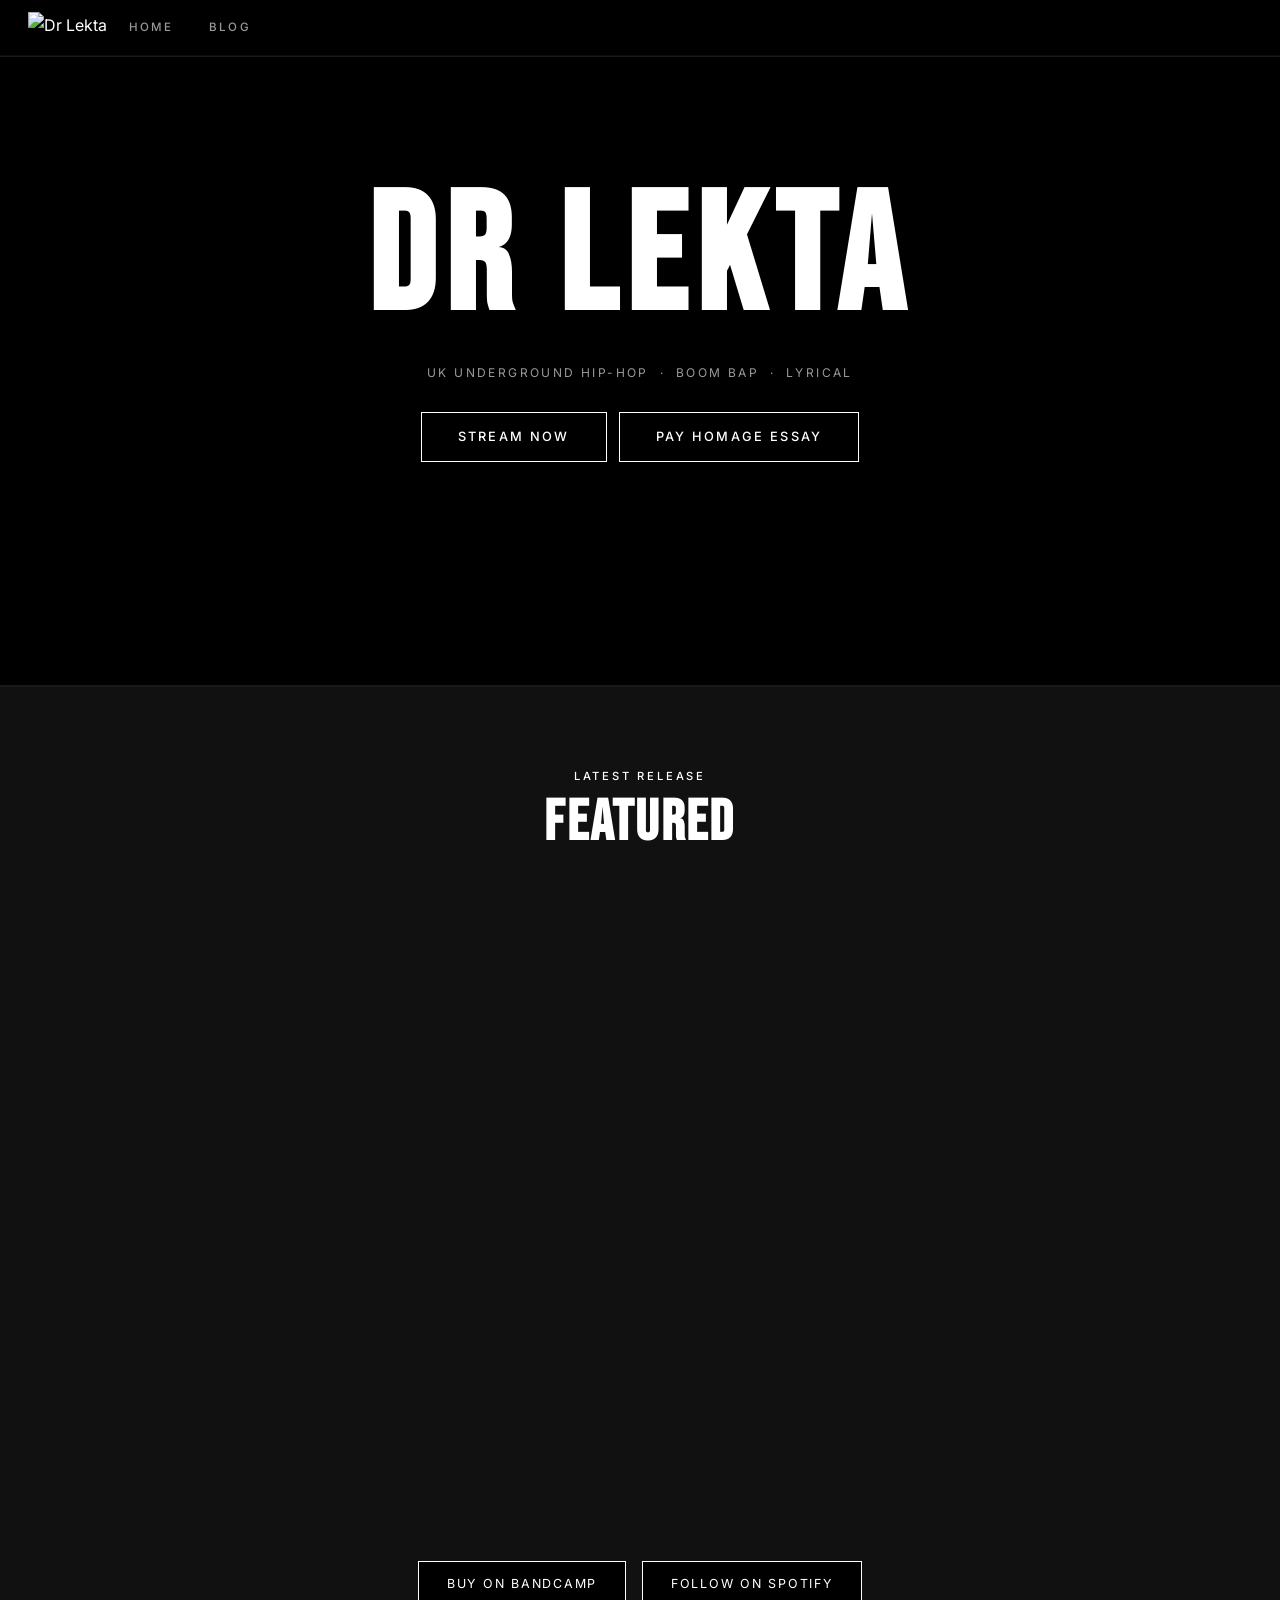
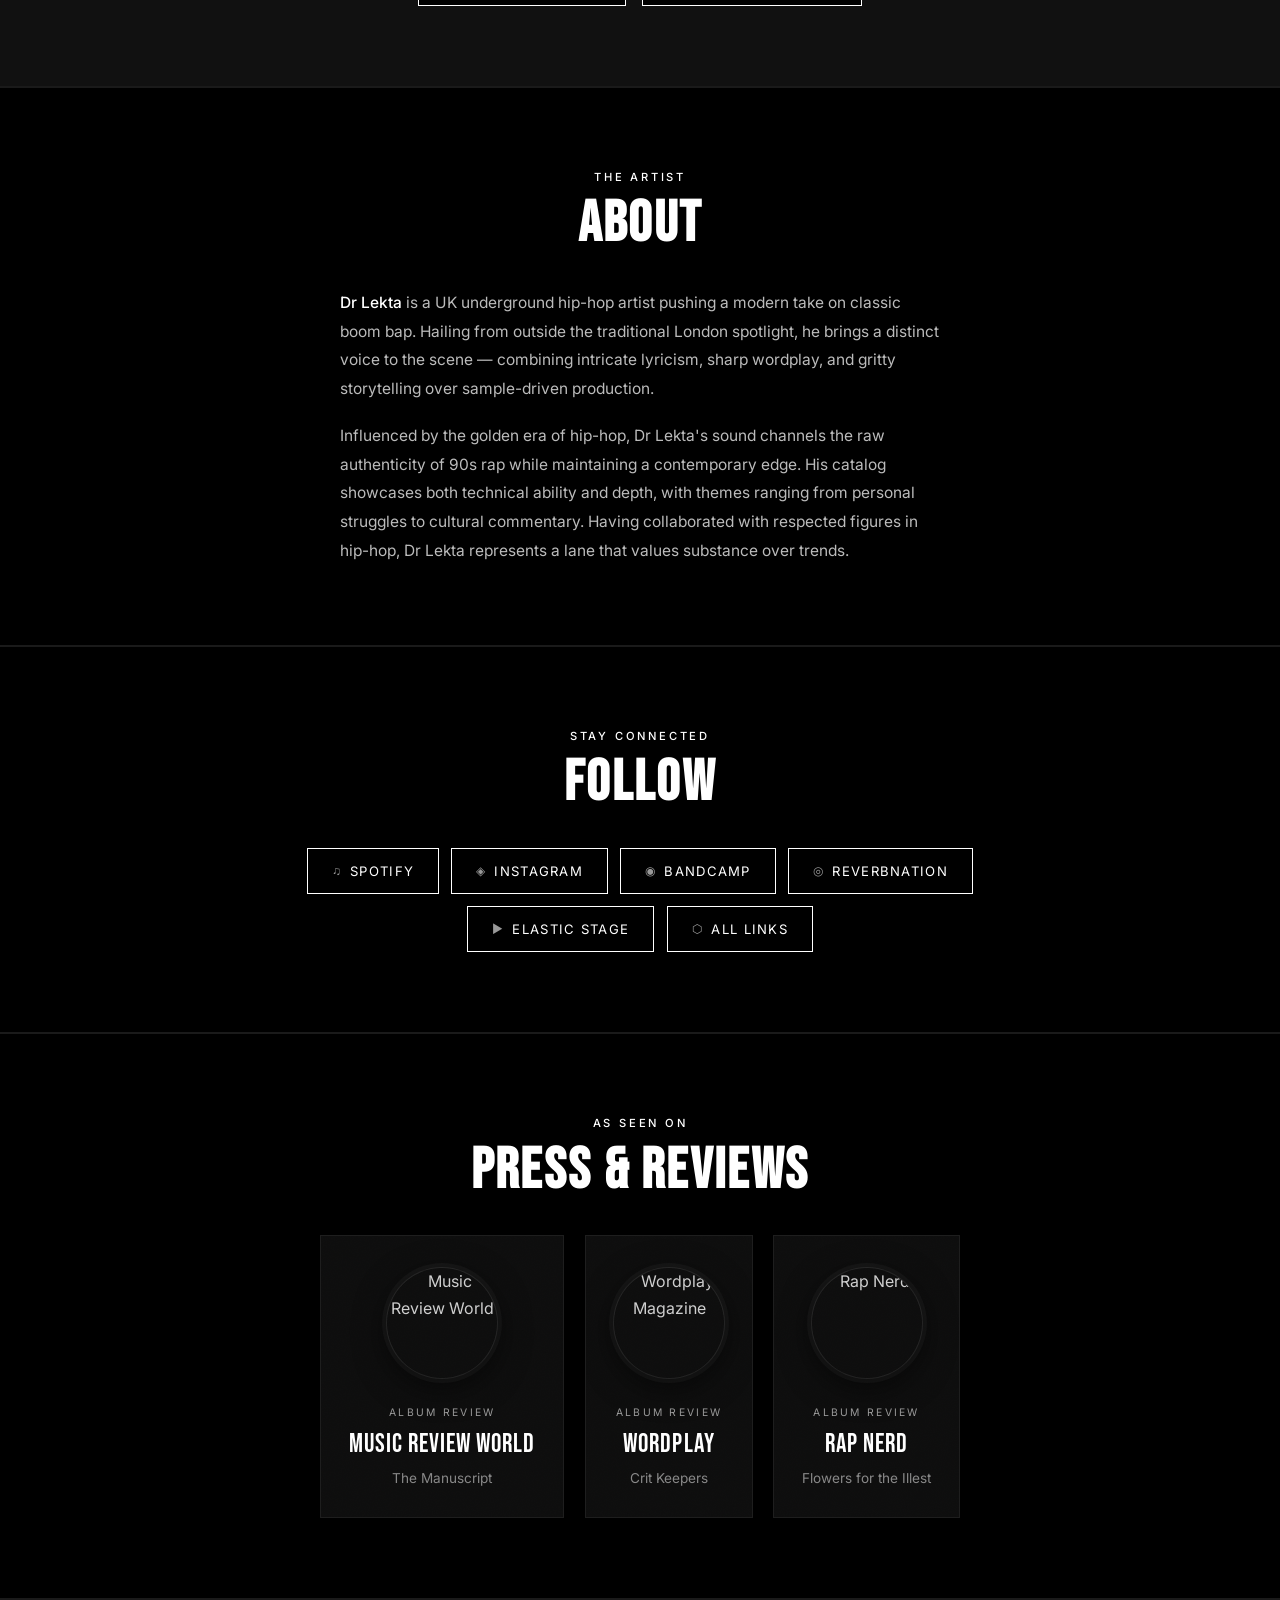
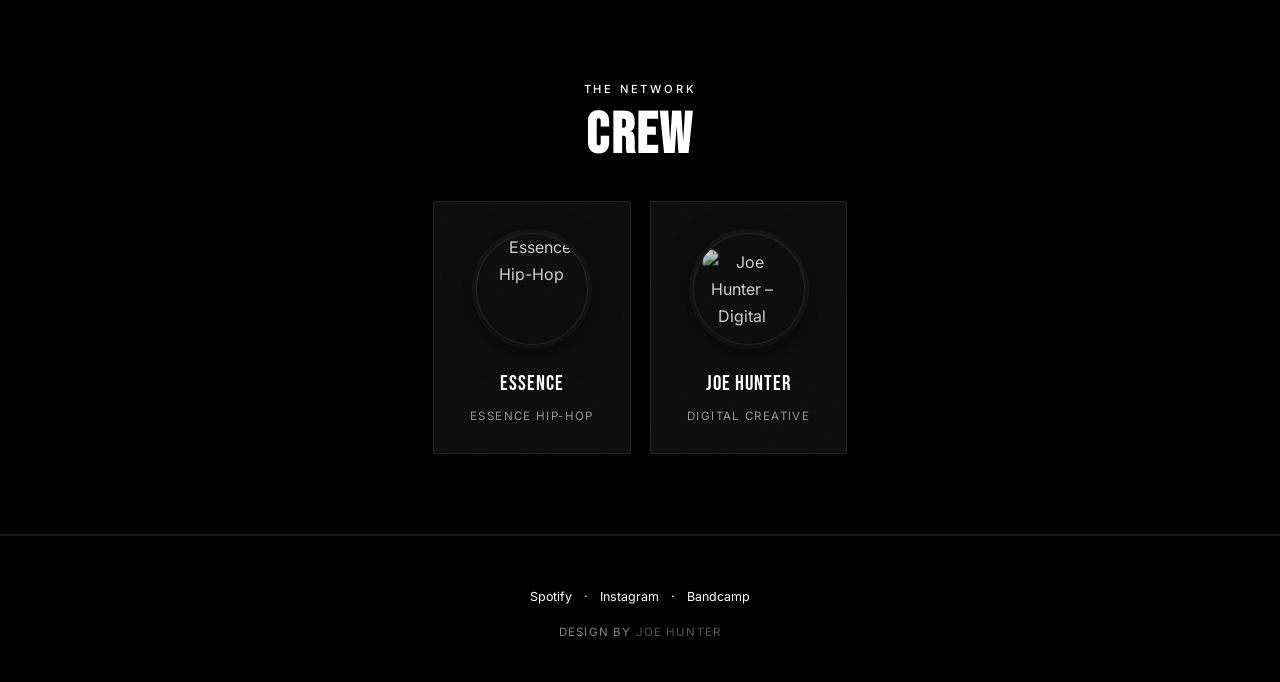
==== index.html @ f854d4eb "style fixes" ====
<!DOCTYPE html>
<html lang="en">
<head>
  <meta charset="UTF-8">
  <meta name="viewport" content="width=device-width, initial-scale=1.0">

  <!-- SEO -->
  <title>Dr Lekta | UK Underground Hip-Hop Artist | Official Website</title>
  <meta name="description" content="Dr Lekta is a UK underground hip-hop artist known for sharp lyricism, intricate wordplay, and a raw boom bap sound. Stream his latest releases on Spotify and Bandcamp.">
  <meta name="keywords" content="Dr Lekta, UK hip hop, underground rap, boom bap, lyrical rap, UK rapper, independent hip hop">
  <meta name="author" content="Dr Lekta">
  <meta name="robots" content="index, follow">
  <link rel="canonical" href="https://drlekta.com">

  <!-- Open Graph -->
  <meta property="og:title" content="Dr Lekta | UK Underground Hip-Hop Artist">
  <meta property="og:description" content="Sharp lyricism. Raw boom bap. Gritty storytelling. Dr Lekta — UK underground hip-hop.">
  <meta property="og:image" content="https://drlekta.com/assets/img/example.png">
  <meta property="og:image:width" content="1200">
  <meta property="og:image:height" content="630">
  <meta property="og:image:alt" content="Dr Lekta – UK Underground Hip-Hop Artist">
  <meta property="og:url" content="https://drlekta.com">
  <meta property="og:type" content="website">
  <meta property="og:locale" content="en_GB">
  <meta property="og:site_name" content="Dr Lekta">

  <!-- Twitter / X Card -->
  <meta name="twitter:card" content="summary_large_image">
  <meta name="twitter:title" content="Dr Lekta | UK Underground Hip-Hop Artist">
  <meta name="twitter:description" content="Sharp lyricism. Raw boom bap. Gritty storytelling. Dr Lekta — UK underground hip-hop.">
  <meta name="twitter:image" content="https://drlekta.com/assets/img/example.png">
  <meta name="twitter:image:alt" content="Dr Lekta – UK Underground Hip-Hop Artist">

  <!-- Structured Data -->
  <script type="application/ld+json">
  {
    "@context": "https://schema.org",
    "@type": "MusicGroup",
    "name": "Dr Lekta",
    "url": "https://drlekta.com",
    "image": "https://drlekta.com/assets/img/example.png",
    "description": "Dr Lekta is a UK underground hip-hop artist known for sharp lyricism, intricate wordplay, and a raw boom bap sound.",
    "genre": ["Hip-Hop", "Boom Bap", "Underground Rap"],
    "foundingLocation": {
      "@type": "Place",
      "name": "United Kingdom"
    },
    "sameAs": [
      "https://open.spotify.com/artist/6hvGmFElbqUN22vo4gByUM",
      "https://www.instagram.com/drlekta_hiphop/",
      "https://drlekta.bandcamp.com/",
      "https://www.reverbnation.com/drlekta",
      "https://linktr.ee/drlekta1"
    ]
  }
  </script>

  <!-- Favicons -->
  <link rel="icon" type="image/x-icon" href="assets/img/icon/favicon.ico">
  <link rel="icon" type="image/png" sizes="16x16" href="assets/img/icon/favicon-16x16.png">
  <link rel="icon" type="image/png" sizes="32x32" href="assets/img/icon/favicon-32x32.png">
  <link rel="icon" type="image/png" sizes="96x96" href="assets/img/icon/favicon-96x96.png">
  <link rel="apple-touch-icon" href="assets/img/icon/apple-icon.png">
  <link rel="apple-touch-icon" sizes="57x57" href="assets/img/icon/apple-icon-57x57.png">
  <link rel="apple-touch-icon" sizes="60x60" href="assets/img/icon/apple-icon-60x60.png">
  <link rel="apple-touch-icon" sizes="72x72" href="assets/img/icon/apple-icon-72x72.png">
  <link rel="apple-touch-icon" sizes="76x76" href="assets/img/icon/apple-icon-76x76.png">
  <link rel="apple-touch-icon" sizes="114x114" href="assets/img/icon/apple-icon-114x114.png">
  <link rel="apple-touch-icon" sizes="120x120" href="assets/img/icon/apple-icon-120x120.png">
  <link rel="apple-touch-icon" sizes="144x144" href="assets/img/icon/apple-icon-144x144.png">
  <link rel="apple-touch-icon" sizes="152x152" href="assets/img/icon/apple-icon-152x152.png">
  <link rel="apple-touch-icon" sizes="180x180" href="assets/img/icon/apple-icon-180x180.png">
  <link rel="manifest" href="assets/img/icon/manifest.json">
  <meta name="msapplication-config" content="assets/img/icon/browserconfig.xml">
  <meta name="theme-color" content="#000000">

  <!-- Font -->
  <link rel="preconnect" href="https://fonts.googleapis.com">
  <link rel="preconnect" href="https://fonts.gstatic.com" crossorigin>
  <link href="https://fonts.googleapis.com/css2?family=Bebas+Neue&family=Inter:wght@300;400;500&display=swap" rel="stylesheet">

  <!-- AOS -->
  <link rel="stylesheet" href="https://unpkg.com/aos@2.3.4/dist/aos.css">

  <!-- CSS -->
  <link rel="stylesheet" href="assets/css/styles.css">
  <!-- <link rel="stylesheet" href="assets/css/glitch-variants.css"> -->
</head>
<body class="page--home">

  <!-- ========== SITE NAV ========== -->
  <div data-partial="nav"></div>

  <!-- ========== INTRO SPLASH ========== -->
  <div class="intro-overlay" id="intro">
    <div class="intro-logo-wrap">
      <img src="assets/img/logo-larger.jpg" alt="Dr Lekta" class="intro-logo">
    </div>
  </div>

  <!-- ========== MAIN CONTENT ========== -->
  <main class="site-main">

    <!-- HERO -->
    <section class="hero">
      <div class="hero-inner">
        <!-- <img src="assets/img/logo-larger.jpg" alt="Dr Lekta Logo" class="hero-logo"> -->
        <div class="hero-text-wrap">
          <h1 class="glitch" data-text="Dr Lekta">Dr Lekta</h1>
          <video
            class="hero-text-video"
            data-src="assets/video/white-green-bg.mp4"
            muted loop playsinline
            aria-hidden="true">
          </video>
        </div>
        <p class="tagline">UK Underground Hip-Hop &nbsp;·&nbsp; Boom Bap &nbsp;·&nbsp; Lyrical</p>
        <div class="cta-row">
          <a href="https://open.spotify.com/artist/6hvGmFElbqUN22vo4gByUM" target="_blank" rel="noopener" class="cta">Stream Now</a>
          <a href="/blog/pay-homage/" target="_blank" rel="noopener" class="cta">Pay Homage Essay</a>
        </div>

      </div>
    </section>

    <!-- FEATURED RELEASE -->
    <section class="featured" id="music" data-aos="flip-up" data-aos-delay="80" data-video-bg-flip="assets/video/down-blob-bg.mp4">
      <div class="section-inner">
        <p class="section-label" data-aos="flip-left">Latest Release</p>
        <h2 data-aos="flip-left" data-aos-delay="80">Featured</h2>

        <div class="video-wrap" data-aos="flip-up" data-aos-delay="150">
          <iframe
            src="https://www.youtube.com/embed/zjRoAbbeLpk"
            title="Dr Lekta – Latest Release"
            frameborder="0"
            allow="accelerometer; autoplay; clipboard-write; encrypted-media; gyroscope; picture-in-picture"
            allowfullscreen>
          </iframe>
        </div>

        <div class="spotify-wrap" data-aos="flip-right" data-aos-delay="200">
          <iframe
            style="border-radius:12px"
            src="https://open.spotify.com/embed/artist/6hvGmFElbqUN22vo4gByUM?utm_source=generator&theme=0"
            width="100%"
            height="152"
            frameborder="0"
            allow="autoplay; clipboard-write; encrypted-media; fullscreen; picture-in-picture"
            loading="lazy">
          </iframe>
        </div>

        <div class="featured-links">
          <a href="https://drlekta.bandcamp.com/" target="_blank" rel="noopener" class="btn-outline" data-aos="flip-up" data-aos-delay="260">Buy on Bandcamp</a>
          <a href="https://open.spotify.com/artist/6hvGmFElbqUN22vo4gByUM" target="_blank" rel="noopener" class="btn-outline" data-aos="flip-right" data-aos-delay="260">Follow on Spotify</a>
        </div>
      </div>
    </section>

    <!-- BIO -->
    <section class="bio" id="about">
      <div class="section-inner section-inner--narrow">
        <p class="section-label" data-aos="flip-left">The Artist</p>
        <h2 data-aos="flip-left" data-aos-delay="80">About</h2>
        <p class="bio-text" data-aos="flip-up" data-aos-delay="150">
          <strong>Dr Lekta</strong> is a UK underground hip-hop artist pushing a modern take on classic boom bap. Hailing from outside the traditional London spotlight, he brings a distinct voice to the scene — combining intricate lyricism, sharp wordplay, and gritty storytelling over sample-driven production.
        </p>
        <p class="bio-text" data-aos="flip-right" data-aos-delay="220">
          Influenced by the golden era of hip-hop, Dr Lekta's sound channels the raw authenticity of 90s rap while maintaining a contemporary edge. His catalog showcases both technical ability and depth, with themes ranging from personal struggles to cultural commentary. Having collaborated with respected figures in hip-hop, Dr Lekta represents a lane that values substance over trends.
        </p>
      </div>
    </section>

    <!-- LINKS / CONNECT -->
    <section class="connect" id="links" data-video-bg="assets/video/down-blob-bg.mp4">
      <div class="section-inner">
        <p class="section-label" data-aos="flip-left">Stay Connected</p>
        <h2 data-aos="flip-left" data-aos-delay="80">Follow</h2>
        <div class="link-grid">
          <a href="https://open.spotify.com/artist/6hvGmFElbqUN22vo4gByUM" target="_blank" rel="noopener" class="link-pill" data-aos="flip-up" data-aos-delay="100">
            <span class="link-icon">♫</span> Spotify
          </a>
          <a href="https://www.instagram.com/drlekta_hiphop/" target="_blank" rel="noopener" class="link-pill" data-aos="flip-right" data-aos-delay="150">
            <span class="link-icon">◈</span> Instagram
          </a>
          <a href="https://drlekta.bandcamp.com/" target="_blank" rel="noopener" class="link-pill" data-aos="flip-up" data-aos-delay="200">
            <span class="link-icon">◉</span> Bandcamp
          </a>
          <a href="https://www.reverbnation.com/drlekta" target="_blank" rel="noopener" class="link-pill" data-aos="flip-right" data-aos-delay="250">
            <span class="link-icon">◎</span> ReverbNation
          </a>
          <a href="https://elasticstage.com/drlekta" target="_blank" rel="noopener" class="link-pill" data-aos="flip-up" data-aos-delay="300">
            <span class="link-icon">▶</span> Elastic Stage
          </a>
          <a href="https://linktr.ee/drlekta1" target="_blank" rel="noopener" class="link-pill" data-aos="flip-right" data-aos-delay="350">
            <span class="link-icon">⬡</span> All Links
          </a>
        </div>
      </div>
    </section>

    <!-- PRESS / REVIEWS -->
    <section class="affiliates" id="affiliates">
      <div class="section-inner">
        <p class="section-label" data-aos="flip-left">As Seen On</p>
        <h2 data-aos="flip-left" data-aos-delay="80">Press &amp; Reviews</h2>
        <div class="affiliates-grid">

          <a href="https://musicreviewworld.com/dr-lekta-the-manuscript-album-review/" target="_blank" rel="noopener" class="feature-card" data-aos="flip-up" data-aos-delay="120">
            <div class="card-avatar">
              <img src="assets/img/world-review.webp" alt="Music Review World">
            </div>
            <span class="feature-card__label">Album Review</span>
            <span class="feature-card__title">Music Review World</span>
            <p class="feature-card__body">The Manuscript</p>
          </a>

          <a href="https://www.wordplaymagazine.com/blog-1/2022/6/30/dr-lekta-ft-caine-pyrex-crit-keepers-album" target="_blank" rel="noopener" class="feature-card" data-aos="flip-left" data-aos-delay="180">
            <div class="card-avatar">
              <img src="assets/img/wordplay.gif" alt="Wordplay Magazine">
            </div>
            <span class="feature-card__label">Album Review</span>
            <span class="feature-card__title">Wordplay</span>
            <p class="feature-card__body">Crit Keepers</p>
          </a>

          <a href="https://www.rapnerd.com/post/dr-lekta-flowers-for-the-illest-rap-nerd-reviews" target="_blank" rel="noopener" class="feature-card" data-aos="flip-right" data-aos-delay="240">
            <div class="card-avatar">
              <img src="assets/img/rap-nerd-radio.png" alt="Rap Nerd">
            </div>
            <span class="feature-card__label">Album Review</span>
            <span class="feature-card__title">Rap Nerd</span>
            <p class="feature-card__body">Flowers for the Illest</p>
          </a>

        </div>
      </div>
    </section>

    <!-- CREW -->
    <section class="crew" id="crew" data-video-bg="assets/video/tri-color-bg.mp4">
      <div class="section-inner">
        <p class="section-label" data-aos="flip-left">The Network</p>
        <h2 data-aos="flip-left" data-aos-delay="80">Crew</h2>
        <div class="affiliates-grid">

          <a href="https://www.instagram.com/essence_hiphop" target="_blank" rel="noopener" class="affiliate-card affiliate-card--cutout" data-aos="flip-left" data-aos-delay="180">
            <div class="card-avatar">
              <img src="assets/img/essence-logo.jpg" alt="Essence Hip-Hop">
            </div>
            <span class="affiliate-name">Essence</span>
            <span class="affiliate-sub">Essence Hip-Hop</span>
          </a>

          <a href="https://joehunter.es" target="_blank" rel="noopener" class="affiliate-card affiliate-card--cutout" data-aos="flip-right" data-aos-delay="240">
            <div class="card-avatar" aria-label="Joe Hunter logo">
              <img src="assets/img/logo_joe_hunter.png" alt="Joe Hunter – Digital Creative">
            </div>
            <span class="affiliate-name">Joe Hunter</span>
            <span class="affiliate-sub">Digital Creative</span>
          </a>

        </div>
      </div>
    </section>

    <!-- FOOTER -->
    <div data-partial="footer"></div>

  </main>

  <script src="/assets/js/partials.js"></script>

  <!-- AOS -->
  <script src="https://unpkg.com/aos@2.3.4/dist/aos.js"></script>

  <!-- Site scripts -->
  <script src="/assets/js/main.js"></script>
</body>
</html>
---- assets/css/styles.css ----
/* =========================================
   SITE NAV
   ========================================= */
.site-nav {
  position: fixed;
  top: 0;
  left: 0;
  right: 0;
  z-index: 10000;
  display: flex;
  align-items: center;
  justify-content: flex-start;
  gap: 8px;
  padding: 0 28px;
  height: 56px;
  background: rgba(0, 0, 0, 0.72);
  backdrop-filter: blur(12px);
  -webkit-backdrop-filter: blur(12px);
  border-bottom: 1px solid rgba(255,255,255,0.05);
  transition: background 0.3s ease;
}

.nav-logo img {
  height: 32px;
  width: auto;
  display: block;
  opacity: 1;
  transition: opacity 0.2s ease;
}

.nav-logo:hover img {
  opacity: 1;
}

.nav-links {
  display: flex;
  align-items: center;
  gap: 8px;
  list-style: none;
  margin: 0;
  padding: 0;
}

.nav-item--has-dropdown {
  position: relative;
}

.nav-link {
  display: inline-block;
  padding: 8px 14px;
  font-family: var(--font-body);
  font-size: 0.72rem;
  font-weight: 500;
  letter-spacing: 0.18em;
  text-transform: uppercase;
  color: var(--grey-text);
  transition: color 0.2s ease;
}

.nav-link:hover,
.nav-link--active {
  color: var(--white);
}

/* dropdown */
.nav-dropdown {
  position: absolute;
  top: calc(100% + 8px);
  left: 0;
  min-width: 160px;
  background: #111;
  border: 1px solid #222;
  list-style: none;
  padding: 6px 0;
  opacity: 0;
  visibility: hidden;
  transform: translateY(-6px);
  transition: opacity 0.2s ease, transform 0.2s ease, visibility 0.2s;
}

.nav-item--has-dropdown:hover .nav-dropdown,
.nav-item--has-dropdown:focus-within .nav-dropdown {
  opacity: 1;
  visibility: visible;
  transform: translateY(0);
}

.nav-dropdown li a {
  display: block;
  padding: 9px 18px;
  font-size: 0.7rem;
  letter-spacing: 0.14em;
  text-transform: uppercase;
  color: var(--grey-text);
  transition: color 0.2s ease, background 0.2s ease;
}

.nav-dropdown li a:hover {
  color: var(--white);
  background: rgba(255,255,255,0.04);
}

/* hamburger toggle (mobile) */
.nav-toggle {
  display: none;
  flex-direction: column;
  justify-content: center;
  gap: 5px;
  background: none;
  border: none;
  cursor: pointer;
  padding: 6px;
}

.nav-toggle span {
  display: block;
  width: 22px;
  height: 1px;
  background: var(--white);
  transition: transform 0.25s ease, opacity 0.25s ease;
}

.nav-toggle.is-open span:nth-child(1) { transform: translateY(6px) rotate(45deg); }
.nav-toggle.is-open span:nth-child(2) { opacity: 0; }
.nav-toggle.is-open span:nth-child(3) { transform: translateY(-6px) rotate(-45deg); }

/* offset page content so it doesn't hide under fixed nav */
.site-main {
  padding-top: 56px;
  overflow-x: clip;
}

/* subtle grey divider between every section */
.site-main > section {
  border-top: 1px solid #1a1a1a;
  border-bottom: 1px solid #1a1a1a;
}

@media (max-width: 600px) {
  .nav-toggle {
    display: flex;
  }

  .site-nav {
    flex-wrap: wrap;
    height: auto;
    padding: 0;
    align-items: stretch;
  }

  .nav-logo {
    display: flex;
    align-items: center;
    padding: 0 16px;
    height: 56px;
  }

  .nav-toggle {
    margin-left: auto;
    height: 56px;
    padding: 0 16px;
  }

  .nav-links {
    /* full-width panel that collapses to 0 height when closed */
    width: 100%;
    flex-direction: column;
    align-items: flex-start;
    gap: 0;
    padding: 0;
    max-height: 0;
    overflow: hidden;
    background: #000;
    border-top: 1px solid #1a1a1a;
    transition: max-height 0.35s ease, padding 0.35s ease;
    /* remove any positioning that causes leaking */
    position: static;
    transform: none;
  }

  .nav-links.is-open {
    max-height: 400px;
    padding: 8px 0 16px;
  }

  .nav-link {
    padding: 12px 24px;
    width: 100%;
  }

  .nav-dropdown {
    position: static;
    border: none;
    background: transparent;
    opacity: 1;
    visibility: visible;
    transform: none;
    padding: 0 0 0 16px;
  }

  .nav-dropdown li a {
    padding: 8px 24px;
  }

  /* sub-pages: nav stays within flow so content below it naturally */
  .page--inner .site-main {
    padding-top: 0;
  }
}

/* =========================================
   RESET & BASE
   ========================================= */
*, *::before, *::after {
  margin: 0;
  padding: 0;
  box-sizing: border-box;
}

:root {
  --black: #000;
  --white: #fff;
  --grey-dark: #111;
  --grey-mid: #222;
  --grey-text: #999;
  --accent: #fff;
  --font-heading: 'Bebas Neue', Impact, sans-serif;
  --font-body: 'Inter', Arial, sans-serif;
}

html {
  scroll-behavior: smooth;
}

body {
  font-family: var(--font-body);
  background: var(--black);
  color: var(--white);
  line-height: 1.7;
  text-align: center;
}

a {
  color: inherit;
  text-decoration: none;
}

/* =========================================
   INTRO SPLASH OVERLAY
   ========================================= */
@keyframes introLogoIn {
  0%   { opacity: 0; transform: scale(0.92); }
  30%  { opacity: 1; transform: scale(1); }
  75%  { opacity: 1; transform: scale(1); }
  100% { opacity: 0; transform: scale(1.04); }
}

@keyframes overlayOut {
  0%,  70% { opacity: 1; visibility: visible; }
  99%       { opacity: 0; visibility: visible; }
  100%      { opacity: 0; visibility: hidden; }
}

.intro-overlay {
  position: fixed;
  inset: 0;
  background: var(--black);
  display: flex;
  align-items: center;
  justify-content: center;
  z-index: 9999;
  animation: overlayOut 3.6s ease forwards;
}

.intro-logo-wrap {
  display: flex;
  align-items: center;
  justify-content: center;
}

.intro-logo {
  width: min(340px, 70vw);
  animation: introLogoIn 3.6s ease forwards;
  filter: drop-shadow(0 0 40px rgba(255,255,255,0.08));
}

/* =========================================
   MAIN CONTENT (fades in after intro)
   ========================================= */
@keyframes mainFadeIn {
  from { opacity: 0; }
  to   { opacity: 1; }
}

/* Homepage: delayed fade-in after intro splash */
.page--home .site-main {
  animation: mainFadeIn 1s ease forwards;
  animation-delay: 3s;
  opacity: 0;
}

/* =========================================
   SHARED SECTION LAYOUT
   ========================================= */
.section-inner {
  max-width: 860px;
  margin: 0 auto;
  padding: 0 20px;
}

.section-inner--narrow {
  max-width: 640px;
}

section {
  padding: 80px 20px;
}

.section-label {
  font-family: var(--font-body);
  font-size: 0.7rem;
  font-weight: 500;
  letter-spacing: 0.25em;
  text-transform: uppercase;
  color: var(--white);
  margin-bottom: 8px;
}

h2 {
  font-family: var(--font-heading);
  font-size: clamp(2.2rem, 6vw, 3.6rem);
  letter-spacing: 0.04em;
  margin-bottom: 36px;
  line-height: 1;
}

/* =========================================
   HERO
   ========================================= */
.hero {
  min-height: 70vh;
  display: flex;
  align-items: flex-start;
  justify-content: center;
  padding: 120px 20px 40px;
  background: var(--black);
  position: relative;
}

.hero::after {
  content: '';
  position: absolute;
  bottom: 0;
  left: 0;
  right: 0;
  height: 200px;
  background: linear-gradient(to bottom, transparent, var(--black));
  pointer-events: none;
}

.hero-inner {
  display: flex;
  flex-direction: column;
  align-items: center;
  gap: 16px;
}

.hero-inner .cta-row {
  display: flex;
  flex-direction: row;
  gap: 12px;
  flex-wrap: wrap;
  justify-content: center;
}

.hero-logo {
  width: min(280px, 55vw);
  margin-bottom: 8px;
  filter: drop-shadow(0 0 60px rgba(255,255,255,0.06));
}

/* ---- VIDEO TEXT MASK ---- */
.hero-text-wrap {
  position: relative;
  display: inline-block;
  line-height: 1;
  overflow: hidden;
}

.hero-text-video {
  position: absolute;
  inset: 0;
  width: 100%;
  height: 100%;
  object-fit: cover;
  mix-blend-mode: multiply;
  pointer-events: none;
  border-radius: 0;
  opacity: 1;
  z-index: 2;
}

/* h1 is white so multiply blend lets video colour show only through letter pixels */
h1.glitch {
  font-family: var(--font-heading);
  font-size: clamp(4.5rem, 15vw, 10.4rem);
  letter-spacing: 0.06em;
  line-height: 1;
  position: relative;
  color: var(--white);
  z-index: 1;
}

/* suppress all glitch pseudo-element lines while video text effect is active */
h1.glitch::before,
h1.glitch::after {
  display: none;
}

/* GLITCH LINES — saved for later, re-enable by uncommenting
h1.glitch::before,
h1.glitch::after {
  content: attr(data-text);
  position: absolute;
  top: 0;
  left: 0;
  right: 0;
  overflow: hidden;
  font-family: inherit;
  font-size: inherit;
  letter-spacing: inherit;
}

h1.glitch::before {
  color: #0ff;
  animation: glitch-1 3.5s infinite linear;
  clip-path: polygon(0 20%, 100% 20%, 100% 40%, 0 40%);
  opacity: 0.7;
}

h1.glitch::after {
  color: #f0f;
  animation: glitch-2 3.5s infinite linear;
  clip-path: polygon(0 60%, 100% 60%, 100% 80%, 0 80%);
  opacity: 0.7;
}
*/

/* Glitch variants → assets/css/glitch-variants.css */

@keyframes glitch-1 {
  0%   { transform: translate(0); }
  2%   { transform: translate(-3px, 1px); }
  4%   { transform: translate(0); }
  48%  { transform: translate(0); }
  50%  { transform: translate(2px, -1px); }
  52%  { transform: translate(0); }
  94%  { transform: translate(0); }
  96%  { transform: translate(-2px, 2px); }
  98%  { transform: translate(0); }
  100% { transform: translate(0); }
}

@keyframes glitch-2 {
  0%   { transform: translate(0); }
  3%   { transform: translate(3px, -1px); }
  5%   { transform: translate(0); }
  49%  { transform: translate(0); }
  51%  { transform: translate(-3px, 1px); }
  53%  { transform: translate(0); }
  95%  { transform: translate(0); }
  97%  { transform: translate(2px, -2px); }
  99%  { transform: translate(0); }
  100% { transform: translate(0); }
}

/* ---- TAGLINE & CTA ---- */
.tagline {
  font-size: 0.75rem;
  letter-spacing: 0.2em;
  text-transform: uppercase;
  color: var(--grey-text);
  margin-top: 4px;
}

.cta {
  display: inline-block;
  margin-top: 12px;
  padding: 13px 36px;
  border: 1px solid var(--white);
  background: var(--black);
  color: var(--white);
  font-family: var(--font-body);
  font-size: 0.8rem;
  font-weight: 500;
  letter-spacing: 0.18em;
  text-transform: uppercase;
  transition: background 0.25s ease, color 0.25s ease;
}

.cta:hover {
  background: var(--white);
  color: var(--black);
}

/* =========================================
   SECTION BACKGROUND VIDEO
   ========================================= */
.section-video-bg {
  position: absolute;
  inset: 0;
  width: 100%;
  height: 100%;
  object-fit: cover;
  object-position: center;
  opacity: 0.06;
  z-index: 0;
  pointer-events: none;
}

/* sections that host a background video need stacking context */
.featured,
.bio,
.affiliates {
  position: relative;
  overflow: hidden;
}

/* keep content above the video layer */
.featured .section-inner,
.bio .section-inner,
.affiliates .section-inner {
  position: relative;
  z-index: 1;
}

/* =========================================
   FEATURED RELEASE
   ========================================= */
.featured {
  background: var(--grey-dark);
  border-top: 1px solid #1a1a1a;
  border-bottom: 1px solid #1a1a1a;
}

.video-wrap {
  position: relative;
  padding-bottom: 56.25%;
  height: 0;
  overflow: hidden;
  border-radius: 4px;
  margin-bottom: 24px;
}

.video-wrap iframe {
  position: absolute;
  top: 0;
  left: 0;
  width: 100%;
  height: 100%;
}

.spotify-wrap {
  margin-bottom: 28px;
}

.featured-links {
  display: flex;
  justify-content: center;
  gap: 16px;
  flex-wrap: wrap;
}

.btn-outline {
  display: inline-block;
  padding: 11px 28px;
  border: 1px solid var(--white);
  background: var(--black);
  color: var(--white);
  font-size: 0.78rem;
  letter-spacing: 0.14em;
  text-transform: uppercase;
  transition: background 0.2s ease, color 0.2s ease;
}

.btn-outline:hover {
  background: var(--white);
  color: var(--black);
}

/* =========================================
   BIO
   ========================================= */
.bio {
  background: var(--black);
}

.bio-text {
  color: #bbb;
  font-size: 0.97rem;
  line-height: 1.85;
  margin-bottom: 18px;
  text-align: left;
}

.bio-text strong {
  color: var(--white);
  font-weight: 500;
}

.bio-text:last-child {
  margin-bottom: 0;
}

/* =========================================
   CONNECT / LINKS
   ========================================= */
.connect {
  background: var(--grey-dark);
  border-top: 1px solid #1a1a1a;
  border-bottom: 1px solid #1a1a1a;
}

.link-grid {
  display: flex;
  justify-content: center;
  gap: 12px;
  flex-wrap: wrap;
}

.link-pill {
  display: inline-flex;
  align-items: center;
  gap: 8px;
  padding: 11px 24px;
  border: 1px solid var(--white);
  background: var(--black);
  font-size: 0.82rem;
  letter-spacing: 0.1em;
  text-transform: uppercase;
  color: var(--white);
  transition: border-color 0.2s ease, background 0.2s ease, color 0.2s ease;
}

.link-pill:hover {
  background: var(--white);
  color: var(--black);
}

.link-icon {
  font-style: normal;
  font-size: 0.9em;
  opacity: 0.6;
}

/* =========================================
   AFFILIATES
   ========================================= */
.affiliates {
  background: var(--black);
}

.affiliates .section-label {
  color: var(--white);
}

.affiliates-grid {
  display: flex;
  justify-content: center;
  gap: 20px;
  flex-wrap: wrap;
}

.affiliate-card {
  display: flex;
  flex-direction: column;
  align-items: center;
  justify-content: center;
  gap: 6px;
  padding: 28px 36px;
  border: 1px solid #222;
  background: #000;
  min-width: 200px;
  transition: border-color 0.2s ease;
}

.affiliate-card:hover {
  border-color: #555;
}

.affiliate-card--logo img {
  max-width: 140px;
  max-height: 60px;
  width: auto;
  height: auto;
  object-fit: contain;
  filter: brightness(0) invert(1);
  opacity: 0.6;
  transition: opacity 0.2s ease;
}

.affiliate-card--logo:hover img {
  opacity: 1;
}

.affiliate-card--photo img {
  max-width: 140px;
  max-height: 80px;
  width: auto;
  height: auto;
  object-fit: cover;
  border-radius: 4px;
  opacity: 0.6;
  transition: opacity 0.2s ease;
}

.affiliate-card--photo:hover img {
  opacity: 1;
}

/* CREW */
.crew {
  background: var(--grey-dark);
  border-top: 1px solid #1a1a1a;
  border-bottom: 1px solid #1a1a1a;
}

.affiliate-name {
  font-family: var(--font-heading);
  font-size: 1.3rem;
  letter-spacing: 0.05em;
}

.affiliate-sub {
  font-size: 0.72rem;
  letter-spacing: 0.12em;
  text-transform: uppercase;
  color: var(--grey-text);
}

/* =========================================
   FEATURE CARD (generic reusable dark card)
   Usage: <div class="feature-card"> … </div>
   Modifiers:
     .feature-card--sm   — compact padding
     .feature-card--row  — horizontal layout
   ========================================= */
.feature-card {
  display: flex;
  flex-direction: column;
  align-items: center;
  gap: 10px;
  padding: 32px 28px 26px;
  background: #0d0d0d;
  border: 1px solid #1e1e1e;
  position: relative;
  overflow: hidden;
  transition: border-color 0.2s ease;
}

.feature-card:hover {
  border-color: #444;
}

/* grain overlay — same as cutout card */
.feature-card::before {
  content: '';
  position: absolute;
  inset: 0;
  background-image: url("data:image/svg+xml,%3Csvg viewBox='0 0 200 200' xmlns='http://www.w3.org/2000/svg'%3E%3Cfilter id='n'%3E%3CfeTurbulence type='fractalNoise' baseFrequency='0.9' numOctaves='4' stitchTiles='stitch'/%3E%3C/filter%3E%3Crect width='100%25' height='100%25' filter='url(%23n)' opacity='0.04'/%3E%3C/svg%3E");
  pointer-events: none;
  opacity: 0.35;
  z-index: 0;
}

/* all direct children sit above grain */
.feature-card > * {
  position: relative;
  z-index: 1;
}

.feature-card__label {
  font-size: 0.65rem;
  letter-spacing: 0.22em;
  text-transform: uppercase;
  color: var(--grey-text);
}

.feature-card__title {
  font-family: var(--font-heading);
  font-size: 1.6rem;
  letter-spacing: 0.04em;
  line-height: 1;
  color: var(--white);
}

.feature-card__body {
  font-size: 0.85rem;
  color: #888;
  line-height: 1.75;
  text-align: center;
}

.feature-card__cta {
  display: inline-block;
  margin-top: 6px;
  padding: 9px 22px;
  border: 1px solid #444;
  font-size: 0.75rem;
  letter-spacing: 0.14em;
  text-transform: uppercase;
  color: var(--white);
  transition: border-color 0.2s ease, background 0.2s ease, color 0.2s ease;
}

.feature-card__cta:hover {
  border-color: var(--white);
  background: var(--white);
  color: var(--black);
}

/* modifier: compact */
.feature-card--sm {
  padding: 20px 20px 18px;
  gap: 8px;
}

/* modifier: horizontal row layout */
.feature-card--row {
  flex-direction: row;
  align-items: flex-start;
  text-align: left;
  gap: 20px;
}

/* =========================================
   CUTOUT / PROFILE IMAGE CARD
   ========================================= */
.affiliate-card--cutout {
  padding: 32px 36px 26px;
  background: #0d0d0d;
  min-width: 180px;
  position: relative;
  overflow: hidden;
}

/* subtle grain texture overlay */
.affiliate-card--cutout::before {
  content: '';
  position: absolute;
  inset: 0;
  background-image: url("data:image/svg+xml,%3Csvg viewBox='0 0 200 200' xmlns='http://www.w3.org/2000/svg'%3E%3Cfilter id='n'%3E%3CfeTurbulence type='fractalNoise' baseFrequency='0.9' numOctaves='4' stitchTiles='stitch'/%3E%3C/filter%3E%3Crect width='100%25' height='100%25' filter='url(%23n)' opacity='0.04'/%3E%3C/svg%3E");
  pointer-events: none;
  opacity: 0.35;
  z-index: 0;
}

/* circle avatar cutout */
.card-avatar {
  position: relative;
  z-index: 1;
  width: 110px;
  height: 110px;
  border-radius: 50%;
  overflow: hidden;
  margin: 0 auto 16px;
  /* double-ring effect */
  box-shadow:
    0 0 0 1px rgba(255,255,255,0.08),
    0 0 0 5px rgba(255,255,255,0.03),
    0 8px 32px rgba(0,0,0,0.6);
  transition: box-shadow 0.3s ease;
}

.affiliate-card--cutout:hover .card-avatar {
  box-shadow:
    0 0 0 1px rgba(255,255,255,0.28),
    0 0 0 5px rgba(255,255,255,0.06),
    0 8px 40px rgba(0,0,0,0.7);
}

.card-avatar--sm {
  width: 68px;
  height: 68px;
}

/* logo / SVG variant — transparent bg, no circle clip, no image filters */
.card-avatar--svg {
  width: 90px;
  height: 78px;
  border-radius: 0;
  background: transparent;
  box-shadow: none;
  overflow: visible;
}

.affiliate-card--cutout:hover .card-avatar--svg {
  box-shadow: none;
}

.card-avatar--svg svg {
  width: 100%;
  height: 100%;
  display: block;
  opacity: 0.75;
  transition: opacity 0.25s ease, transform 0.35s ease;
}

.affiliate-card--cutout:hover .card-avatar--svg svg {
  opacity: 1;
  transform: scale(1.06);
}

.card-avatar img {
  width: 100%;
  height: 100%;
  object-fit: cover;
  object-position: center top;
  display: block;
  filter: grayscale(20%) contrast(1.05);
  opacity: 0.8;
  transition: opacity 0.25s ease, filter 0.25s ease, transform 0.35s ease;
}

.affiliate-card--cutout:hover .card-avatar img {
  opacity: 1;
  filter: grayscale(0%) contrast(1.05);
  transform: scale(1.04);
}

/* Joe Hunter PNG logo — contain so it stays crisp */
.affiliate-card--cutout .card-avatar img[src*="logo_joe_hunter"] {
  width: 72%;
  height: 72%;
  object-fit: contain;
  position: absolute;
  top: 50%;
  left: 44%;
  transform: translate(-50%, -50%);
}

/* text sits above the grain overlay */
.affiliate-card--cutout .affiliate-name,
.affiliate-card--cutout .affiliate-sub {
  position: relative;
  z-index: 1;
}

/* =========================================
   BLOG — LISTING PAGE
   ========================================= */
.blog-hero {
  padding: 90px 20px 50px;
  background: var(--black);
  border-bottom: 1px solid #1a1a1a;
}

.blog-hero-title {
  font-family: var(--font-heading);
  font-size: clamp(2.8rem, 8vw, 5rem);
  letter-spacing: 0.04em;
  line-height: 1;
  margin-bottom: 12px;
}

.blog-hero-sub {
  color: var(--grey-text);
  font-size: 0.85rem;
  letter-spacing: 0.1em;
}

.blog-listing {
  padding: 60px 20px 80px;
  background: var(--black);
}

.blog-grid {
  display: grid;
  grid-template-columns: repeat(auto-fill, minmax(280px, 1fr));
  gap: 20px;
  text-align: left;
}

.blog-card {
  display: flex;
  flex-direction: column;
  gap: 10px;
  padding: 32px 28px;
  border: 1px solid #1e1e1e;
  background: #0a0a0a;
  transition: border-color 0.2s ease;
  text-decoration: none;
}

.blog-card:hover {
  border-color: #444;
}

.blog-card-label {
  font-size: 0.65rem;
  letter-spacing: 0.22em;
  text-transform: uppercase;
  color: var(--grey-text);
}

.blog-card-title {
  font-family: var(--font-heading);
  font-size: 2rem;
  letter-spacing: 0.04em;
  line-height: 1;
  color: var(--white);
}

.blog-card-excerpt {
  font-size: 0.85rem;
  color: #888;
  line-height: 1.75;
  flex: 1;
}

.blog-card-read {
  font-size: 0.72rem;
  letter-spacing: 0.14em;
  text-transform: uppercase;
  color: var(--grey-text);
  margin-top: 4px;
  transition: color 0.2s ease;
}

.blog-card:hover .blog-card-read {
  color: var(--white);
}

/* =========================================
   INNER PAGES (blog articles, sub-pages)
   ========================================= */
.inner-hero {
  padding: 90px 20px 40px;
  background: var(--black);
  border-bottom: 1px solid #1a1a1a;
}

.inner-hero-title {
  font-family: var(--font-heading);
  font-size: clamp(2.8rem, 9vw, 5.5rem);
  letter-spacing: 0.04em;
  line-height: 1;
  margin-bottom: 12px;
}

.inner-hero-meta {
  font-size: 0.72rem;
  letter-spacing: 0.16em;
  text-transform: uppercase;
  color: var(--grey-text);
}

.inner-hero .section-label a {
  color: var(--grey-text);
  text-decoration: none;
  transition: color 0.2s ease;
}

.inner-hero .section-label a:hover {
  color: var(--white);
}

.inner-article {
  padding: 60px 20px 80px;
  background: var(--black);
  text-align: left;
}

.inner-article p {
  font-size: 1rem;
  color: #bbb;
  line-height: 1.9;
  margin-bottom: 24px;
  max-width: 640px;
}

.inner-article h2 {
  font-family: var(--font-heading);
  font-size: clamp(1.6rem, 4vw, 2.4rem);
  letter-spacing: 0.04em;
  margin: 40px 0 16px;
  color: var(--white);
}

.inner-article strong {
  color: var(--white);
  font-weight: 500;
}

.article-back {
  margin-top: 48px;
}

/* =========================================
   FOOTER
   ========================================= */
.site-footer {
  padding: 50px 20px 40px;
  background: var(--black);
  border-top: 1px solid #1a1a1a;
}

.footer-logo {
  width: 60px;
  opacity: 0.6;
  margin-bottom: 16px;
  display: block;
  margin-left: auto;
  margin-right: auto;
}

.footer-copy {
  font-size: 0.78rem;
  color: #444;
  margin-bottom: 10px;
}

.footer-links-row {
  display: flex;
  justify-content: center;
  align-items: center;
  gap: 12px;
  font-size: 0.78rem;
  color: var(--white);
}

.footer-links-row a {
  color: var(--white);
  transition: color 0.2s ease;
}

.footer-links-row a:hover {
  color: var(--white);
}

.footer-dev {
  margin-top: 16px;
  font-size: 0.72rem;
  letter-spacing: 0.1em;
  text-transform: uppercase;
  color: #888;
}

.footer-dev-link {
  color: #ccc;
  text-decoration: none;
  transition: color 0.2s ease;
}

.footer-dev-link:hover {
  color: var(--white);
}

.footer-dev-link {
  display: inline-flex;
  align-items: center;
  gap: 6px;
  color: #555;
  transition: color 0.2s ease;
}

.footer-dev-link:hover {
  color: var(--white);
}

.footer-dev-logo {
  width: 36px;
  height: 36px;
  object-fit: contain;
  opacity: 1;
  transition: opacity 0.2s ease;
}

.footer-dev-link:hover .footer-dev-logo {
  opacity: 1;
}

/* =========================================
   RESPONSIVE
   ========================================= */
@media (max-width: 480px) {
  .bio-text {
    text-align: center;
  }

  .affiliate-card {
    min-width: 160px;
    padding: 20px 24px;
  }

  .featured-links {
    flex-direction: column;
    align-items: center;
  }
}

/* =========================================
   VIDEO BACKGROUND SECTIONS — OVERRIDES
   Make section backgrounds transparent so
   the injected section-video-bg shows through
   ========================================= */
[data-video-bg].featured,
[data-video-bg].connect,
[data-video-bg].crew {
  background: transparent;
}

/* sections that host a background video need stacking context */
[data-video-bg].connect,
[data-video-bg].crew {
  position: relative;
  overflow: hidden;
}

[data-video-bg].connect .section-inner,
[data-video-bg].crew .section-inner {
  position: relative;
  z-index: 1;
}

/* video opacity — full color for video bg sections */
[data-video-bg] .section-video-bg,
[data-video-bg-flip] .section-video-bg {
  opacity: 1;
}

/* flip the video vertically — add data-video-bg-flip to the section */
[data-video-bg-flip] .section-video-bg {
  transform: scaleY(-1);
}
---- assets/css/glitch-variants.css ----
/* =========================================
   GLITCH VARIANTS
   Usage: add class to h1.glitch alongside
   e.g. <h1 class="glitch glitch--streak">
   ========================================= */

/* -- Purple / Pink (static) -- */
h1.glitch--purple::before {
  color: #bf5fff;
  opacity: 0.8;
}

h1.glitch--purple::after {
  color: #ff4daa;
  opacity: 0.8;
}

/* -- White / Grey (static) -- */
h1.glitch--mono::before {
  color: #fff;
  opacity: 0.5;
}

h1.glitch--mono::after {
  color: #666;
  opacity: 0.6;
}

/* -- Light grey / Dark grey (static) -- */
h1.glitch--grey::before {
  color: #aaa;
  opacity: 0.55;
}

h1.glitch--grey::after {
  color: #444;
  opacity: 0.65;
}

/* -- Gradient cycling (hue-rotate on gradient text) --
h1.glitch--gradient {
  background: linear-gradient(to right, #0ff, #f0f);
  -webkit-background-clip: text;
  -webkit-text-fill-color: transparent;
  background-clip: text;
  animation: hue-cycle 10s linear infinite;
}

h1.glitch--gradient::before,
h1.glitch--gradient::after {
  display: none;
}

@keyframes hue-cycle {
  from { filter: hue-rotate(0deg); }
  to   { filter: hue-rotate(360deg); }
}
-- */

/* -- Streak: cyan/magenta lines cycling hues through white text -- */
h1.glitch--streak {
  color: var(--white);
}

h1.glitch--streak::before {
  color: #0ff;
  clip-path: polygon(0 25%, 100% 25%, 100% 45%, 0 45%);
  transform: none;
  opacity: 1;
  animation: glitch-1 3.5s infinite linear, hue-cycle-a 8s linear infinite;
}

h1.glitch--streak::after {
  color: #f0f;
  clip-path: polygon(0 57%, 100% 57%, 100% 77%, 0 77%);
  transform: none;
  opacity: 1;
  animation: glitch-2 3.5s infinite linear, hue-cycle-b 8s linear infinite;
}

@keyframes hue-cycle-a {
  from { filter: hue-rotate(0deg); }
  to   { filter: hue-rotate(360deg); }
}

@keyframes hue-cycle-b {
  from { filter: hue-rotate(180deg); }
  to   { filter: hue-rotate(540deg); }
}

/* -- Streak: purple/pink static lines through white text -- */
h1.glitch--streak-pp {
  color: var(--white);
}

h1.glitch--streak-pp::before {
  color: #bf5fff;
  clip-path: polygon(0 25%, 100% 25%, 100% 45%, 0 45%);
  transform: none;
  opacity: 1;
  animation: glitch-1 3.5s infinite linear;
}

h1.glitch--streak-pp::after {
  color: #ff4daa;
  clip-path: polygon(0 57%, 100% 57%, 100% 77%, 0 77%);
  transform: none;
  opacity: 1;
  animation: glitch-2 3.5s infinite linear;
}
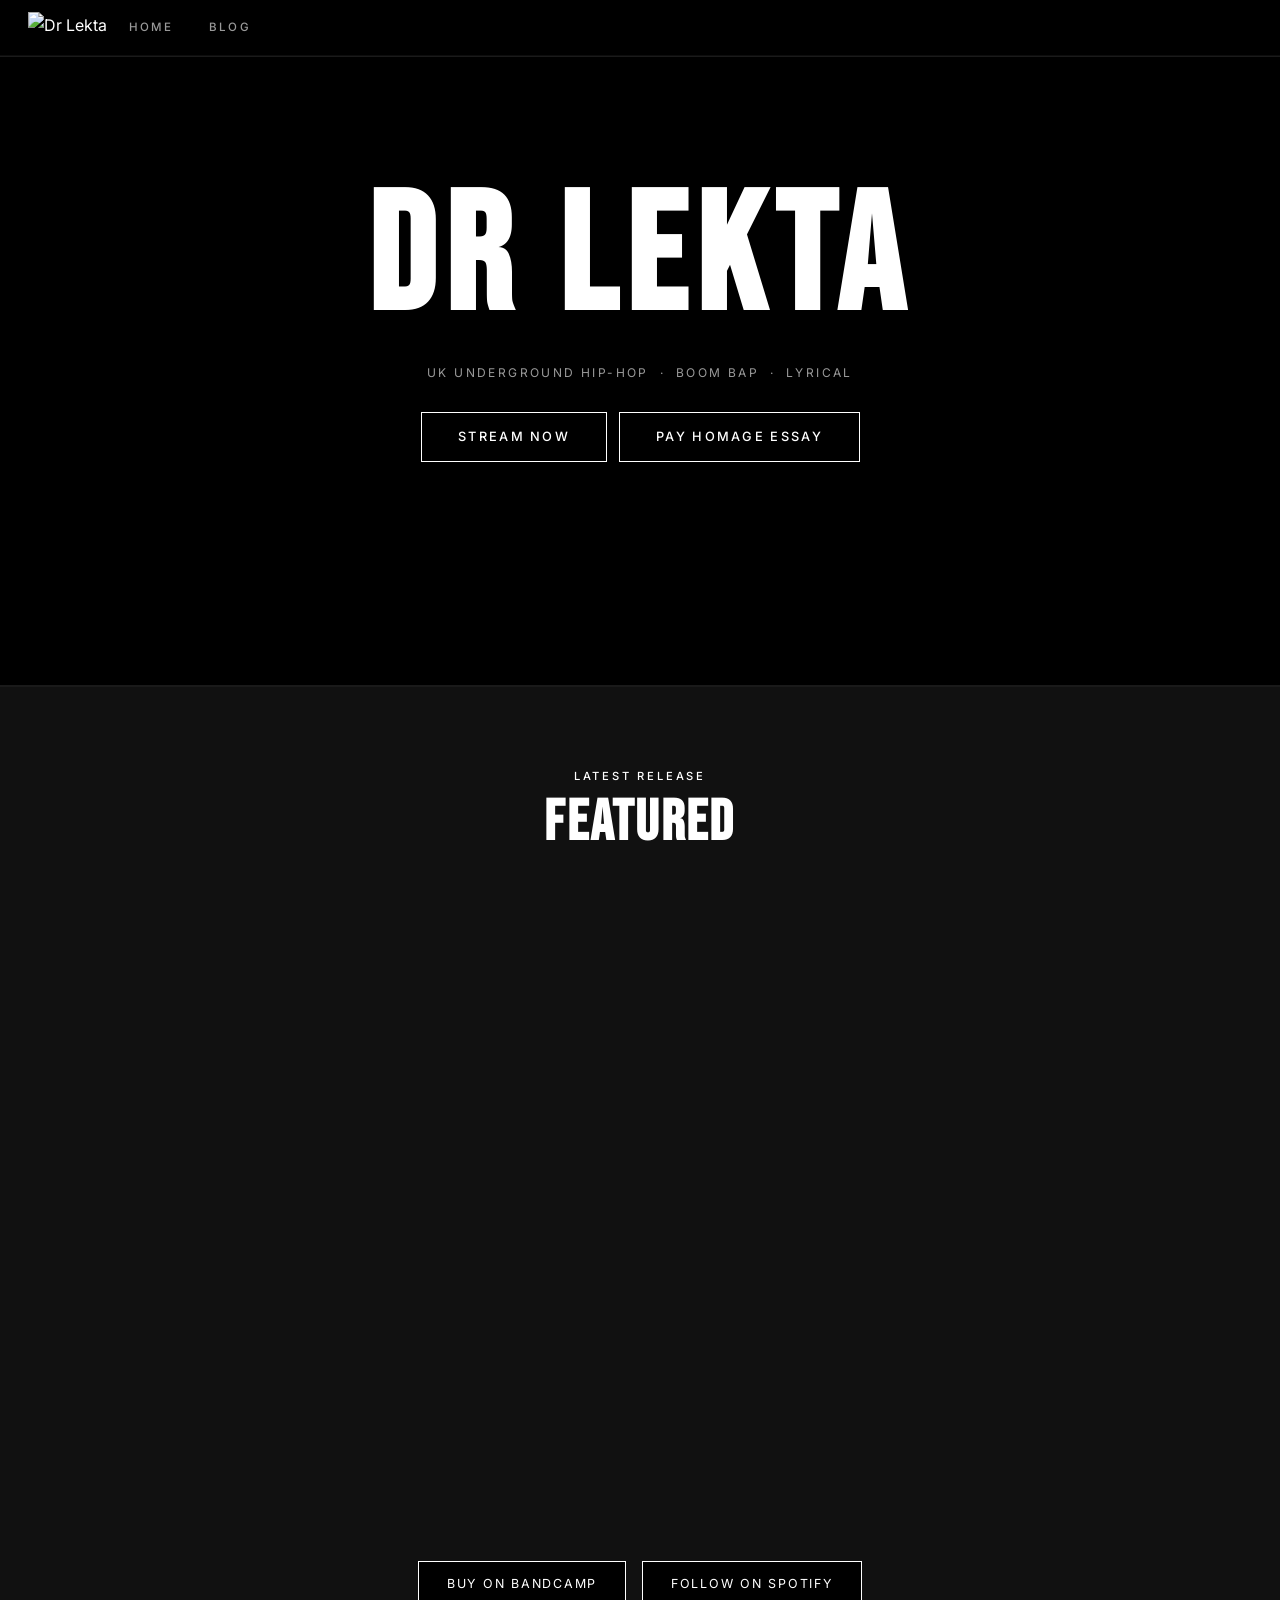
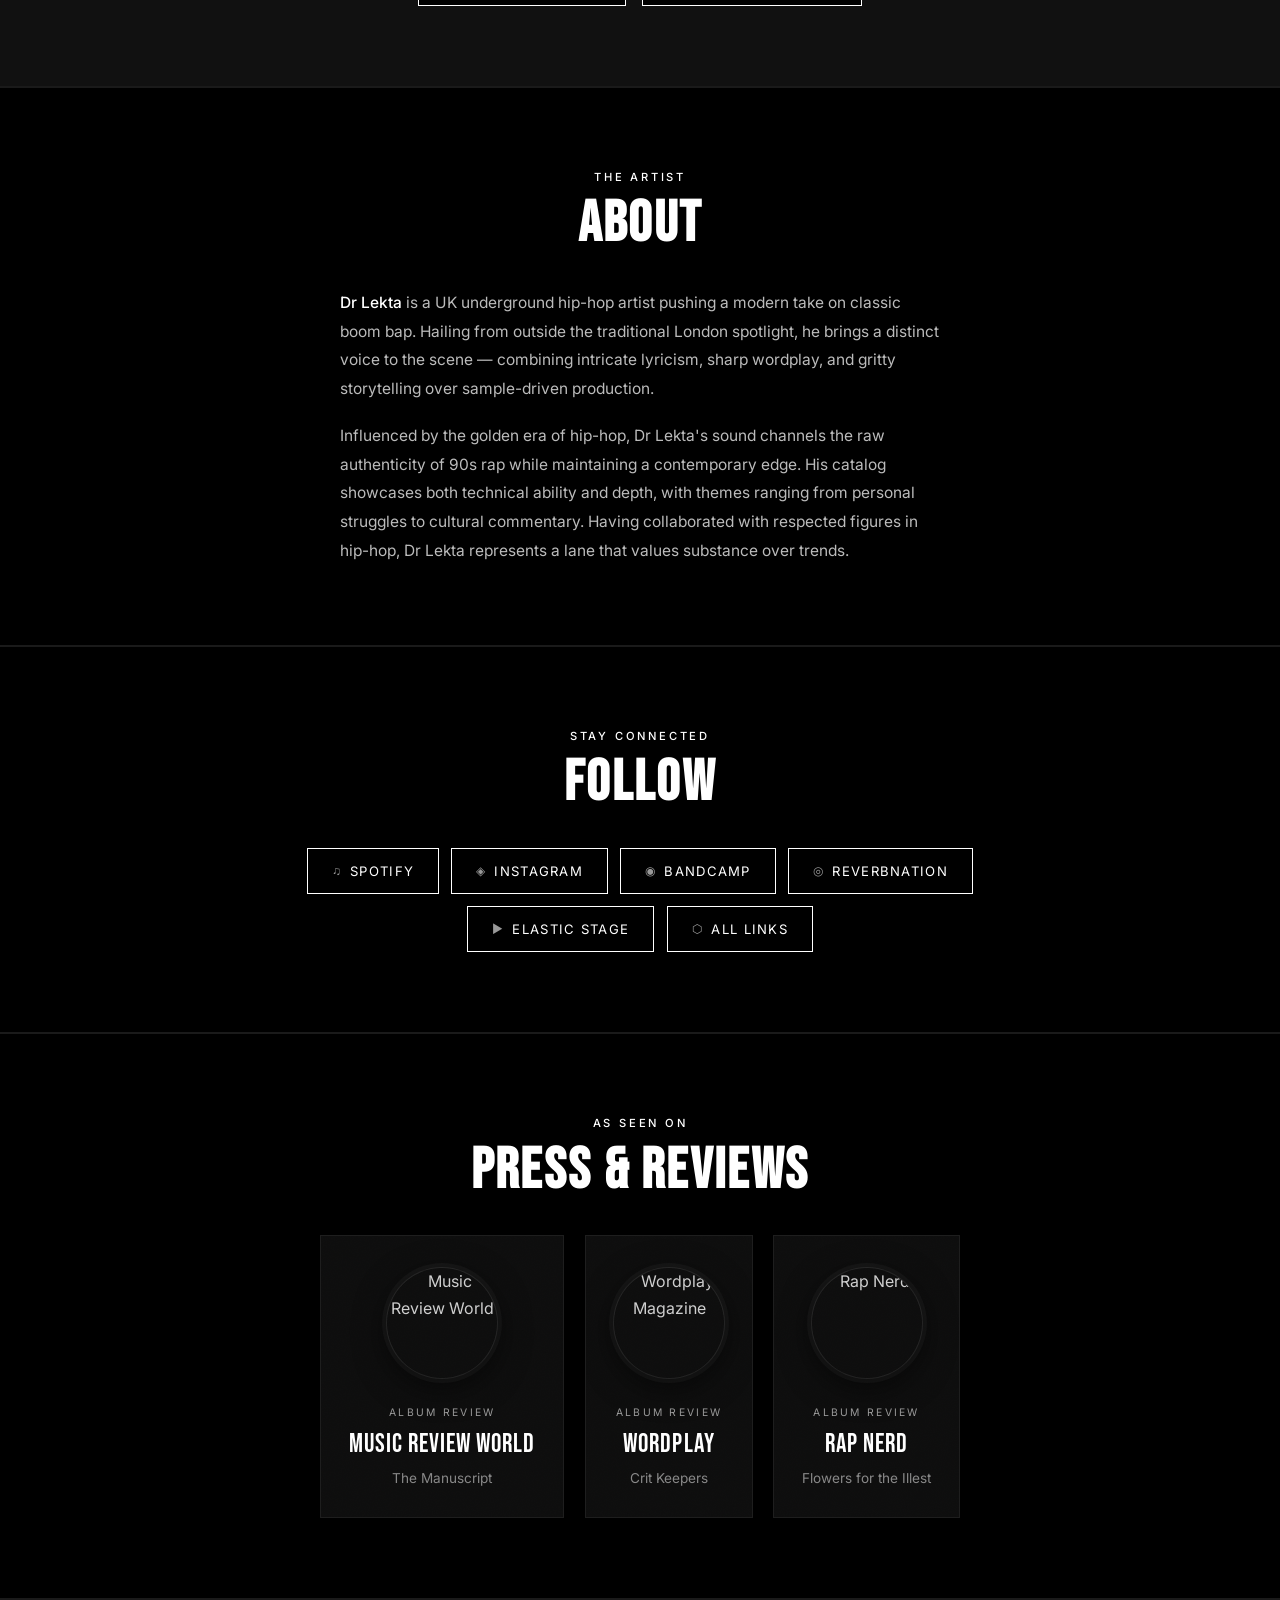
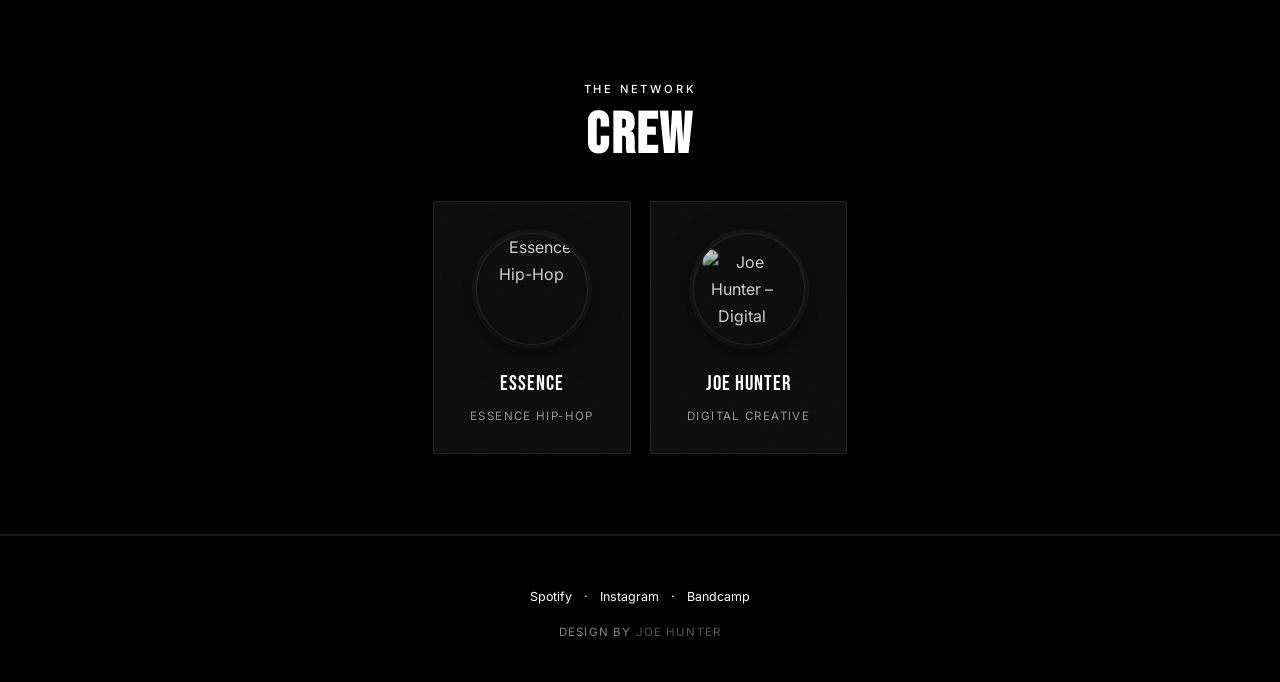
==== commit b06d2e74: "general styles" ====
--- a/index.html
+++ b/index.html
@@ -115,8 +115,8 @@
           </video>
         </div>
         <p class="tagline">UK Underground Hip-Hop &nbsp;·&nbsp; Boom Bap &nbsp;·&nbsp; Lyrical</p>
-        <div class="cta-row">
-          <a href="https://open.spotify.com/artist/6hvGmFElbqUN22vo4gByUM" target="_blank" rel="noopener" class="cta">Stream Now</a>
+        <div class="cta-row" data-aos-delay="80" data-aos="flip-up">
+          <a href="https://open.spotify.com/artist/6hvGmFElbqUN22vo4gByUM" target="_blank" rel="noopener"  class="cta">Stream Now</a>
           <a href="/blog/pay-homage/" target="_blank" rel="noopener" class="cta">Pay Homage Essay</a>
         </div>
 
@@ -124,7 +124,7 @@
     </section>
 
     <!-- FEATURED RELEASE -->
-    <section class="featured" id="music" data-aos="flip-up" data-aos-delay="80" data-video-bg-flip="assets/video/down-blob-bg.mp4">
+    <section class="featured" id="music"  data-video-bg-flip="assets/video/down-blob-bg.mp4">
       <div class="section-inner">
         <p class="section-label" data-aos="flip-left">Latest Release</p>
         <h2 data-aos="flip-left" data-aos-delay="80">Featured</h2>
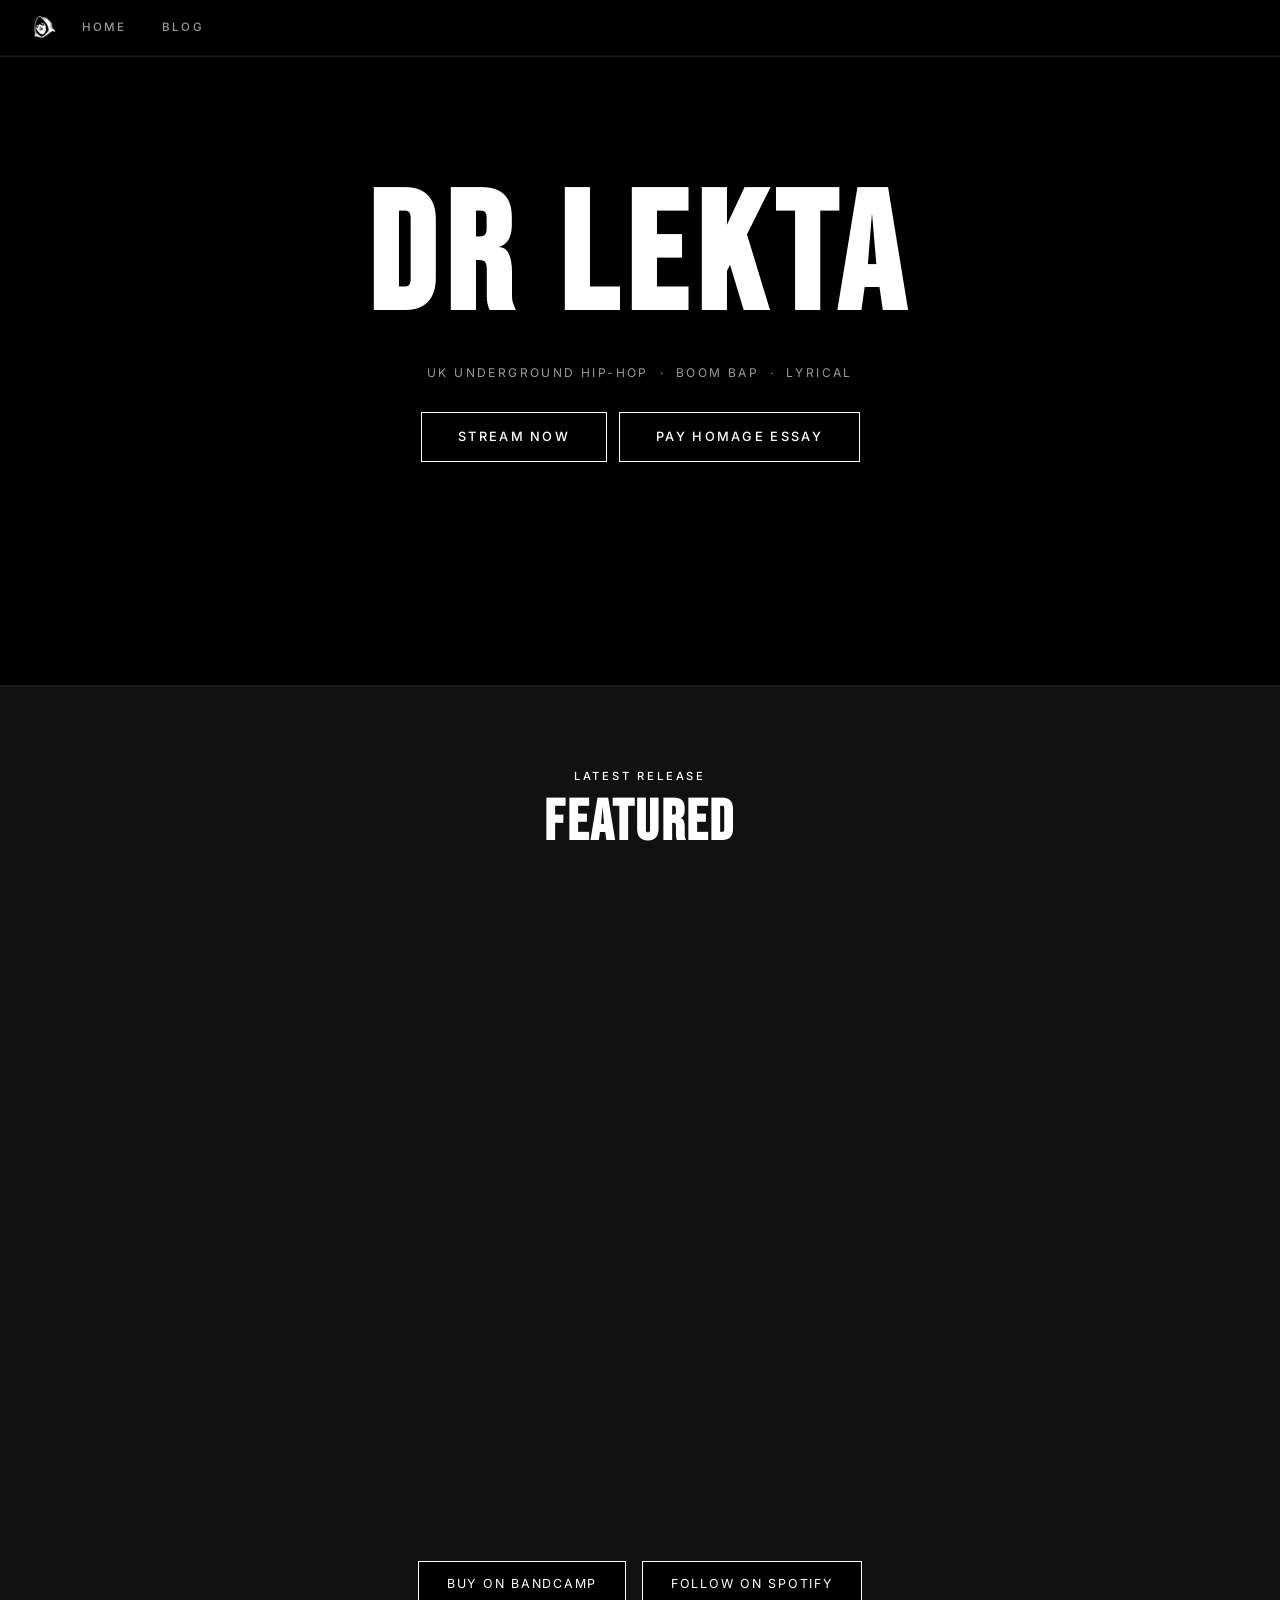
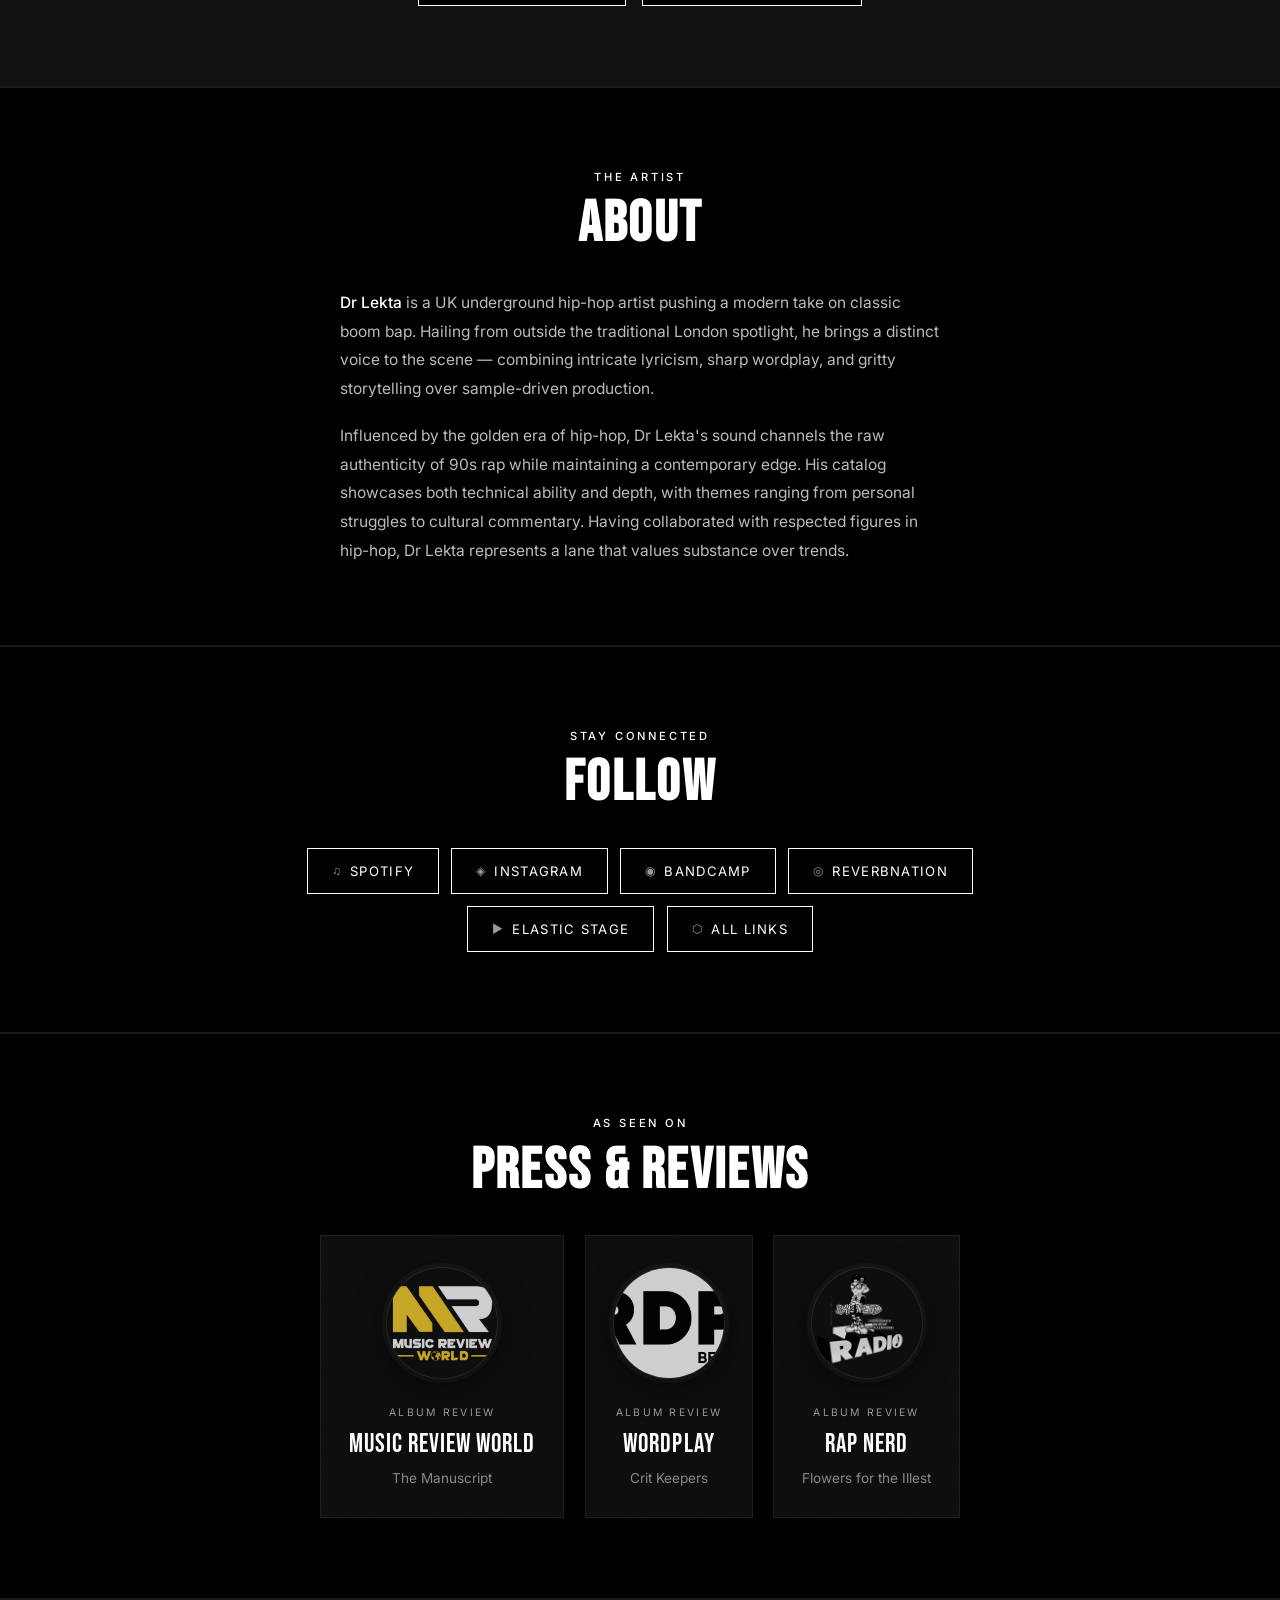
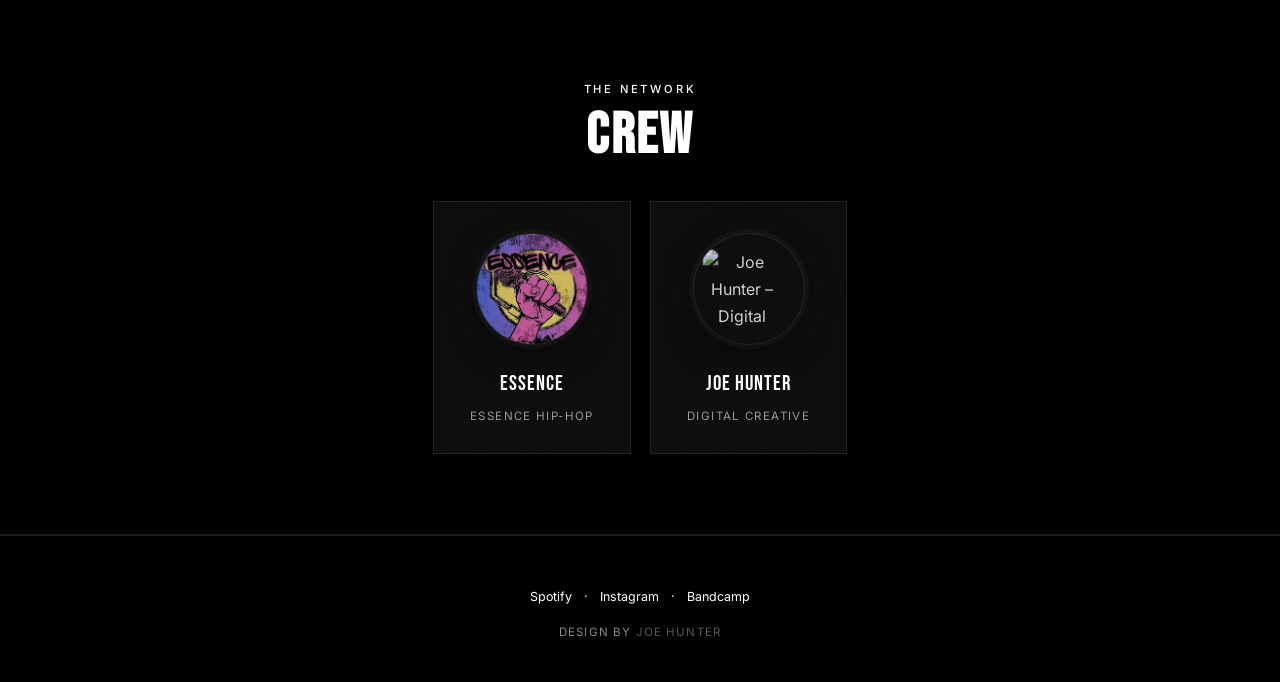
==== commit 633bedfa: "seo optimized" ====
--- a/index.html
+++ b/index.html
@@ -56,22 +56,22 @@
   </script>
 
   <!-- Favicons -->
-  <link rel="icon" type="image/x-icon" href="assets/img/icon/favicon.ico">
-  <link rel="icon" type="image/png" sizes="16x16" href="assets/img/icon/favicon-16x16.png">
-  <link rel="icon" type="image/png" sizes="32x32" href="assets/img/icon/favicon-32x32.png">
-  <link rel="icon" type="image/png" sizes="96x96" href="assets/img/icon/favicon-96x96.png">
-  <link rel="apple-touch-icon" href="assets/img/icon/apple-icon.png">
-  <link rel="apple-touch-icon" sizes="57x57" href="assets/img/icon/apple-icon-57x57.png">
-  <link rel="apple-touch-icon" sizes="60x60" href="assets/img/icon/apple-icon-60x60.png">
-  <link rel="apple-touch-icon" sizes="72x72" href="assets/img/icon/apple-icon-72x72.png">
-  <link rel="apple-touch-icon" sizes="76x76" href="assets/img/icon/apple-icon-76x76.png">
-  <link rel="apple-touch-icon" sizes="114x114" href="assets/img/icon/apple-icon-114x114.png">
-  <link rel="apple-touch-icon" sizes="120x120" href="assets/img/icon/apple-icon-120x120.png">
-  <link rel="apple-touch-icon" sizes="144x144" href="assets/img/icon/apple-icon-144x144.png">
-  <link rel="apple-touch-icon" sizes="152x152" href="assets/img/icon/apple-icon-152x152.png">
-  <link rel="apple-touch-icon" sizes="180x180" href="assets/img/icon/apple-icon-180x180.png">
-  <link rel="manifest" href="assets/img/icon/manifest.json">
-  <meta name="msapplication-config" content="assets/img/icon/browserconfig.xml">
+  <link rel="icon" type="image/x-icon" href="/assets/img/icon/favicon.ico">
+  <link rel="icon" type="image/png" sizes="16x16" href="/assets/img/icon/favicon-16x16.png">
+  <link rel="icon" type="image/png" sizes="32x32" href="/assets/img/icon/favicon-32x32.png">
+  <link rel="icon" type="image/png" sizes="96x96" href="/assets/img/icon/favicon-96x96.png">
+  <link rel="apple-touch-icon" href="/assets/img/icon/apple-icon.png">
+  <link rel="apple-touch-icon" sizes="57x57" href="/assets/img/icon/apple-icon-57x57.png">
+  <link rel="apple-touch-icon" sizes="60x60" href="/assets/img/icon/apple-icon-60x60.png">
+  <link rel="apple-touch-icon" sizes="72x72" href="/assets/img/icon/apple-icon-72x72.png">
+  <link rel="apple-touch-icon" sizes="76x76" href="/assets/img/icon/apple-icon-76x76.png">
+  <link rel="apple-touch-icon" sizes="114x114" href="/assets/img/icon/apple-icon-114x114.png">
+  <link rel="apple-touch-icon" sizes="120x120" href="/assets/img/icon/apple-icon-120x120.png">
+  <link rel="apple-touch-icon" sizes="144x144" href="/assets/img/icon/apple-icon-144x144.png">
+  <link rel="apple-touch-icon" sizes="152x152" href="/assets/img/icon/apple-icon-152x152.png">
+  <link rel="apple-touch-icon" sizes="180x180" href="/assets/img/icon/apple-icon-180x180.png">
+  <link rel="manifest" href="/assets/img/icon/manifest.json">
+  <meta name="msapplication-config" content="/assets/img/icon/browserconfig.xml">
   <meta name="theme-color" content="#000000">
 
   <!-- Font -->
@@ -94,7 +94,7 @@
   <!-- ========== INTRO SPLASH ========== -->
   <div class="intro-overlay" id="intro">
     <div class="intro-logo-wrap">
-      <img src="assets/img/logo-larger.jpg" alt="Dr Lekta" class="intro-logo">
+      <img src="/assets/img/logo-larger.jpg" alt="Dr Lekta" class="intro-logo" fetchpriority="high" decoding="async">
     </div>
   </div>
 
@@ -134,6 +134,7 @@
             src="https://www.youtube.com/embed/zjRoAbbeLpk"
             title="Dr Lekta – Latest Release"
             frameborder="0"
+            loading="lazy"
             allow="accelerometer; autoplay; clipboard-write; encrypted-media; gyroscope; picture-in-picture"
             allowfullscreen>
           </iframe>
@@ -209,7 +210,7 @@
 
           <a href="https://musicreviewworld.com/dr-lekta-the-manuscript-album-review/" target="_blank" rel="noopener" class="feature-card" data-aos="flip-up" data-aos-delay="120">
             <div class="card-avatar">
-              <img src="assets/img/world-review.webp" alt="Music Review World">
+              <img src="/assets/img/world-review.webp" alt="Music Review World" loading="lazy" decoding="async">
             </div>
             <span class="feature-card__label">Album Review</span>
             <span class="feature-card__title">Music Review World</span>
@@ -218,7 +219,7 @@
 
           <a href="https://www.wordplaymagazine.com/blog-1/2022/6/30/dr-lekta-ft-caine-pyrex-crit-keepers-album" target="_blank" rel="noopener" class="feature-card" data-aos="flip-left" data-aos-delay="180">
             <div class="card-avatar">
-              <img src="assets/img/wordplay.gif" alt="Wordplay Magazine">
+              <img src="/assets/img/wordplay.gif" alt="Wordplay Magazine" loading="lazy" decoding="async">
             </div>
             <span class="feature-card__label">Album Review</span>
             <span class="feature-card__title">Wordplay</span>
@@ -227,7 +228,7 @@
 
           <a href="https://www.rapnerd.com/post/dr-lekta-flowers-for-the-illest-rap-nerd-reviews" target="_blank" rel="noopener" class="feature-card" data-aos="flip-right" data-aos-delay="240">
             <div class="card-avatar">
-              <img src="assets/img/rap-nerd-radio.png" alt="Rap Nerd">
+              <img src="/assets/img/rap-nerd-radio.png" alt="Rap Nerd" loading="lazy" decoding="async">
             </div>
             <span class="feature-card__label">Album Review</span>
             <span class="feature-card__title">Rap Nerd</span>
@@ -247,7 +248,7 @@
 
           <a href="https://www.instagram.com/essence_hiphop" target="_blank" rel="noopener" class="affiliate-card affiliate-card--cutout" data-aos="flip-left" data-aos-delay="180">
             <div class="card-avatar">
-              <img src="assets/img/essence-logo.jpg" alt="Essence Hip-Hop">
+              <img src="/assets/img/essence-logo.jpg" alt="Essence Hip-Hop" loading="lazy" decoding="async">
             </div>
             <span class="affiliate-name">Essence</span>
             <span class="affiliate-sub">Essence Hip-Hop</span>
@@ -255,7 +256,7 @@
 
           <a href="https://joehunter.es" target="_blank" rel="noopener" class="affiliate-card affiliate-card--cutout" data-aos="flip-right" data-aos-delay="240">
             <div class="card-avatar" aria-label="Joe Hunter logo">
-              <img src="assets/img/logo_joe_hunter.png" alt="Joe Hunter – Digital Creative">
+              <img src="/assets/img/logo_joe_hunter.png" alt="Joe Hunter – Digital Creative" loading="lazy" decoding="async">
             </div>
             <span class="affiliate-name">Joe Hunter</span>
             <span class="affiliate-sub">Digital Creative</span>
--- a/assets/css/styles.css
+++ b/assets/css/styles.css
@@ -26,6 +26,14 @@
   display: block;
   opacity: 1;
   transition: opacity 0.2s ease;
+}
+
+.nav-logo-text {
+  font-family: 'Bebas Neue', sans-serif;
+  font-size: 1.4rem;
+  letter-spacing: 0.08em;
+  color: var(--white);
+  line-height: 1;
 }
 
 .nav-logo:hover img {
@@ -1038,6 +1046,7 @@
   padding: 90px 20px 40px;
   background: var(--black);
   border-bottom: 1px solid #1a1a1a;
+  text-align: center;
 }
 
 .inner-hero-title {
@@ -1053,6 +1062,24 @@
   letter-spacing: 0.16em;
   text-transform: uppercase;
   color: var(--grey-text);
+}
+
+/* center all h2s in inner articles */
+.inner-article h2 {
+  text-align: center;
+}
+
+.inner-article blockquote {
+  border-left: 3px solid var(--white);
+  margin: 40px auto;
+  padding: 16px 24px;
+  font-family: var(--font-heading);
+  font-size: clamp(1.4rem, 4vw, 2.2rem);
+  letter-spacing: 0.08em;
+  text-transform: uppercase;
+  color: var(--white);
+  text-align: center;
+  max-width: 600px;
 }
 
 .inner-hero .section-label a {
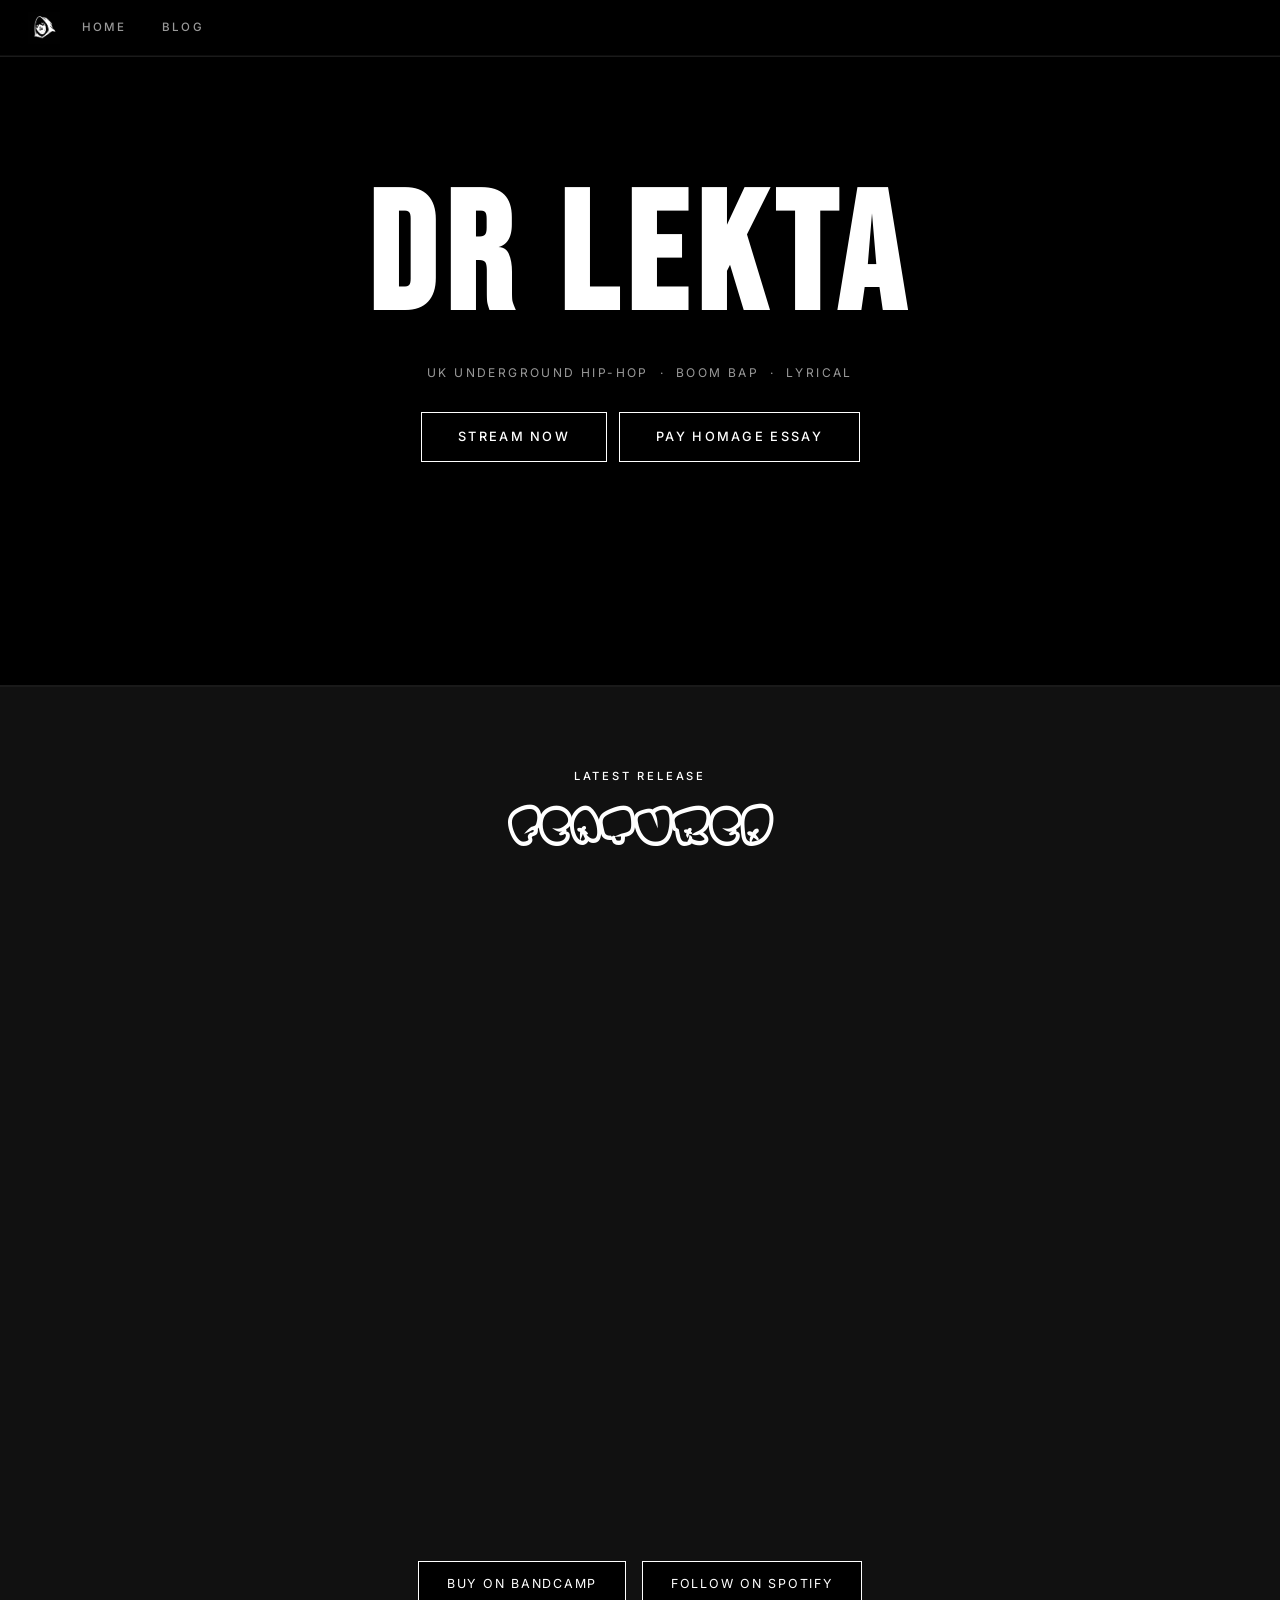
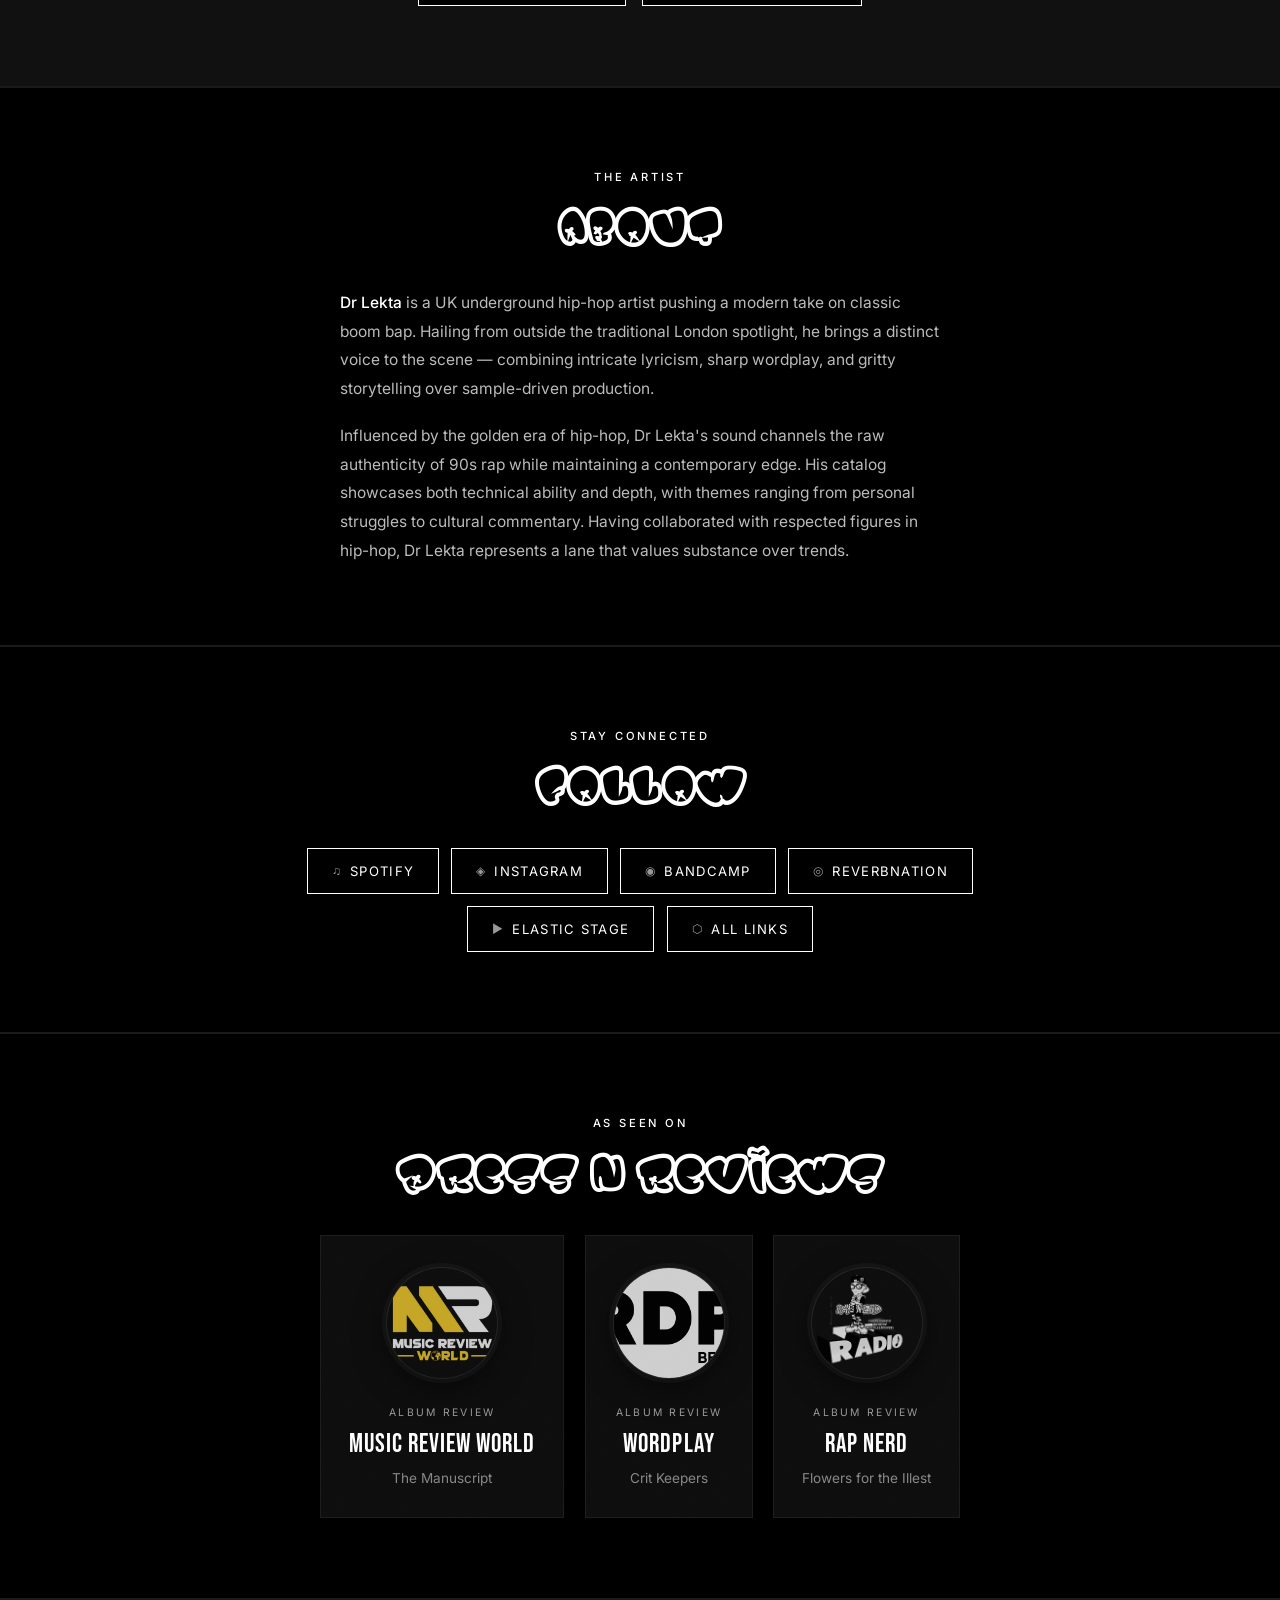
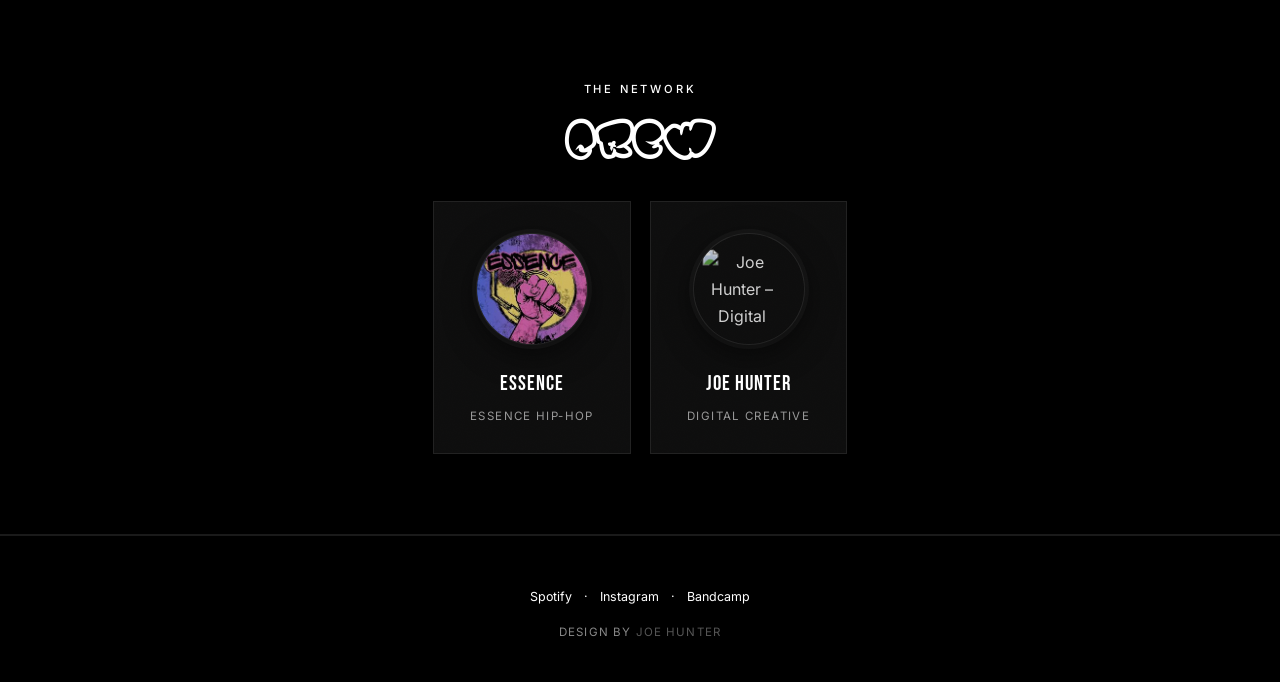
==== commit 50481aea: "brootal blog" ====
--- a/index.html
+++ b/index.html
@@ -109,7 +109,7 @@
           <h1 class="glitch" data-text="Dr Lekta">Dr Lekta</h1>
           <video
             class="hero-text-video"
-            data-src="assets/video/white-green-bg.mp4"
+            data-src="/assets/video/white-green-bg.mp4"
             muted loop playsinline
             aria-hidden="true">
           </video>
@@ -117,17 +117,17 @@
         <p class="tagline">UK Underground Hip-Hop &nbsp;·&nbsp; Boom Bap &nbsp;·&nbsp; Lyrical</p>
         <div class="cta-row" data-aos-delay="80" data-aos="flip-up">
           <a href="https://open.spotify.com/artist/6hvGmFElbqUN22vo4gByUM" target="_blank" rel="noopener"  class="cta">Stream Now</a>
-          <a href="/blog/pay-homage/" target="_blank" rel="noopener" class="cta">Pay Homage Essay</a>
+          <a href="/blog/pay-homage/" target="_blank"  rel="noopener" class="cta">Pay Homage Essay</a>
         </div>
 
       </div>
     </section>
 
     <!-- FEATURED RELEASE -->
-    <section class="featured" id="music"  data-video-bg-flip="assets/video/down-blob-bg.mp4">
+    <section class="featured" id="music"  data-video-bg-flip="/assets/video/down-blob-bg.mp4">
       <div class="section-inner">
         <p class="section-label" data-aos="flip-left">Latest Release</p>
-        <h2 data-aos="flip-left" data-aos-delay="80">Featured</h2>
+        <h2 data-aos="flip-left" class="font-bomb" data-aos-delay="80">Featured</h2>
 
         <div class="video-wrap" data-aos="flip-up" data-aos-delay="150">
           <iframe
@@ -163,7 +163,7 @@
     <section class="bio" id="about">
       <div class="section-inner section-inner--narrow">
         <p class="section-label" data-aos="flip-left">The Artist</p>
-        <h2 data-aos="flip-left" data-aos-delay="80">About</h2>
+        <h2  class="font-bomb" data-aos="flip-left" data-aos-delay="80">About</h2>
         <p class="bio-text" data-aos="flip-up" data-aos-delay="150">
           <strong>Dr Lekta</strong> is a UK underground hip-hop artist pushing a modern take on classic boom bap. Hailing from outside the traditional London spotlight, he brings a distinct voice to the scene — combining intricate lyricism, sharp wordplay, and gritty storytelling over sample-driven production.
         </p>
@@ -174,10 +174,10 @@
     </section>
 
     <!-- LINKS / CONNECT -->
-    <section class="connect" id="links" data-video-bg="assets/video/down-blob-bg.mp4">
+    <section class="connect" id="links" data-video-bg="/assets/video/down-blob-bg.mp4">
       <div class="section-inner">
         <p class="section-label" data-aos="flip-left">Stay Connected</p>
-        <h2 data-aos="flip-left" data-aos-delay="80">Follow</h2>
+        <h2  class="font-bomb" data-aos="flip-left" data-aos-delay="80">Follow</h2>
         <div class="link-grid">
           <a href="https://open.spotify.com/artist/6hvGmFElbqUN22vo4gByUM" target="_blank" rel="noopener" class="link-pill" data-aos="flip-up" data-aos-delay="100">
             <span class="link-icon">♫</span> Spotify
@@ -205,7 +205,7 @@
     <section class="affiliates" id="affiliates">
       <div class="section-inner">
         <p class="section-label" data-aos="flip-left">As Seen On</p>
-        <h2 data-aos="flip-left" data-aos-delay="80">Press &amp; Reviews</h2>
+        <h2 class="font-bomb"  data-aos="flip-left" data-aos-delay="80">Press n Reviews</h2>
         <div class="affiliates-grid">
 
           <a href="https://musicreviewworld.com/dr-lekta-the-manuscript-album-review/" target="_blank" rel="noopener" class="feature-card" data-aos="flip-up" data-aos-delay="120">
@@ -240,10 +240,10 @@
     </section>
 
     <!-- CREW -->
-    <section class="crew" id="crew" data-video-bg="assets/video/tri-color-bg.mp4">
+    <section class="crew" id="crew" data-video-bg="/assets/video/tri-color-bg.mp4">
       <div class="section-inner">
         <p class="section-label" data-aos="flip-left">The Network</p>
-        <h2 data-aos="flip-left" data-aos-delay="80">Crew</h2>
+        <h2 class="font-bomb" data-aos="flip-left" data-aos-delay="80">Crew</h2>
         <div class="affiliates-grid">
 
           <a href="https://www.instagram.com/essence_hiphop" target="_blank" rel="noopener" class="affiliate-card affiliate-card--cutout" data-aos="flip-left" data-aos-delay="180">
--- a/assets/css/styles.css
+++ b/assets/css/styles.css
@@ -225,6 +225,25 @@
   box-sizing: border-box;
 }
 
+/* =========================================
+   CUSTOM FONTS
+   ========================================= */
+@font-face {
+  font-family: 'BombFont';
+  src: url('/assets/fonts/bombfont.ttf') format('truetype');
+  font-weight: normal;
+  font-style: normal;
+  font-display: swap;
+}
+
+/* Apply Bomb Font to any element via class */
+.font-bomb,
+h1.font-bomb,
+h2.font-bomb,
+h3.font-bomb {
+  font-family: 'BombFont', 'Bebas Neue', Impact, sans-serif !important;
+}
+
 :root {
   --black: #000;
   --white: #fff;
@@ -233,6 +252,7 @@
   --grey-text: #999;
   --accent: #fff;
   --font-heading: 'Bebas Neue', Impact, sans-serif;
+  --font-bomb: 'BombFont', 'Bebas Neue', Impact, sans-serif;
   --font-body: 'Inter', Arial, sans-serif;
 }
 
@@ -1123,6 +1143,53 @@
   margin-top: 48px;
 }
 
+.album-cover {
+  display: block;
+  width: 100%;
+  max-width: 320px;
+  margin: 0 auto 8px;
+  border: 1px solid #1e1e1e;
+}
+
+.tracklist {
+  max-width: 640px;
+  margin: 0 auto 24px;
+  padding: 0;
+  list-style: none;
+  counter-reset: track;
+  text-align: left;
+}
+
+.tracklist li {
+  counter-increment: track;
+  display: flex;
+  align-items: baseline;
+  gap: 12px;
+  padding: 12px 0;
+  border-bottom: 1px solid #1a1a1a;
+  color: #bbb;
+  font-size: 0.95rem;
+}
+
+.tracklist li::before {
+  content: counter(track, decimal-leading-zero);
+  color: var(--grey-text);
+  font-size: 0.8rem;
+  letter-spacing: 0.05em;
+}
+
+.tracklist li strong {
+  color: var(--white);
+  font-weight: 500;
+  flex: 1;
+}
+
+.tracklist-time {
+  color: var(--grey-text);
+  font-size: 0.8rem;
+  letter-spacing: 0.04em;
+}
+
 /* =========================================
    FOOTER
    ========================================= */
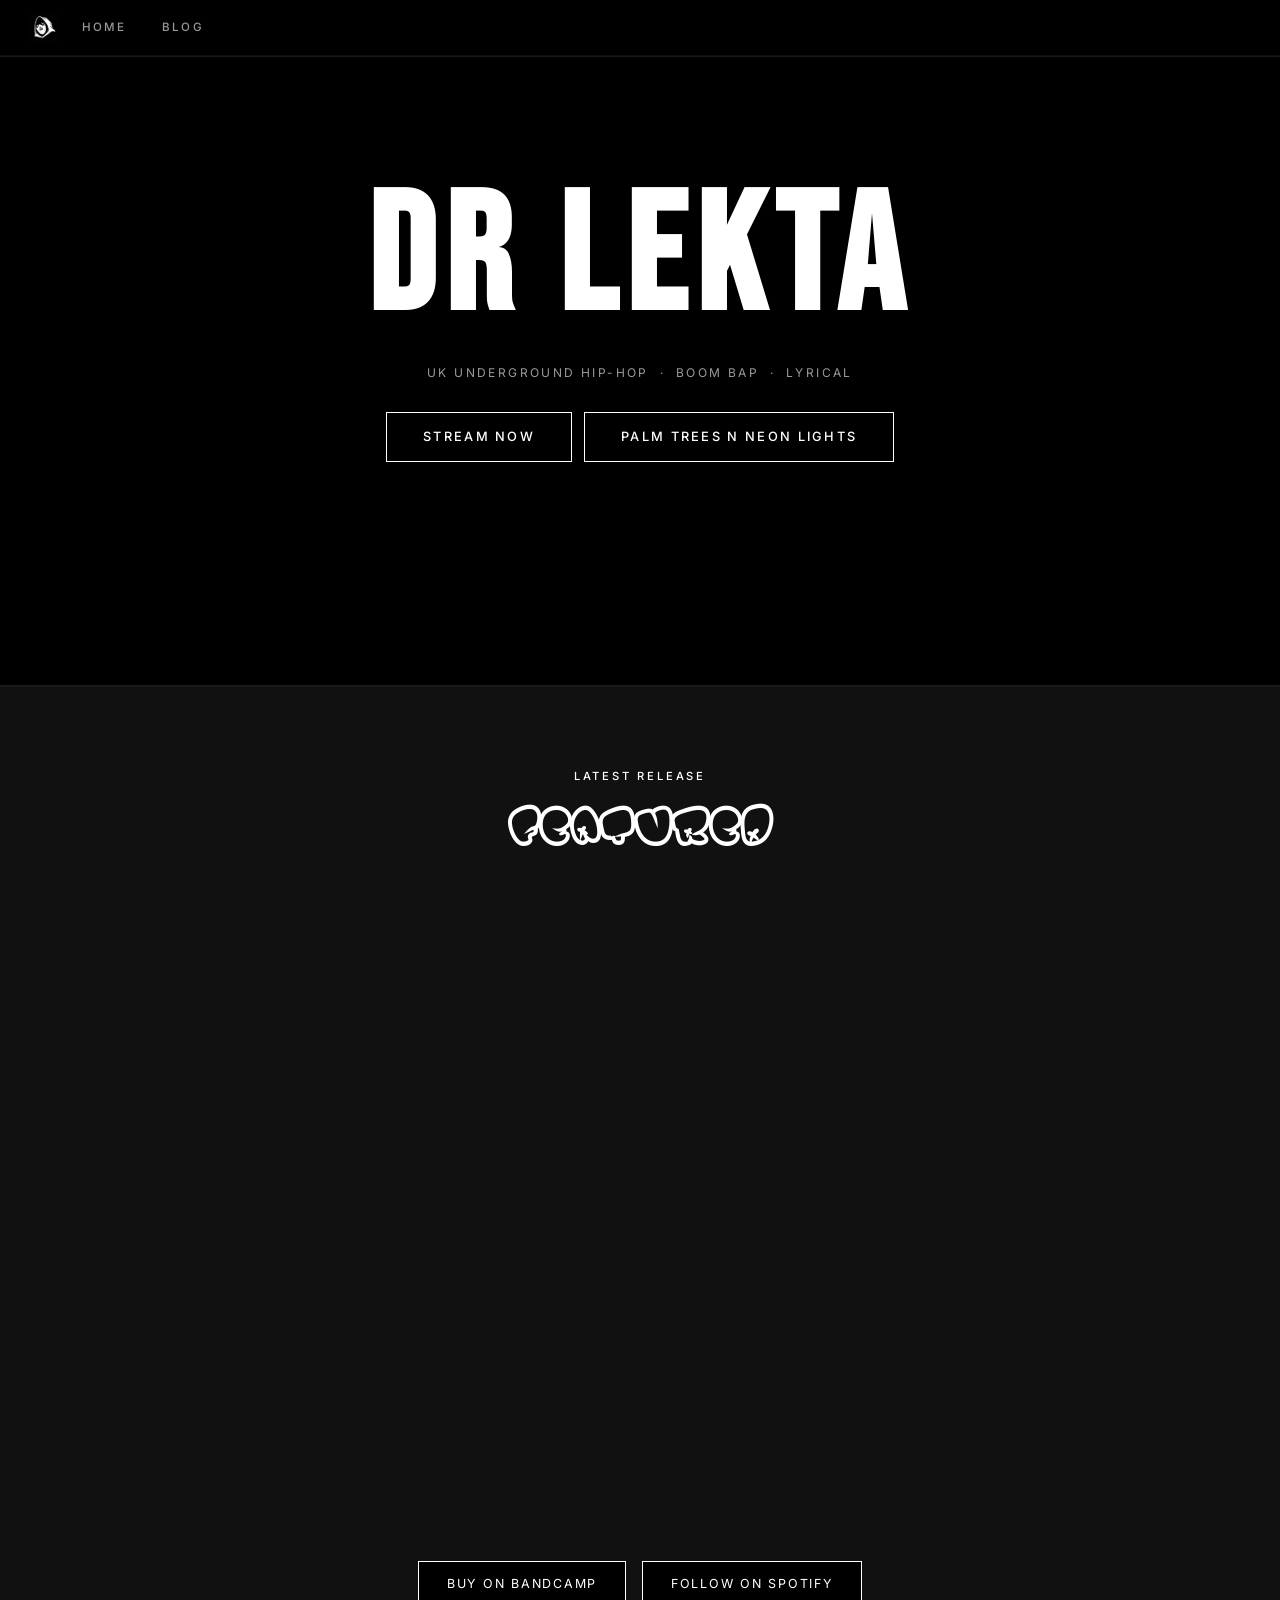
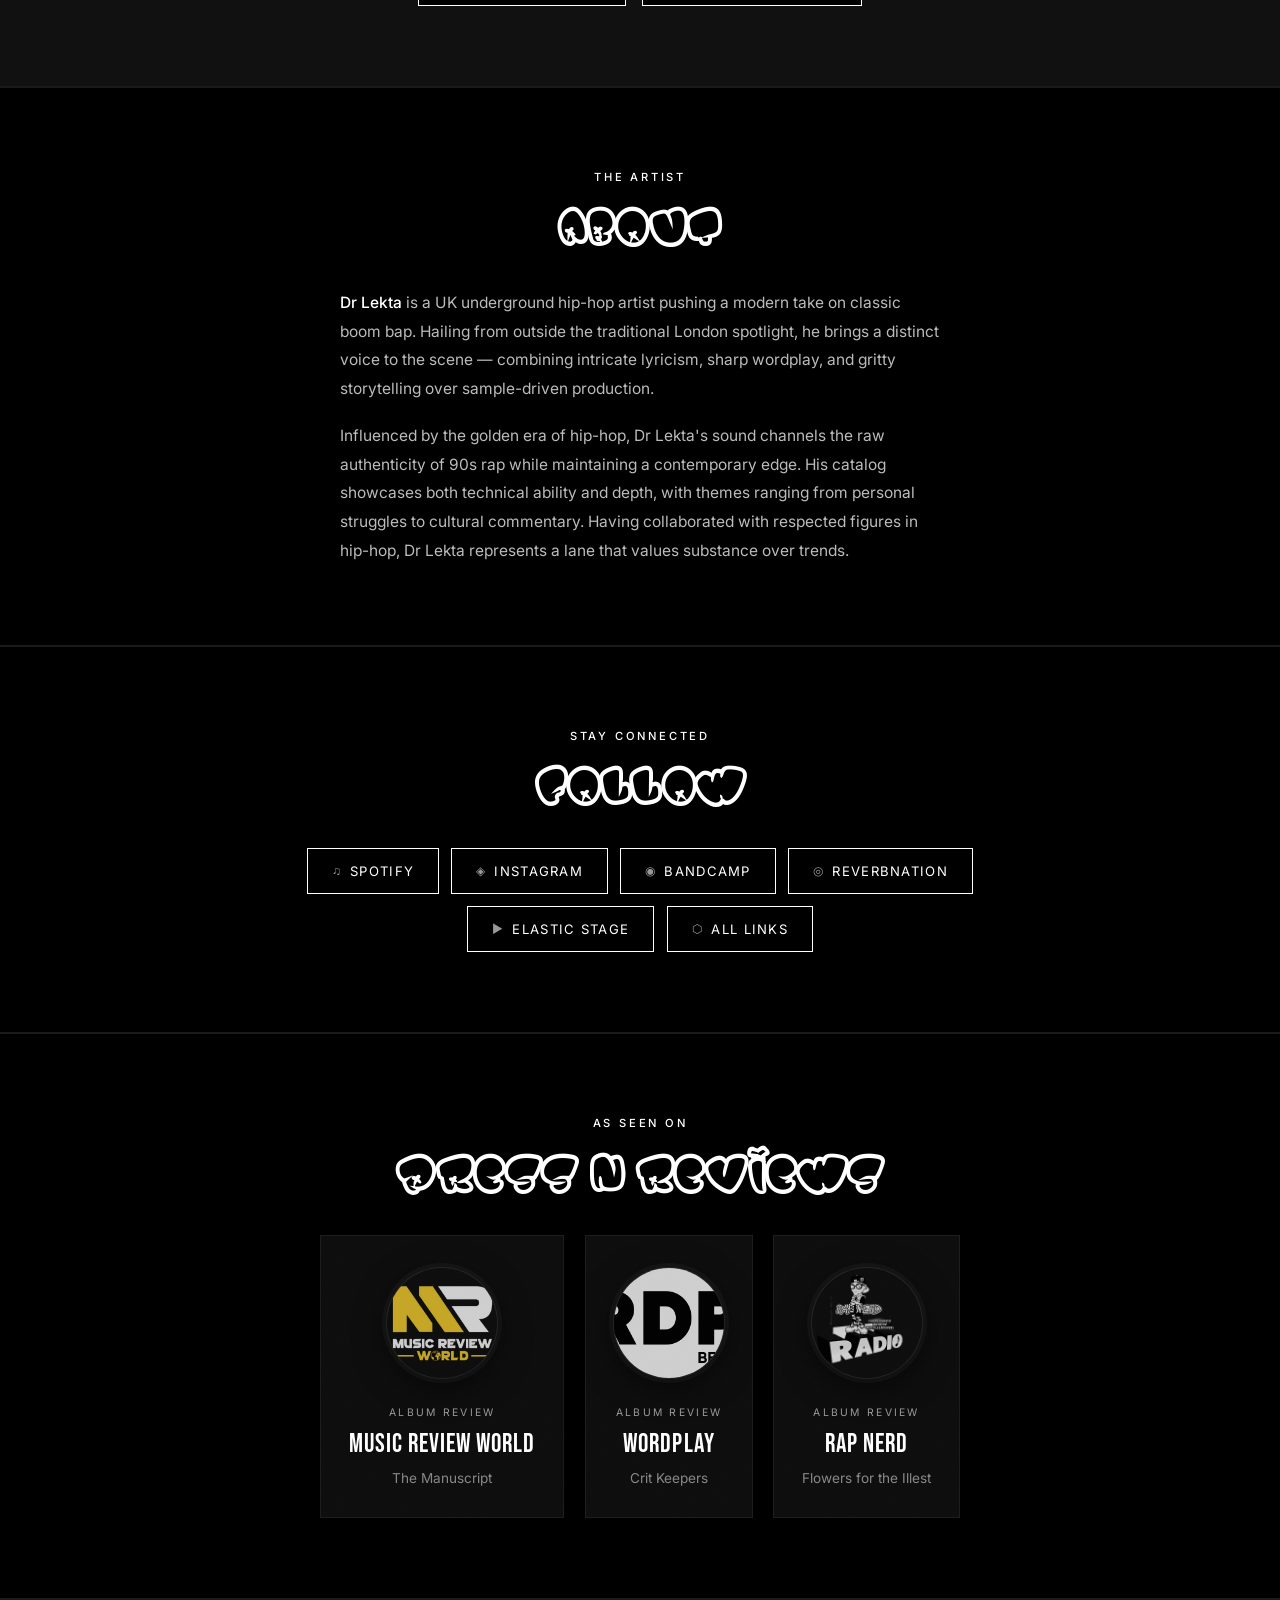
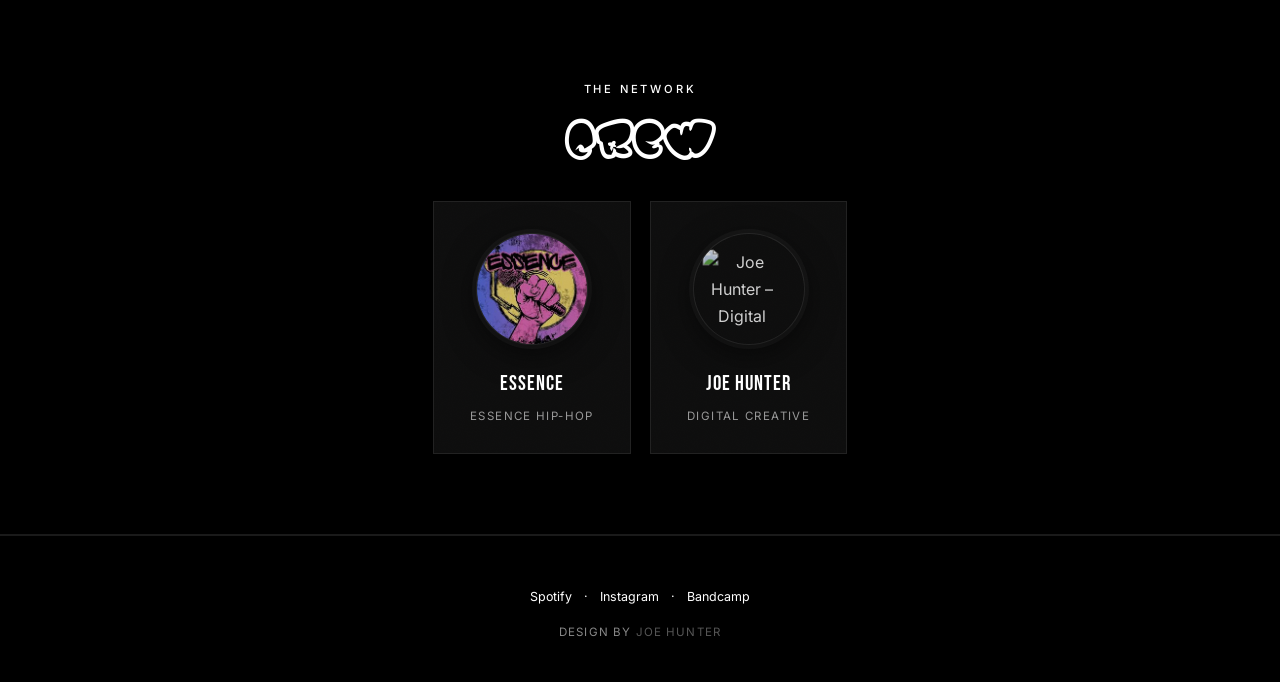
==== commit ee37209c: "feat: update blog link to 'Palm Trees n Neon Lights'" ====
--- a/index.html
+++ b/index.html
@@ -117,7 +117,7 @@
         <p class="tagline">UK Underground Hip-Hop &nbsp;·&nbsp; Boom Bap &nbsp;·&nbsp; Lyrical</p>
         <div class="cta-row" data-aos-delay="80" data-aos="flip-up">
           <a href="https://open.spotify.com/artist/6hvGmFElbqUN22vo4gByUM" target="_blank" rel="noopener"  class="cta">Stream Now</a>
-          <a href="/blog/pay-homage/" target="_blank"  rel="noopener" class="cta">Pay Homage Essay</a>
+          <a href="/blog/palm-trees-neon-lights/" target="_blank" rel="noopener" class="cta">Palm Trees n Neon Lights</a>
         </div>
 
       </div>
--- a/assets/css/styles.css
+++ b/assets/css/styles.css
@@ -592,6 +592,17 @@
   margin-bottom: 28px;
 }
 
+.bandcamp-wrap {
+  max-width: 700px;
+  margin: 0 auto 32px;
+}
+
+.bandcamp-wrap iframe {
+  display: block;
+  width: 100%;
+  border-radius: 4px;
+}
+
 .featured-links {
   display: flex;
   justify-content: center;
@@ -681,6 +692,11 @@
   opacity: 0.6;
 }
 
+.link-pill--sm {
+  padding: 7px 16px;
+  font-size: 0.7rem;
+}
+
 /* =========================================
    AFFILIATES
    ========================================= */
@@ -861,6 +877,51 @@
   gap: 20px;
 }
 
+.feature-card__content {
+  display: flex;
+  flex-direction: column;
+  align-items: flex-start;
+  gap: 6px;
+}
+
+.feature-card__content .feature-card__body {
+  text-align: left;
+  margin: 2px 0 4px;
+}
+
+.feature-card__links {
+  display: flex;
+  gap: 10px;
+  flex-wrap: wrap;
+}
+
+/* stack the row card on small screens */
+@media (max-width: 639px) {
+  .feature-card--row {
+    flex-direction: column;
+    align-items: center;
+    text-align: center;
+    gap: 12px;
+    padding: 28px 22px 24px;
+  }
+
+  .feature-card--row .card-avatar {
+    margin-bottom: 4px;
+  }
+
+  .feature-card--row .feature-card__content {
+    align-items: center;
+  }
+
+  .feature-card--row .feature-card__content .feature-card__body {
+    text-align: center;
+  }
+
+  .feature-card--row .feature-card__links {
+    justify-content: center;
+  }
+}
+
 /* =========================================
    CUTOUT / PROFILE IMAGE CARD
    ========================================= */
@@ -889,6 +950,7 @@
   z-index: 1;
   width: 110px;
   height: 110px;
+  flex-shrink: 0;
   border-radius: 50%;
   overflow: hidden;
   margin: 0 auto 16px;
@@ -1075,6 +1137,20 @@
   letter-spacing: 0.04em;
   line-height: 1;
   margin-bottom: 12px;
+  text-wrap: balance;
+}
+
+@media (min-width: 1024px) {
+  /* full width so the one-line title never overflows and stays centered */
+  .inner-hero .section-inner--narrow {
+    max-width: none;
+  }
+
+  /* sized so the full title fits on one line with the sticker in view */
+  .inner-hero-title {
+    font-size: clamp(2.8rem, 5vw, 6.5rem);
+    white-space: nowrap;
+  }
 }
 
 .inner-hero-meta {
@@ -1084,11 +1160,74 @@
   color: var(--grey-text);
 }
 
+.inner-hero-title-wrap {
+  position: relative;
+  display: inline-block;
+}
+
+.hero-sticker {
+  position: absolute;
+  top: -28px;
+  right: -120px;
+  width: 74px;
+  height: 74px;
+  display: flex;
+  align-items: center;
+  justify-content: center;
+  flex-direction: column;
+  border-radius: 50%;
+  background: var(--white);
+  color: var(--black);
+  font-family: var(--font-heading);
+  font-size: 0.95rem;
+  letter-spacing: 0.06em;
+  line-height: 1.1;
+  text-transform: uppercase;
+  text-align: center;
+  box-shadow: 0 6px 20px rgba(0,0,0,0.5);
+  transition: transform 0.2s ease, background 0.2s ease, color 0.2s ease;
+  animation: sticker-pulse 2.2s ease-in-out infinite;
+}
+
+.hero-sticker:hover {
+  animation-play-state: paused;
+  transform: rotate(0deg) scale(1.06);
+}
+
+@keyframes sticker-pulse {
+  0%, 100% {
+    transform: rotate(12deg) scale(1);
+    box-shadow: 0 6px 20px rgba(0,0,0,0.5);
+  }
+  50% {
+    transform: rotate(12deg) scale(1.08);
+    box-shadow: 0 6px 26px rgba(0,0,0,0.6), 0 0 0 8px rgba(255,255,255,0.06);
+  }
+}
+
+@media (min-width: 640px) {
+  .hero-sticker {
+    width: 92px;
+    height: 92px;
+    top: -36px;
+    right: -120px;
+    font-size: 1.15rem;
+  }
+}
+
+/* one-line title is wider — pull the sticker in so it stays on screen */
+@media (min-width: 1024px) {
+  .hero-sticker {
+    top: -42px;
+    right: -70px;
+  }
+}
+
 /* center all h2s in inner articles */
 .inner-article h2 {
   text-align: center;
 }
-
+/*test*/
 .inner-article blockquote {
   border-left: 3px solid var(--white);
   margin: 40px auto;
@@ -1151,6 +1290,52 @@
   border: 1px solid #1e1e1e;
 }
 
+/* =========================================
+   SPLIT BLOCK (text + media side by side)
+   ========================================= */
+.split-block {
+  display: flex;
+  align-items: center;
+  gap: 32px;
+  margin: 32px 0;
+}
+
+.split-block__text {
+  flex: 1;
+  min-width: 0;
+}
+
+.split-block__media {
+  flex-shrink: 0;
+  width: 200px;
+}
+
+/* modifier: media on the left */
+.split-block--reverse {
+  flex-direction: row-reverse;
+}
+
+.split-block__media .album-cover {
+  max-width: 200px;
+  margin: 0;
+}
+
+@media (max-width: 680px) {
+  .split-block {
+    flex-direction: column;
+  }
+
+  .split-block__media {
+    width: 100%;
+    order: -1;
+  }
+
+  .split-block__media .album-cover {
+    max-width: 240px;
+    margin: 0 auto;
+  }
+}
+
 .tracklist {
   max-width: 640px;
   margin: 0 auto 24px;
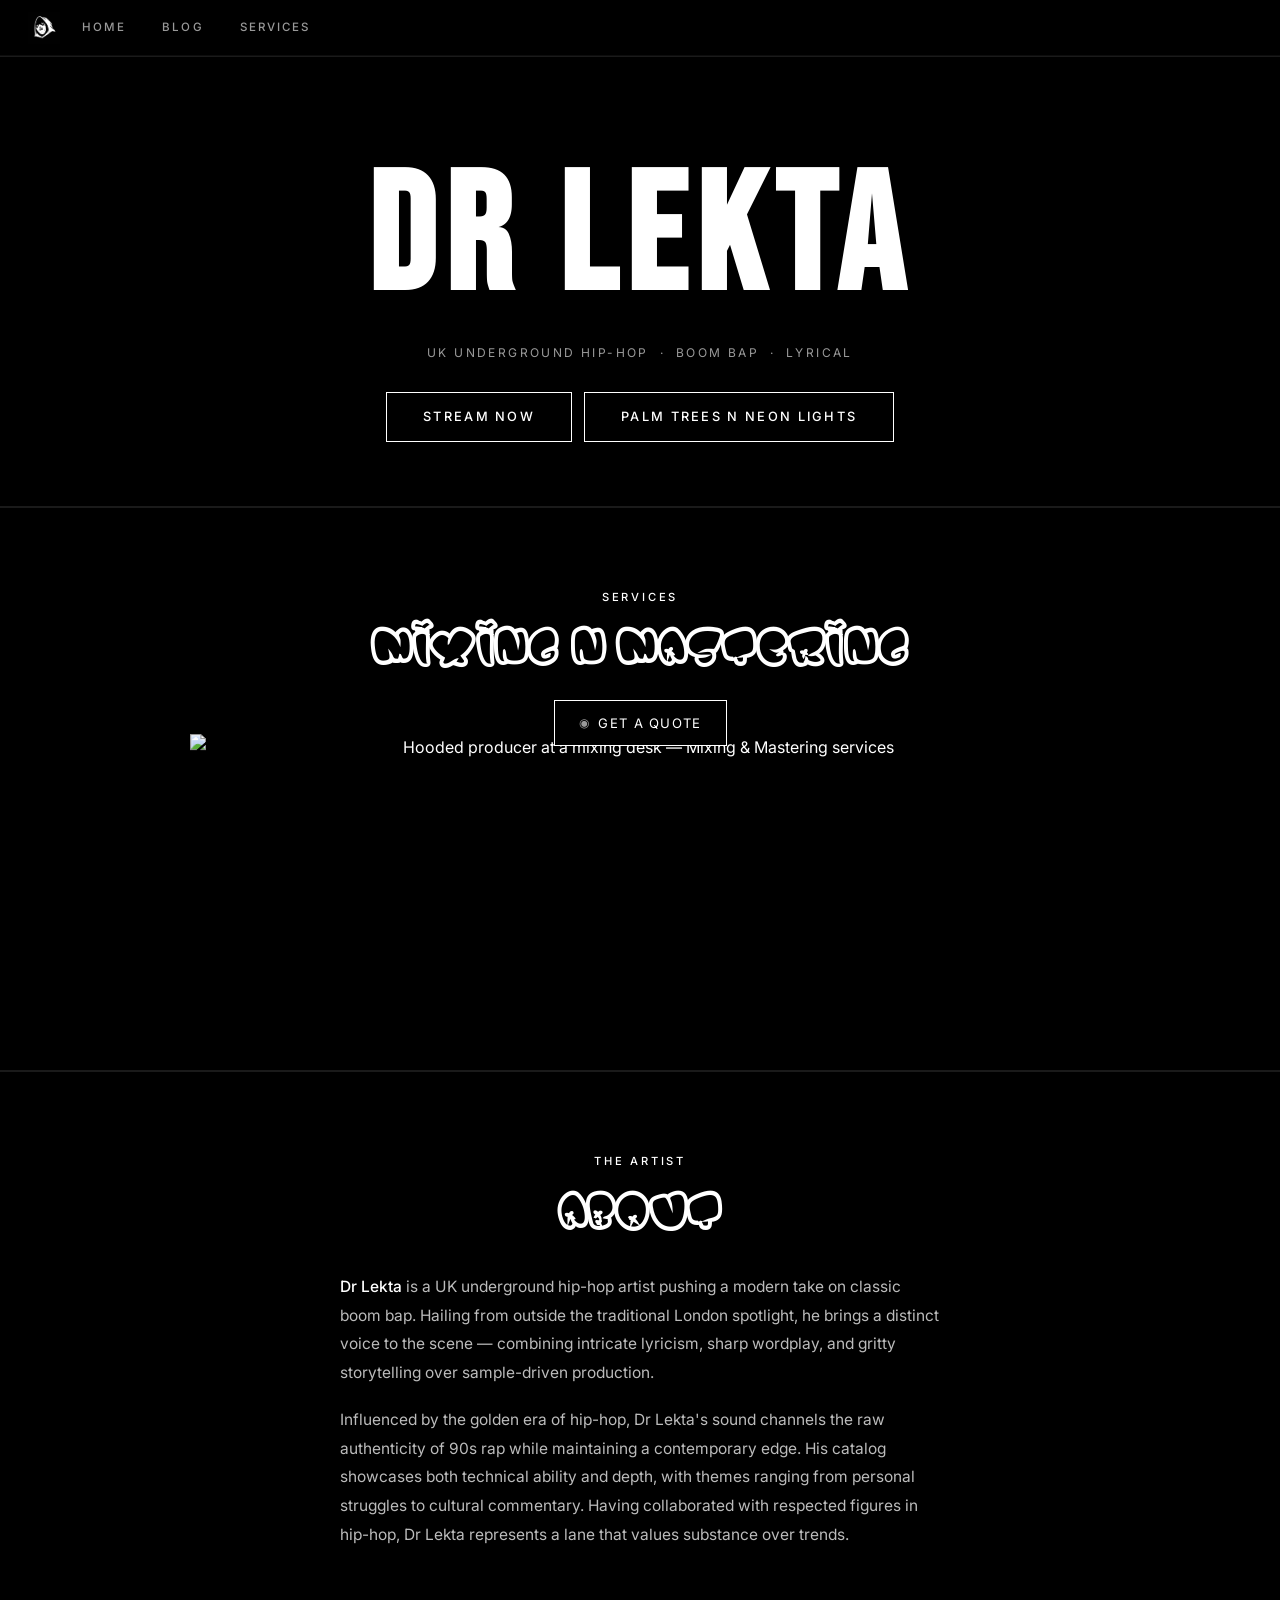
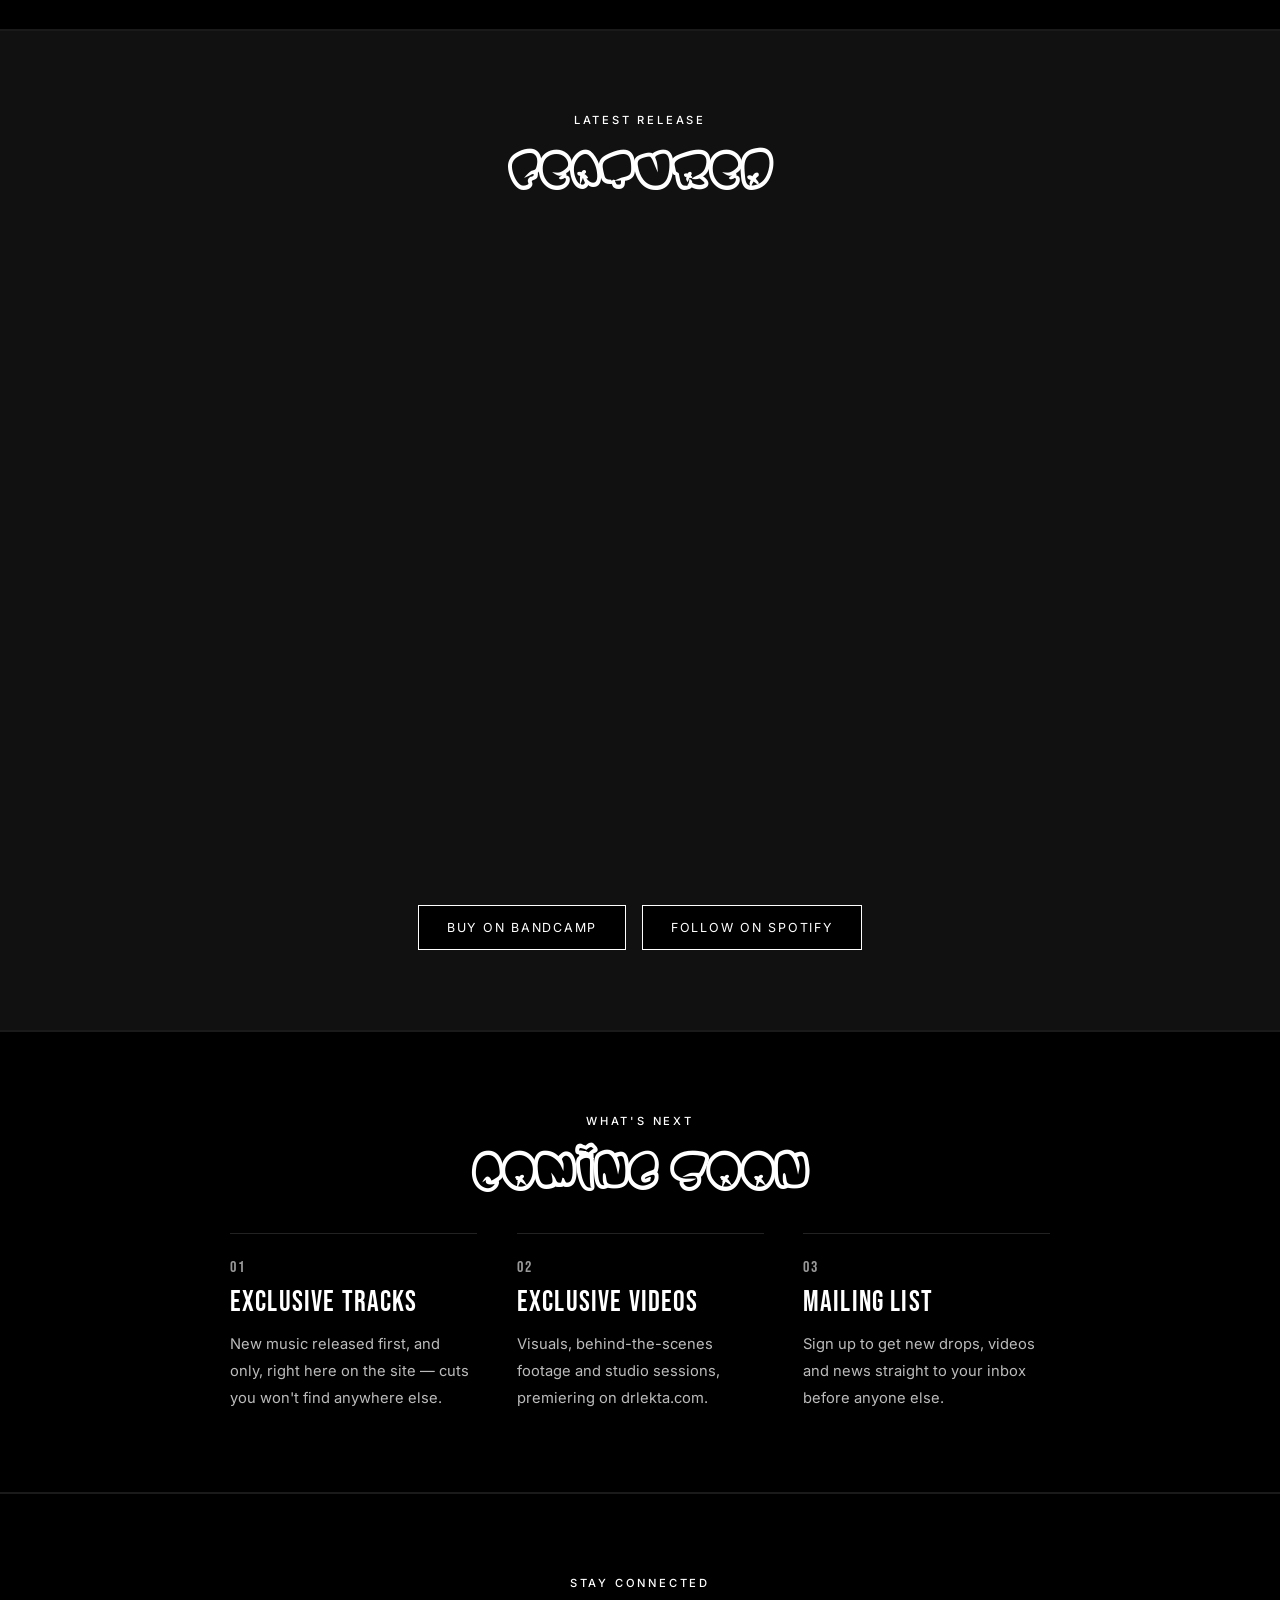
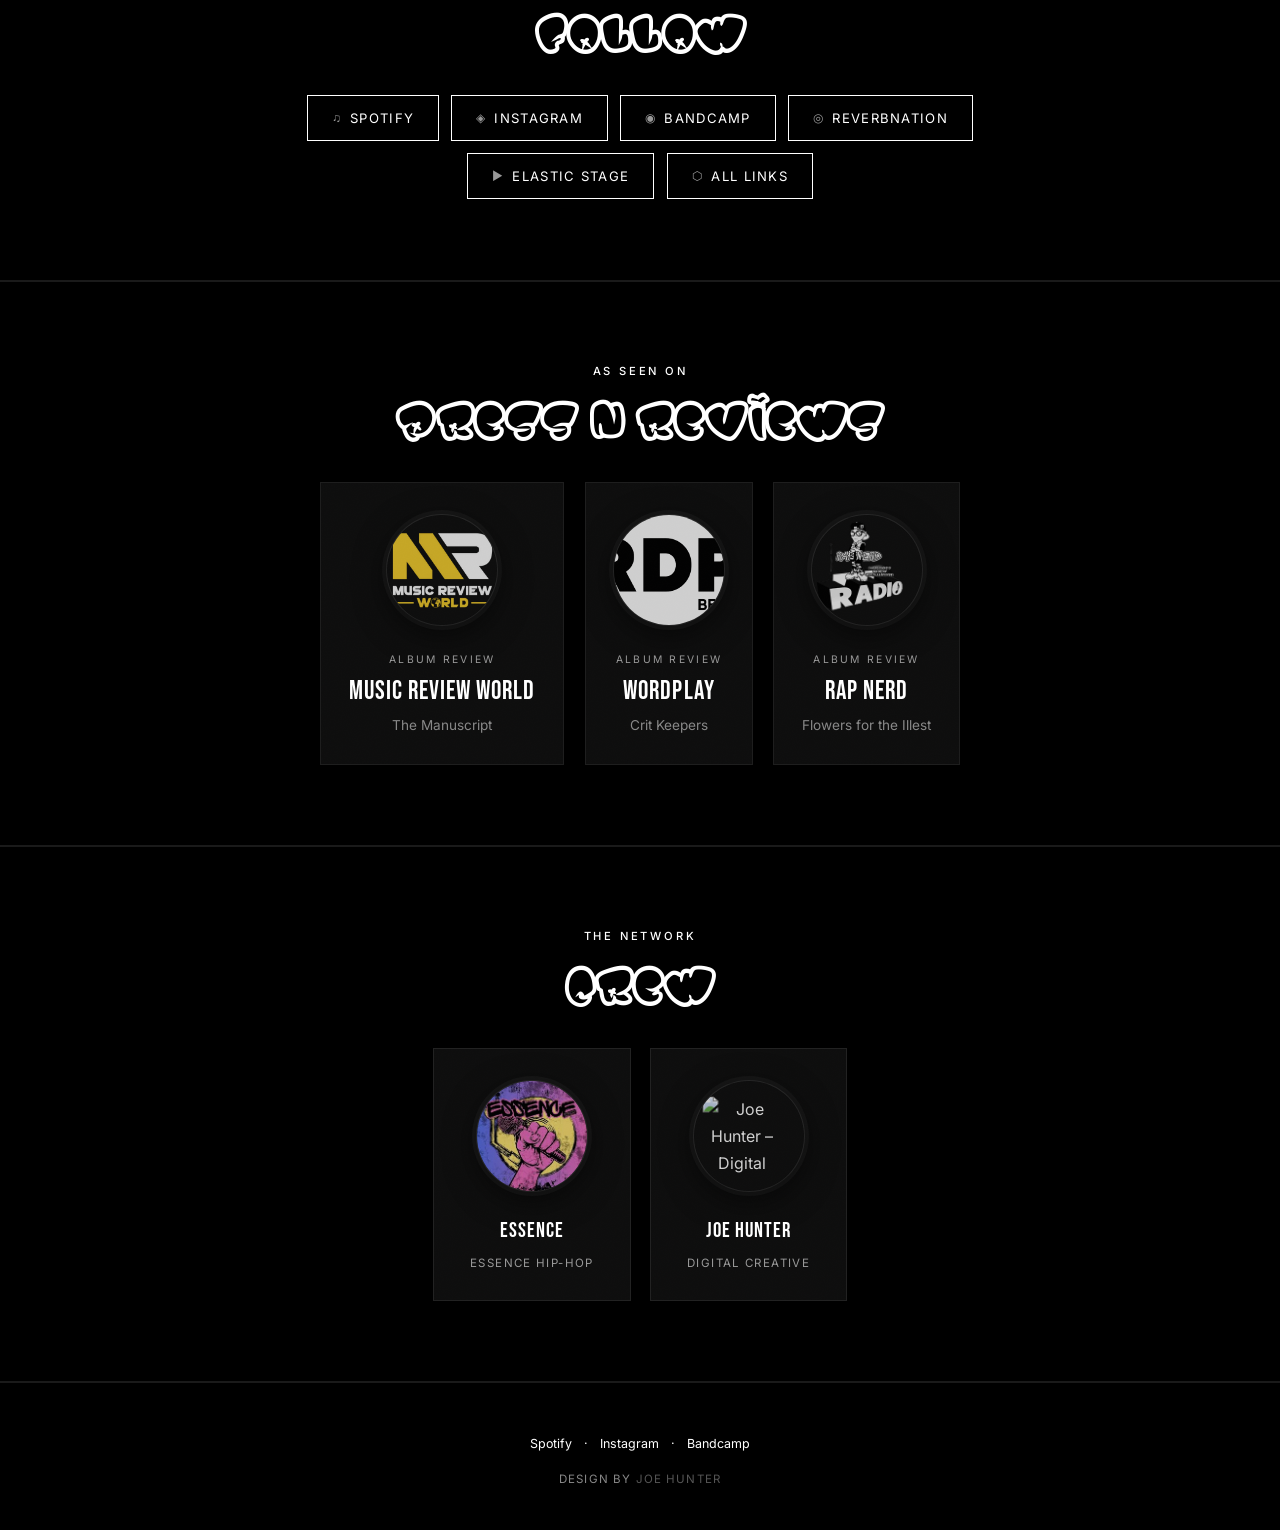
==== commit ef156349: "mailer" ====
--- a/index.html
+++ b/index.html
@@ -83,7 +83,7 @@
   <link rel="stylesheet" href="https://unpkg.com/aos@2.3.4/dist/aos.css">
 
   <!-- CSS -->
-  <link rel="stylesheet" href="assets/css/styles.css">
+  <link rel="stylesheet" href="assets/css/styles.css?v=20261105l">
   <!-- <link rel="stylesheet" href="assets/css/glitch-variants.css"> -->
 </head>
 <body class="page--home">
@@ -123,40 +123,20 @@
       </div>
     </section>
 
-    <!-- FEATURED RELEASE -->
-    <section class="featured" id="music"  data-video-bg-flip="/assets/video/down-blob-bg.mp4">
-      <div class="section-inner">
-        <p class="section-label" data-aos="flip-left">Latest Release</p>
-        <h2 data-aos="flip-left" class="font-bomb" data-aos-delay="80">Featured</h2>
-
-        <div class="video-wrap" data-aos="flip-up" data-aos-delay="150">
-          <iframe
-            src="https://www.youtube.com/embed/zjRoAbbeLpk"
-            title="Dr Lekta – Latest Release"
-            frameborder="0"
-            loading="lazy"
-            allow="accelerometer; autoplay; clipboard-write; encrypted-media; gyroscope; picture-in-picture"
-            allowfullscreen>
-          </iframe>
-        </div>
-
-        <div class="spotify-wrap" data-aos="flip-right" data-aos-delay="200">
-          <iframe
-            style="border-radius:12px"
-            src="https://open.spotify.com/embed/artist/6hvGmFElbqUN22vo4gByUM?utm_source=generator&theme=0"
-            width="100%"
-            height="152"
-            frameborder="0"
-            allow="autoplay; clipboard-write; encrypted-media; fullscreen; picture-in-picture"
-            loading="lazy">
-          </iframe>
-        </div>
-
-        <div class="featured-links">
-          <a href="https://drlekta.bandcamp.com/" target="_blank" rel="noopener" class="btn-outline" data-aos="flip-up" data-aos-delay="260">Buy on Bandcamp</a>
-          <a href="https://open.spotify.com/artist/6hvGmFElbqUN22vo4gByUM" target="_blank" rel="noopener" class="btn-outline" data-aos="flip-right" data-aos-delay="260">Follow on Spotify</a>
-        </div>
-      </div>
+    <!-- SERVICES — Mixing & Mastering -->
+    <section class="services-hero" id="services" data-video-bg="/assets/video/down-blob-bg.mp4">
+      <div class="section-inner">
+        <p class="section-label" data-aos="flip-left">Services</p>
+        <h2 class="font-bomb" data-aos="flip-left" data-aos-delay="80">Mixing n Mastering</h2>
+        <div class="link-grid">
+          <a href="/services/mixing-mastering/" class="link-pill" data-aos="flip-up" data-aos-delay="150">
+            <span class="link-icon">◉</span> Get a Quote
+          </a>
+        </div>
+      </div>
+      <a href="/services/mixing-mastering/" class="services-hero__art" tabindex="-1" aria-hidden="true">
+        <img src="/assets/img/hero-overlay-mixing-mastering.png" alt="Hooded producer at a mixing desk — Mixing &amp; Mastering services" width="1983" height="793" loading="lazy" decoding="async">
+      </a>
     </section>
 
     <!-- BIO -->
@@ -173,6 +153,67 @@
       </div>
     </section>
 
+    <!-- FEATURED RELEASE -->
+    <section class="featured" id="music"  data-video-bg-flip="/assets/video/down-blob-bg.mp4">
+      <div class="section-inner">
+        <p class="section-label" data-aos="flip-left">Latest Release</p>
+        <h2 data-aos="flip-left" class="font-bomb" data-aos-delay="80">Featured</h2>
+
+        <div class="video-wrap" data-aos="flip-up" data-aos-delay="150">
+          <iframe
+            src="https://www.youtube.com/embed/zjRoAbbeLpk"
+            title="Dr Lekta – Latest Release"
+            frameborder="0"
+            loading="lazy"
+            allow="accelerometer; autoplay; clipboard-write; encrypted-media; gyroscope; picture-in-picture"
+            allowfullscreen>
+          </iframe>
+        </div>
+
+        <div class="spotify-wrap" data-aos="flip-right" data-aos-delay="200">
+          <iframe
+            style="border-radius:12px"
+            src="https://open.spotify.com/embed/artist/6hvGmFElbqUN22vo4gByUM?utm_source=generator&theme=0"
+            width="100%"
+            height="152"
+            frameborder="0"
+            allow="autoplay; clipboard-write; encrypted-media; fullscreen; picture-in-picture"
+            loading="lazy">
+          </iframe>
+        </div>
+
+        <div class="featured-links">
+          <a href="https://drlekta.bandcamp.com/" target="_blank" rel="noopener" class="btn-outline" data-aos="flip-up" data-aos-delay="260">Buy on Bandcamp</a>
+          <a href="https://open.spotify.com/artist/6hvGmFElbqUN22vo4gByUM" target="_blank" rel="noopener" class="btn-outline" data-aos="flip-right" data-aos-delay="260">Follow on Spotify</a>
+        </div>
+      </div>
+    </section>
+
+    <!-- COMING SOON -->
+    <section class="bio coming-soon" id="coming-soon">
+      <div class="section-inner">
+        <p class="section-label" data-aos="flip-left">What's Next</p>
+        <h2 class="font-bomb" data-aos="flip-left" data-aos-delay="80">Coming Soon</h2>
+        <div class="coming-soon-grid">
+          <div class="coming-soon-item" data-aos="flip-up" data-aos-delay="150">
+            <span class="coming-soon-num">01</span>
+            <h3 class="coming-soon-title">Exclusive Tracks</h3>
+            <p class="bio-text">New music released first, and only, right here on the site — cuts you won't find anywhere else.</p>
+          </div>
+          <div class="coming-soon-item" data-aos="flip-up" data-aos-delay="220">
+            <span class="coming-soon-num">02</span>
+            <h3 class="coming-soon-title">Exclusive Videos</h3>
+            <p class="bio-text">Visuals, behind-the-scenes footage and studio sessions, premiering on drlekta.com.</p>
+          </div>
+          <div class="coming-soon-item" data-aos="flip-up" data-aos-delay="290">
+            <span class="coming-soon-num">03</span>
+            <h3 class="coming-soon-title">Mailing List</h3>
+            <p class="bio-text">Sign up to get new drops, videos and news straight to your inbox before anyone else.</p>
+          </div>
+        </div>
+      </div>
+    </section>
+
     <!-- LINKS / CONNECT -->
     <section class="connect" id="links" data-video-bg="/assets/video/down-blob-bg.mp4">
       <div class="section-inner">
--- a/assets/css/styles.css
+++ b/assets/css/styles.css
@@ -191,23 +191,35 @@
     padding: 8px 0 16px;
   }
 
+  /* body is text-align:center — keep the mobile menu left-aligned */
+  .nav-links,
+  .nav-links li {
+    width: 100%;
+    text-align: left;
+  }
+
   .nav-link {
     padding: 12px 24px;
     width: 100%;
   }
 
+  /* sub-items sit indented under their parent with a guide line */
   .nav-dropdown {
     position: static;
     border: none;
+    border-left: 1px solid #2a2a2a;
     background: transparent;
     opacity: 1;
     visibility: visible;
     transform: none;
-    padding: 0 0 0 16px;
+    min-width: 0;
+    margin: 0 0 6px 24px;
+    padding: 0;
   }
 
   .nav-dropdown li a {
-    padding: 8px 24px;
+    padding: 7px 16px;
+    font-size: 0.66rem;
   }
 
   /* sub-pages: nav stays within flow so content below it naturally */
@@ -366,13 +378,21 @@
    HERO
    ========================================= */
 .hero {
-  min-height: 70vh;
+  min-height: 0; /* hug the content — 70vh left a big gap under the buttons on mobile */
   display: flex;
   align-items: flex-start;
   justify-content: center;
-  padding: 120px 20px 40px;
+  padding: 100px 20px 64px;
   background: var(--black);
   position: relative;
+}
+
+/* desktop: hug the content instead of stretching to 70vh */
+@media (min-width: 1024px) {
+  .hero {
+    min-height: 0;
+    padding-bottom: 64px;
+  }
 }
 
 .hero::after {
@@ -384,6 +404,9 @@
   height: 200px;
   background: linear-gradient(to bottom, transparent, var(--black));
   pointer-events: none;
+  /* sit behind the content so it never dims the buttons
+     (no z-index on .hero-inner — that would break the video-text blend) */
+  z-index: -1;
 }
 
 .hero-inner {
@@ -1511,4 +1534,412 @@
 /* flip the video vertically — add data-video-bg-flip to the section */
 [data-video-bg-flip] .section-video-bg {
   transform: scaleY(-1);
-}+}
+/* =========================================
+   SERVICES — 2-col content + enquiry form
+   ========================================= */
+.service-layout {
+  max-width: 1120px;
+  margin: 0 auto;
+  display: grid;
+  grid-template-columns: minmax(0, 1.15fr) minmax(0, 1fr);
+  gap: 56px;
+  align-items: start;
+}
+
+.inner-article .service-lead {
+  font-size: 1.15rem;
+  color: var(--white);
+  line-height: 1.7;
+}
+
+.service-steps {
+  list-style: none;
+  counter-reset: step;
+  margin: 0 0 24px;
+  padding: 0;
+  max-width: 640px;
+}
+
+.service-steps li {
+  counter-increment: step;
+  position: relative;
+  padding: 14px 0 14px 44px;
+  border-bottom: 1px solid #1a1a1a;
+  color: #bbb;
+  line-height: 1.7;
+}
+
+.service-steps li::before {
+  content: counter(step, decimal-leading-zero);
+  position: absolute;
+  left: 0;
+  top: 14px;
+  font-family: var(--font-heading);
+  font-size: 1.3rem;
+  line-height: 1.3;
+  color: var(--grey-text);
+}
+
+.service-content blockquote {
+  margin-left: 0;
+  text-align: left;
+}
+
+.service-aside {
+  scroll-margin-top: 80px;
+}
+
+.service-steps a {
+  text-decoration: underline;
+  text-underline-offset: 3px;
+}
+
+.service-form-card {
+  align-items: stretch;
+  text-align: left;
+  padding: 32px 28px 28px;
+}
+
+.service-form-card .feature-card__label {
+  text-align: center;
+}
+
+.inner-article .service-form-title {
+  text-align: center;
+  margin: 0 0 8px;
+  font-size: clamp(1.8rem, 4vw, 2.6rem);
+}
+
+/* ── form ── */
+.enquiry-form {
+  display: flex;
+  flex-direction: column;
+  gap: 16px;
+}
+
+.form-row {
+  display: grid;
+  grid-template-columns: 1fr 1fr;
+  gap: 16px;
+}
+
+.form-field {
+  display: flex;
+  flex-direction: column;
+  gap: 6px;
+  min-width: 0;
+}
+
+.form-field label {
+  font-size: 0.65rem;
+  font-weight: 500;
+  letter-spacing: 0.2em;
+  text-transform: uppercase;
+  color: var(--grey-text);
+}
+
+.form-field input,
+.form-field select,
+.form-field textarea {
+  width: 100%;
+  padding: 11px 12px;
+  background: var(--black);
+  border: 1px solid #2a2a2a;
+  border-radius: 0;
+  color: var(--white);
+  font-family: var(--font-body);
+  font-size: 0.92rem;
+  line-height: 1.5;
+  transition: border-color 0.2s ease;
+}
+
+.form-field textarea {
+  resize: vertical;
+  min-height: 120px;
+}
+
+.form-field select {
+  appearance: none;
+  -webkit-appearance: none;
+  padding-right: 32px;
+  background-image: url("data:image/svg+xml,%3Csvg xmlns='http://www.w3.org/2000/svg' width='10' height='6' viewBox='0 0 10 6'%3E%3Cpath d='M0 0l5 6 5-6z' fill='%23999'/%3E%3C/svg%3E");
+  background-repeat: no-repeat;
+  background-position: right 12px center;
+  cursor: pointer;
+}
+
+.form-field ::placeholder {
+  color: #555;
+}
+
+.form-field input:focus,
+.form-field select:focus,
+.form-field textarea:focus {
+  outline: none;
+  border-color: var(--white);
+}
+
+.form-field [aria-invalid="true"] {
+  border-color: #ff5c5c;
+}
+
+.form-error {
+  font-size: 0.75rem;
+  color: #ff5c5c;
+  line-height: 1.4;
+}
+
+.form-error:empty {
+  display: none;
+}
+
+/* honeypot — off-screen rather than display:none (some bots skip hidden fields) */
+.form-hp {
+  position: absolute !important;
+  left: -9999px;
+  width: 1px;
+  height: 1px;
+  overflow: hidden;
+}
+
+.form-submit {
+  margin-top: 4px;
+  width: 100%;
+  cursor: pointer;
+  font-family: var(--font-body);
+}
+
+.form-submit:disabled {
+  opacity: 0.5;
+  cursor: wait;
+}
+
+.inner-article .form-status {
+  margin: 0;
+  font-size: 0.85rem;
+  line-height: 1.5;
+  text-align: center;
+}
+
+.form-status:empty {
+  display: none;
+}
+
+.inner-article .form-status.is-success { color: var(--white); }
+.inner-article .form-status.is-error   { color: #ff5c5c; }
+
+/* ── FAQ ── */
+.service-faq {
+  margin-top: 40px;
+  padding-top: 16px;
+  border-top: 1px solid #1a1a1a;
+}
+
+.service-faq details {
+  border-bottom: 1px solid #1a1a1a;
+  padding: 4px 0;
+}
+
+.service-faq summary {
+  cursor: pointer;
+  list-style: none;
+  padding: 14px 32px 14px 0;
+  position: relative;
+  color: var(--white);
+  font-weight: 500;
+}
+
+.service-faq summary::-webkit-details-marker { display: none; }
+
+.service-faq summary::after {
+  content: '+';
+  position: absolute;
+  right: 4px;
+  top: 50%;
+  transform: translateY(-50%);
+  font-size: 1.2rem;
+  color: var(--grey-text);
+  transition: transform 0.2s ease;
+}
+
+.service-faq details[open] summary::after {
+  transform: translateY(-50%) rotate(45deg);
+}
+
+.service-faq details p {
+  margin-bottom: 16px;
+}
+
+@media (max-width: 900px) {
+  .service-layout {
+    grid-template-columns: 1fr;
+    gap: 40px;
+  }
+
+  /* mobile: form first, info after */
+  .service-aside {
+    order: -1;
+  }
+}
+
+@media (max-width: 480px) {
+  .form-row {
+    grid-template-columns: 1fr;
+  }
+
+  .service-form-card {
+    padding: 26px 18px 22px;
+  }
+}
+
+/* =========================================
+   HOMEPAGE — SERVICES HERO (Mixing & Mastering)
+   Full-width video bg (same as .connect) + illustration overlay.
+   Mobile-first: art stacks under the text; wide screens pin it
+   bottom-left, oversized so the hood breaks out over the top.
+   ========================================= */
+.services-hero {
+  position: relative;
+  overflow: hidden;
+  background: transparent;
+  padding: 80px 20px 0;
+  min-height: 390px; /* matches the Follow section */
+}
+
+.services-hero .section-inner {
+  position: relative;
+  z-index: 2;
+}
+
+.services-hero h2 {
+  margin-bottom: 28px;
+}
+
+.services-hero__art {
+  display: block;
+  position: relative;
+  z-index: 1;
+  width: 100%;
+  max-width: 900px;
+  margin: 24px auto 0;
+}
+
+.services-hero__art img {
+  display: block;
+  width: 100%;
+  height: auto;
+  /* the PNG has ~6.7% transparent space under the desk — push it below the edge */
+  transform: translateY(6.7%);
+  margin-top: -6.7%;
+  transition: transform 0.5s ease;
+  transform-origin: center bottom;
+}
+
+.services-hero__art:hover img {
+  transform: translateY(6.7%) scale(1.015);
+}
+
+@media (min-width: 1281px) {
+  /* let the hood pop out above the section; the video still fills it exactly */
+  .services-hero {
+    overflow: visible;
+    padding-bottom: 80px;
+  }
+
+  /* text moves to the right-hand side */
+  .services-hero .section-inner {
+    width: 42%;
+    max-width: none;
+    margin: 0 2vw 0 auto;
+  }
+
+  .services-hero__art {
+    position: absolute;
+    left: 0;
+    bottom: 0;
+    width: auto;
+    max-width: none;
+    margin: 0;
+  }
+
+  /* taller than the 390px section so the head breaks out over the top */
+  .services-hero__art img {
+    width: auto;
+    height: clamp(360px, 26vw, 540px);
+    margin-top: 0;
+  }
+}
+/* =========================================
+   HOMEPAGE — COMING SOON (3 cols, text section like .bio)
+   ========================================= */
+.coming-soon-grid {
+  display: grid;
+  grid-template-columns: repeat(3, minmax(0, 1fr));
+  gap: 40px;
+  text-align: left;
+}
+
+.coming-soon-item {
+  border-top: 1px solid #222;
+  padding-top: 20px;
+}
+
+.coming-soon-num {
+  display: block;
+  font-family: var(--font-heading);
+  font-size: 1rem;
+  letter-spacing: 0.1em;
+  color: var(--grey-text);
+  margin-bottom: 6px;
+}
+
+.coming-soon-title {
+  font-family: var(--font-heading);
+  font-size: 1.8rem;
+  font-weight: 400;
+  letter-spacing: 0.04em;
+  line-height: 1.1;
+  color: var(--white);
+  margin-bottom: 12px;
+}
+
+.coming-soon .bio-text {
+  font-size: 0.92rem;
+  margin-bottom: 0;
+}
+
+@media (max-width: 760px) {
+  .coming-soon-grid {
+    grid-template-columns: 1fr;
+    gap: 32px;
+  }
+}
+
+/* services page — left half of the hero illustration, mirrored, top of the left column */
+.service-art {
+  overflow: hidden;
+  aspect-ratio: 990 / 793; /* left half of the 1983×793 PNG */
+  width: 100%;
+  margin-bottom: 32px;
+  transform: scaleX(-1);
+}
+
+.service-art img {
+  display: block;
+  width: 200%;
+  max-width: none;
+  height: auto;
+}
+
+/* blog articles with a video player — on desktop the body text
+   matches the 1100px video width instead of the 640px narrow column */
+@media (min-width: 1024px) {
+  .inner-article--player ~ .inner-article .section-inner--narrow {
+    max-width: 1100px;
+  }
+
+  .inner-article--player ~ .inner-article p {
+    max-width: none;
+  }
+}
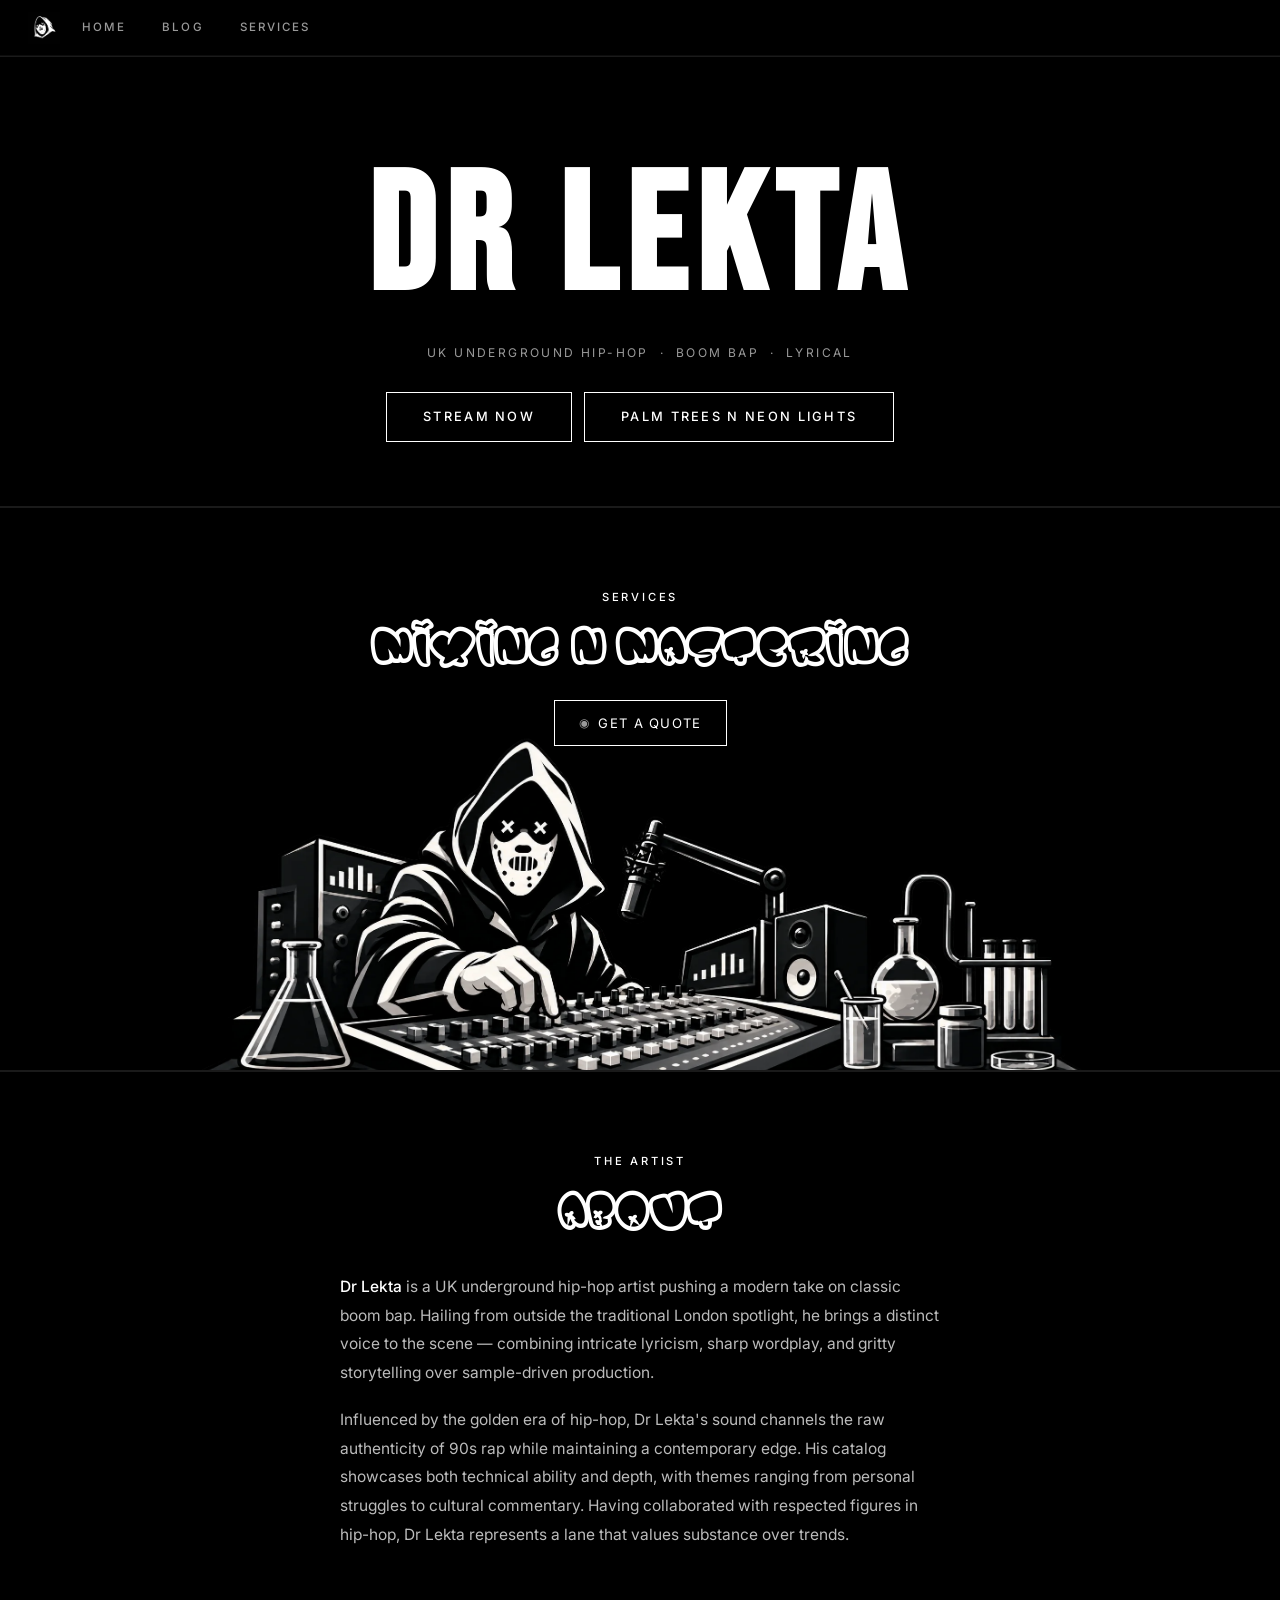
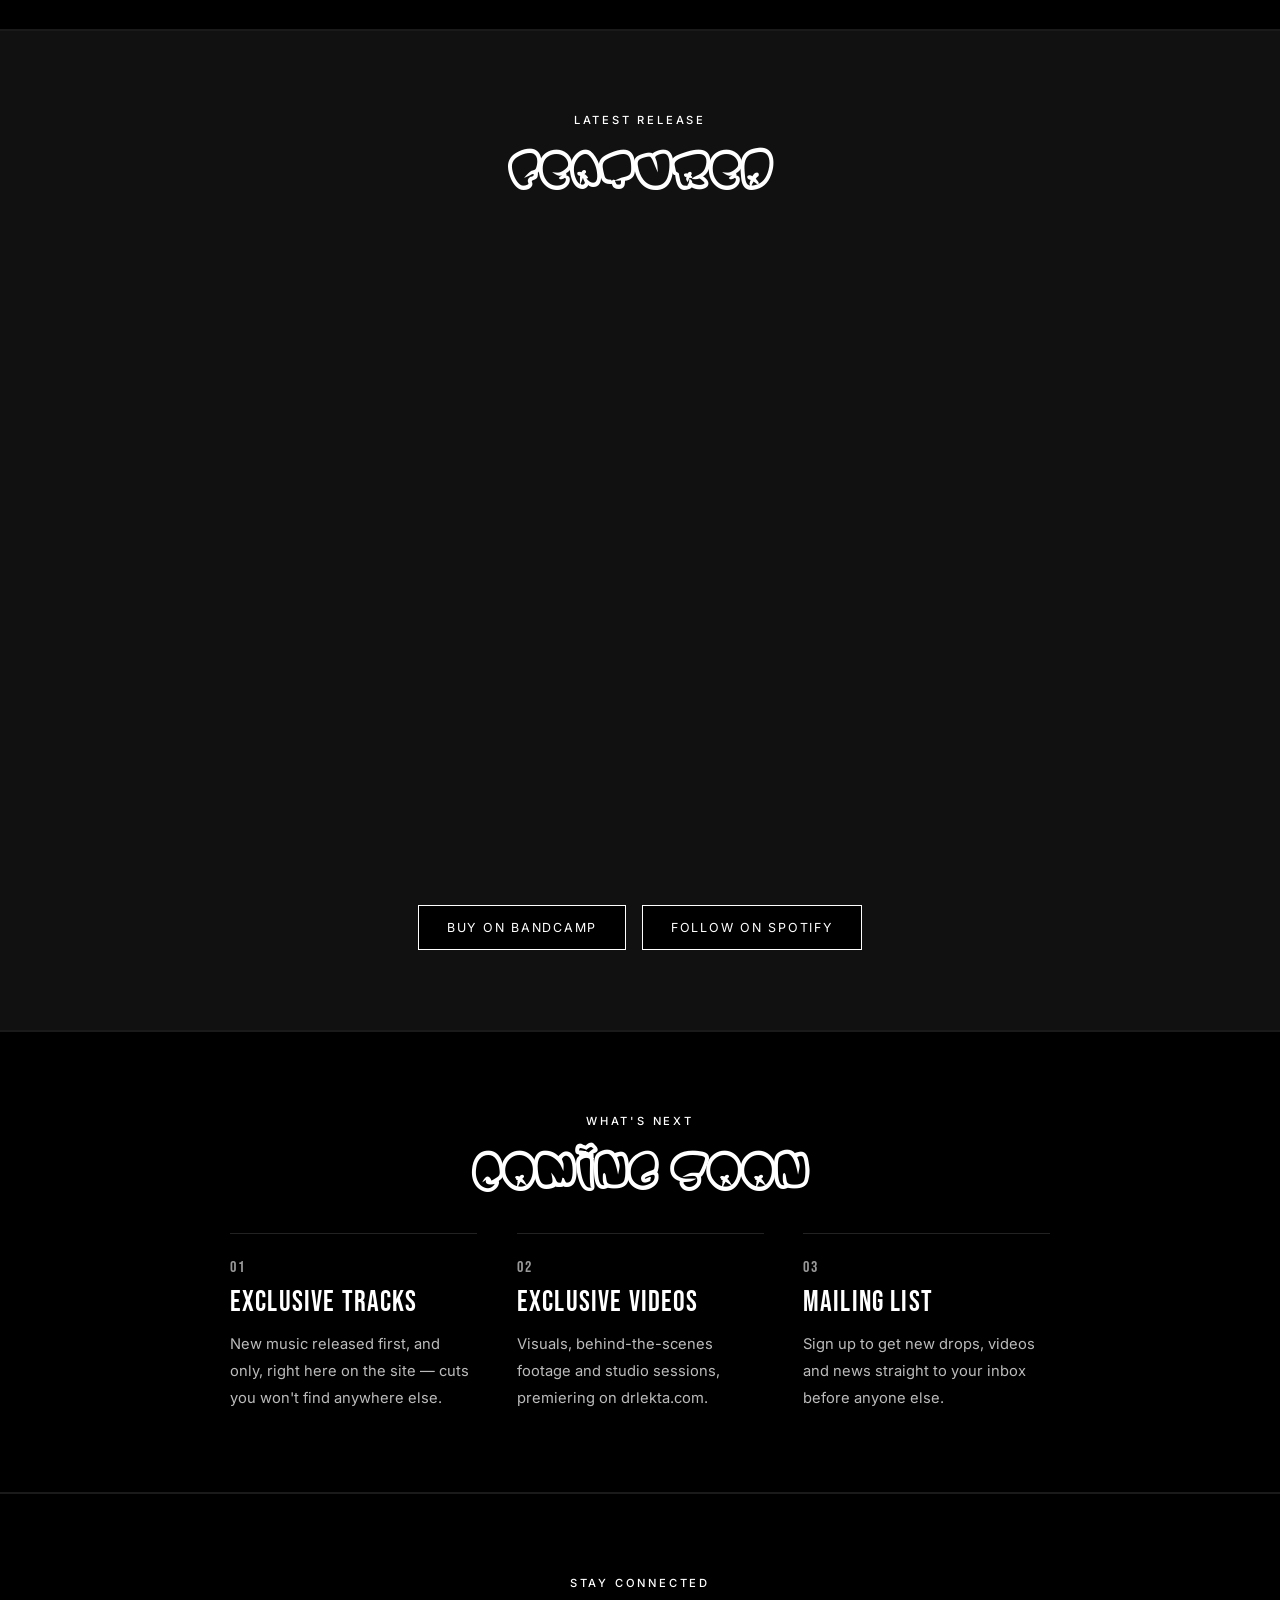
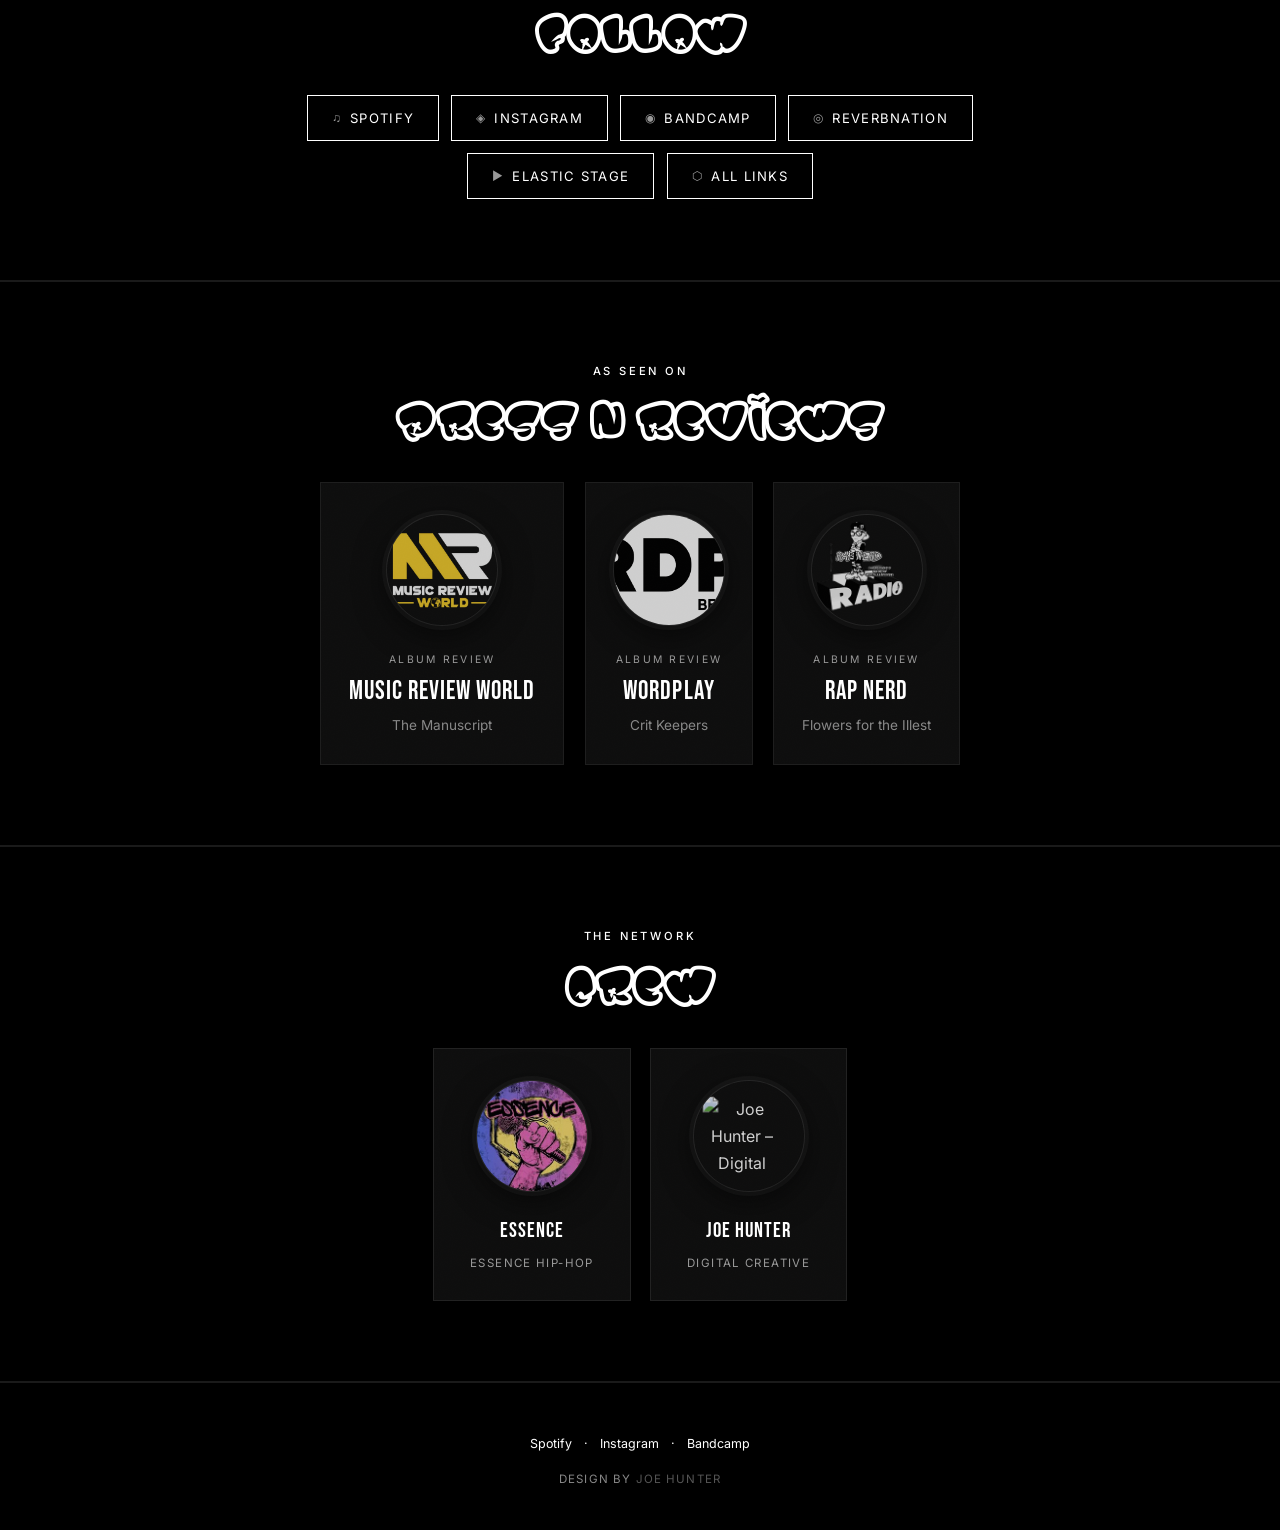
==== commit c754471a: "Use WebP for Mixing & Mastering hero art and track it in git The PNG was excluded by the assets/img/" ====
--- a/index.html
+++ b/index.html
@@ -135,7 +135,7 @@
         </div>
       </div>
       <a href="/services/mixing-mastering/" class="services-hero__art" tabindex="-1" aria-hidden="true">
-        <img src="/assets/img/hero-overlay-mixing-mastering.png" alt="Hooded producer at a mixing desk — Mixing &amp; Mastering services" width="1983" height="793" loading="lazy" decoding="async">
+        <img src="/assets/img/hero-overlay-mixing-mastering.webp" alt="Hooded producer at a mixing desk — Mixing &amp; Mastering services" width="1983" height="793" loading="lazy" decoding="async">
       </a>
     </section>
 
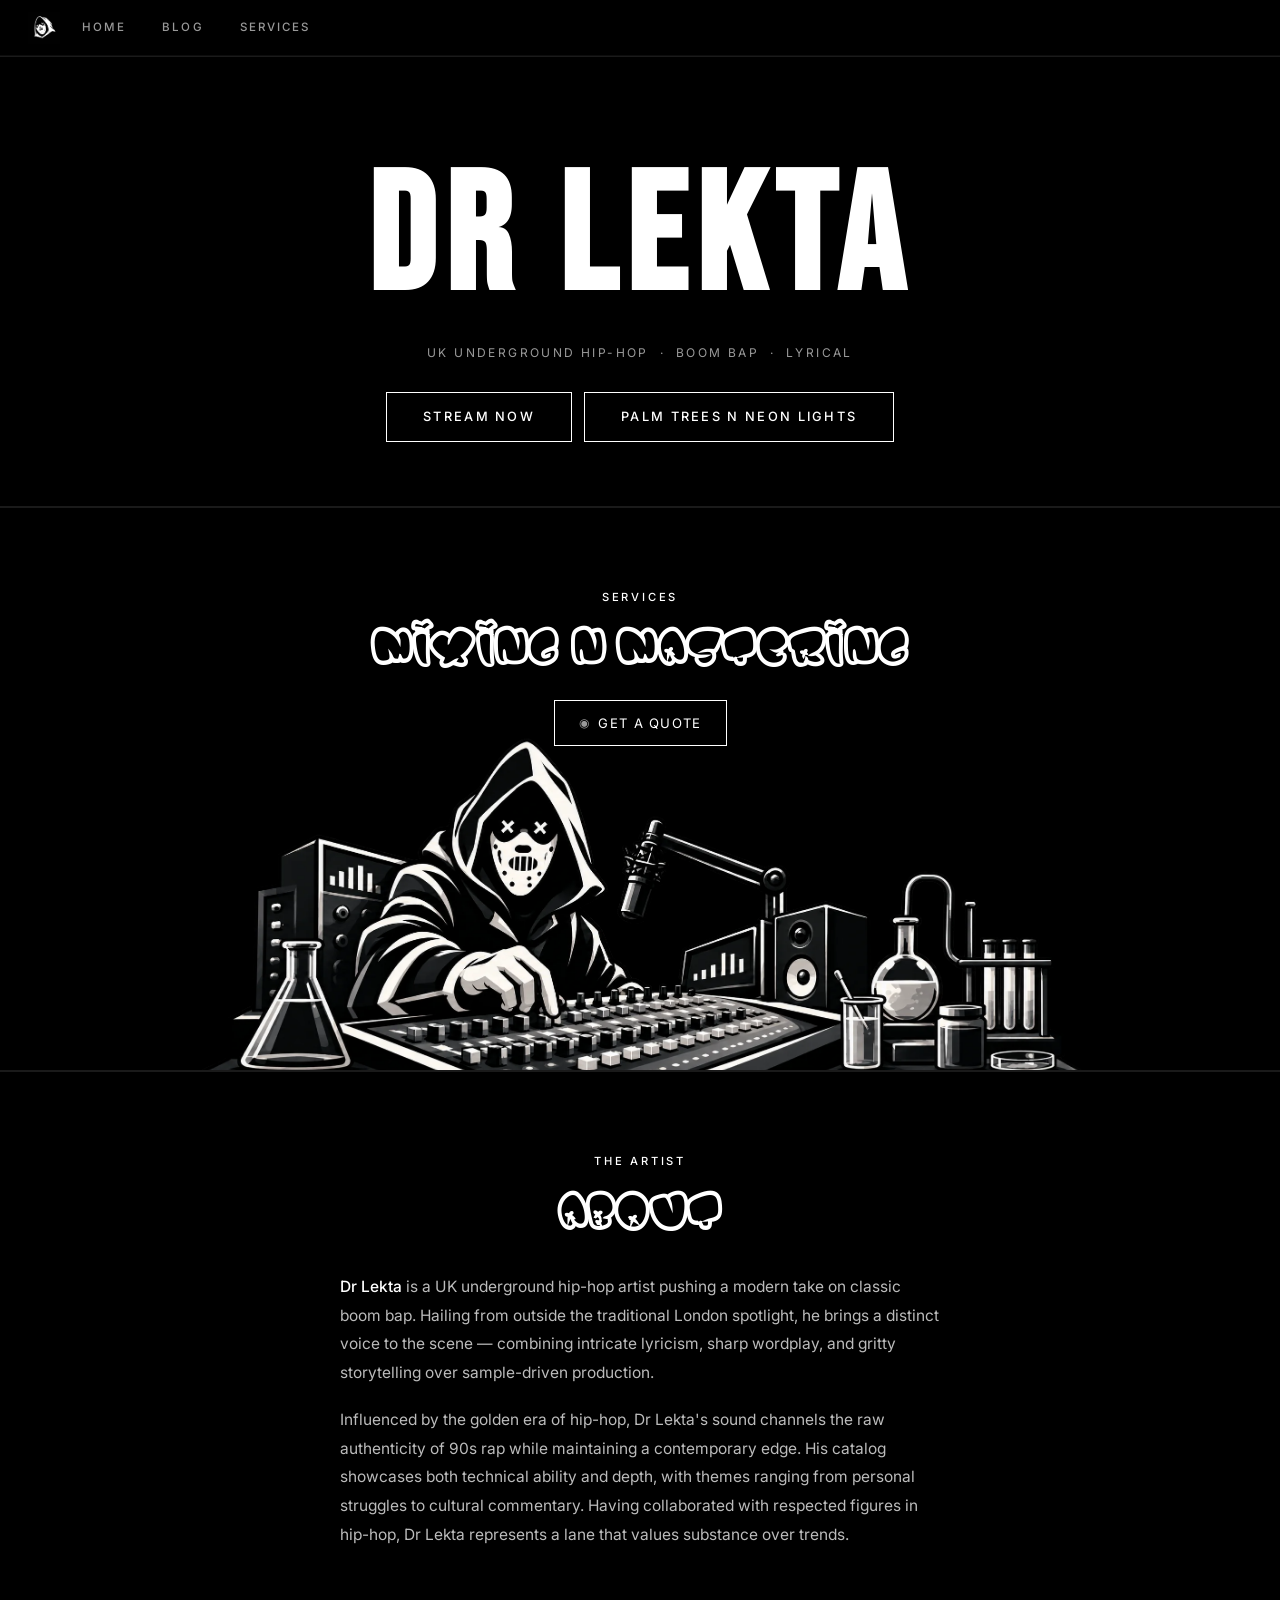
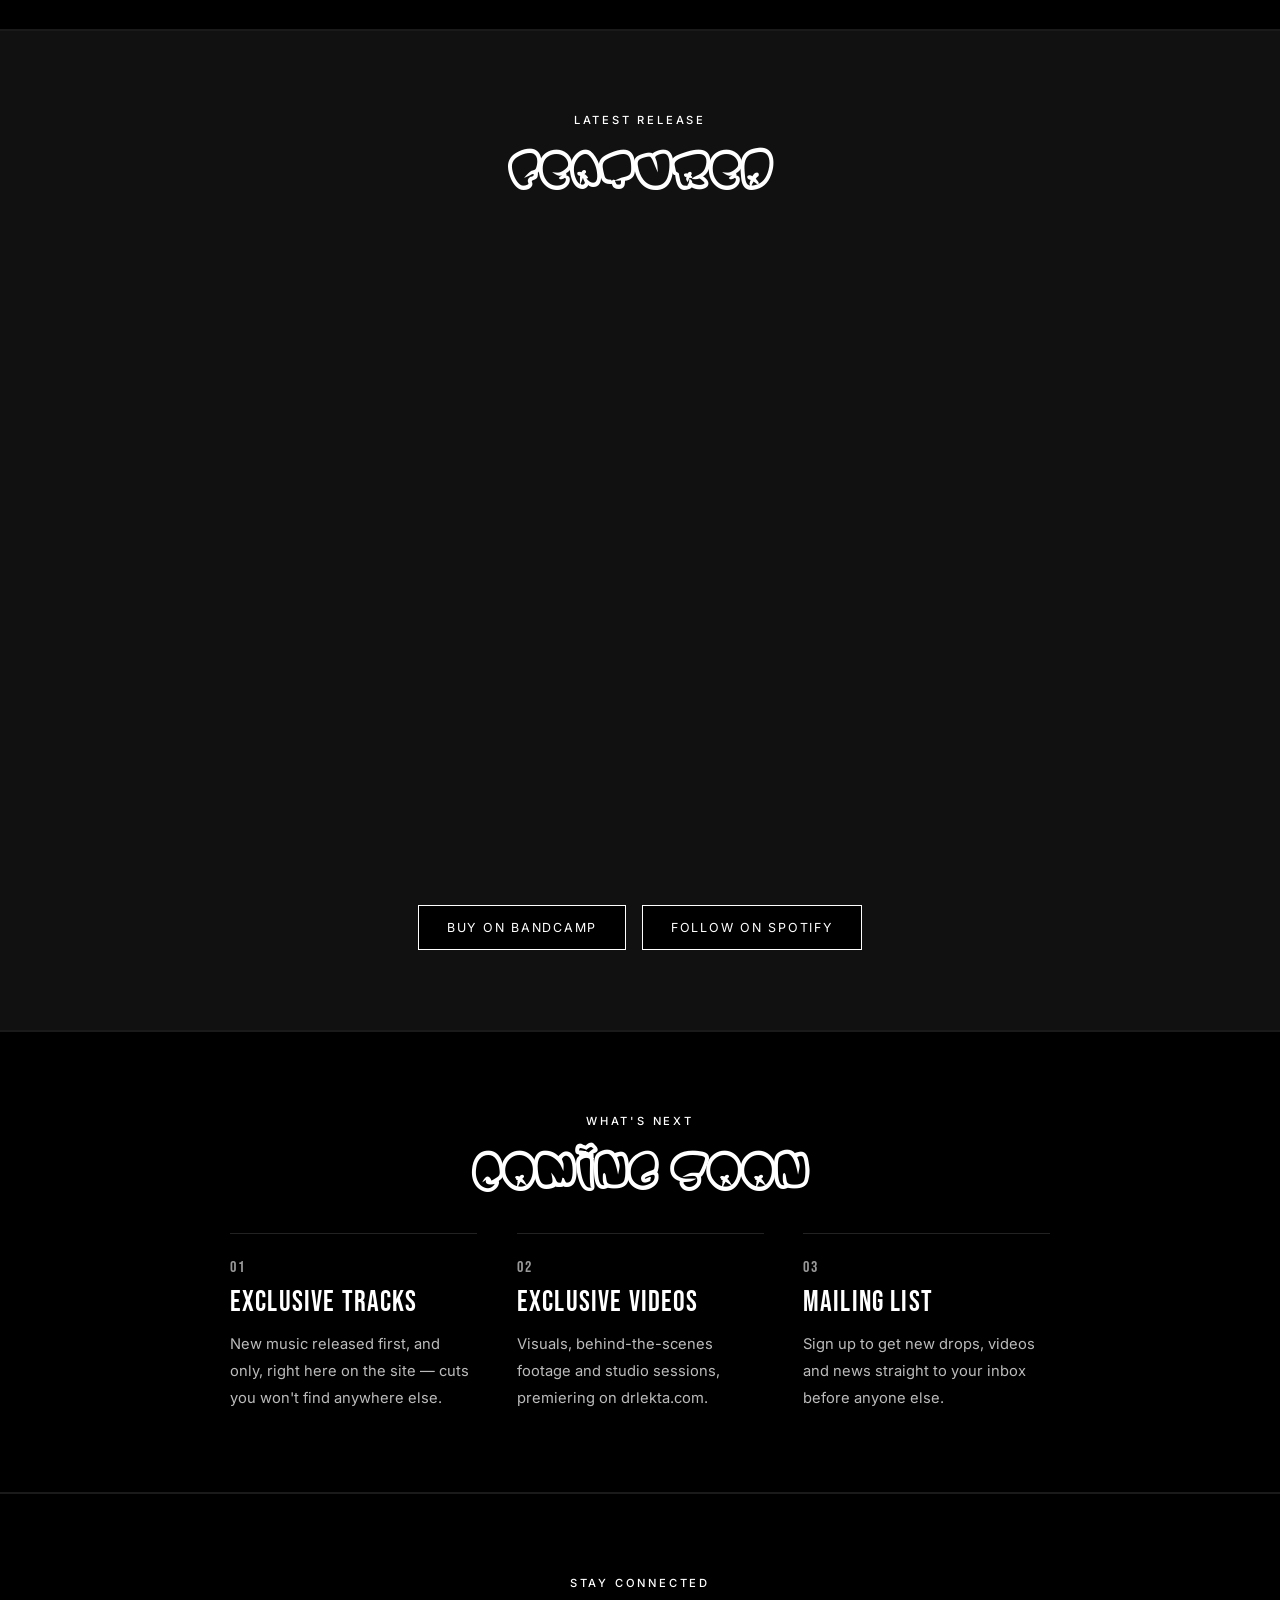
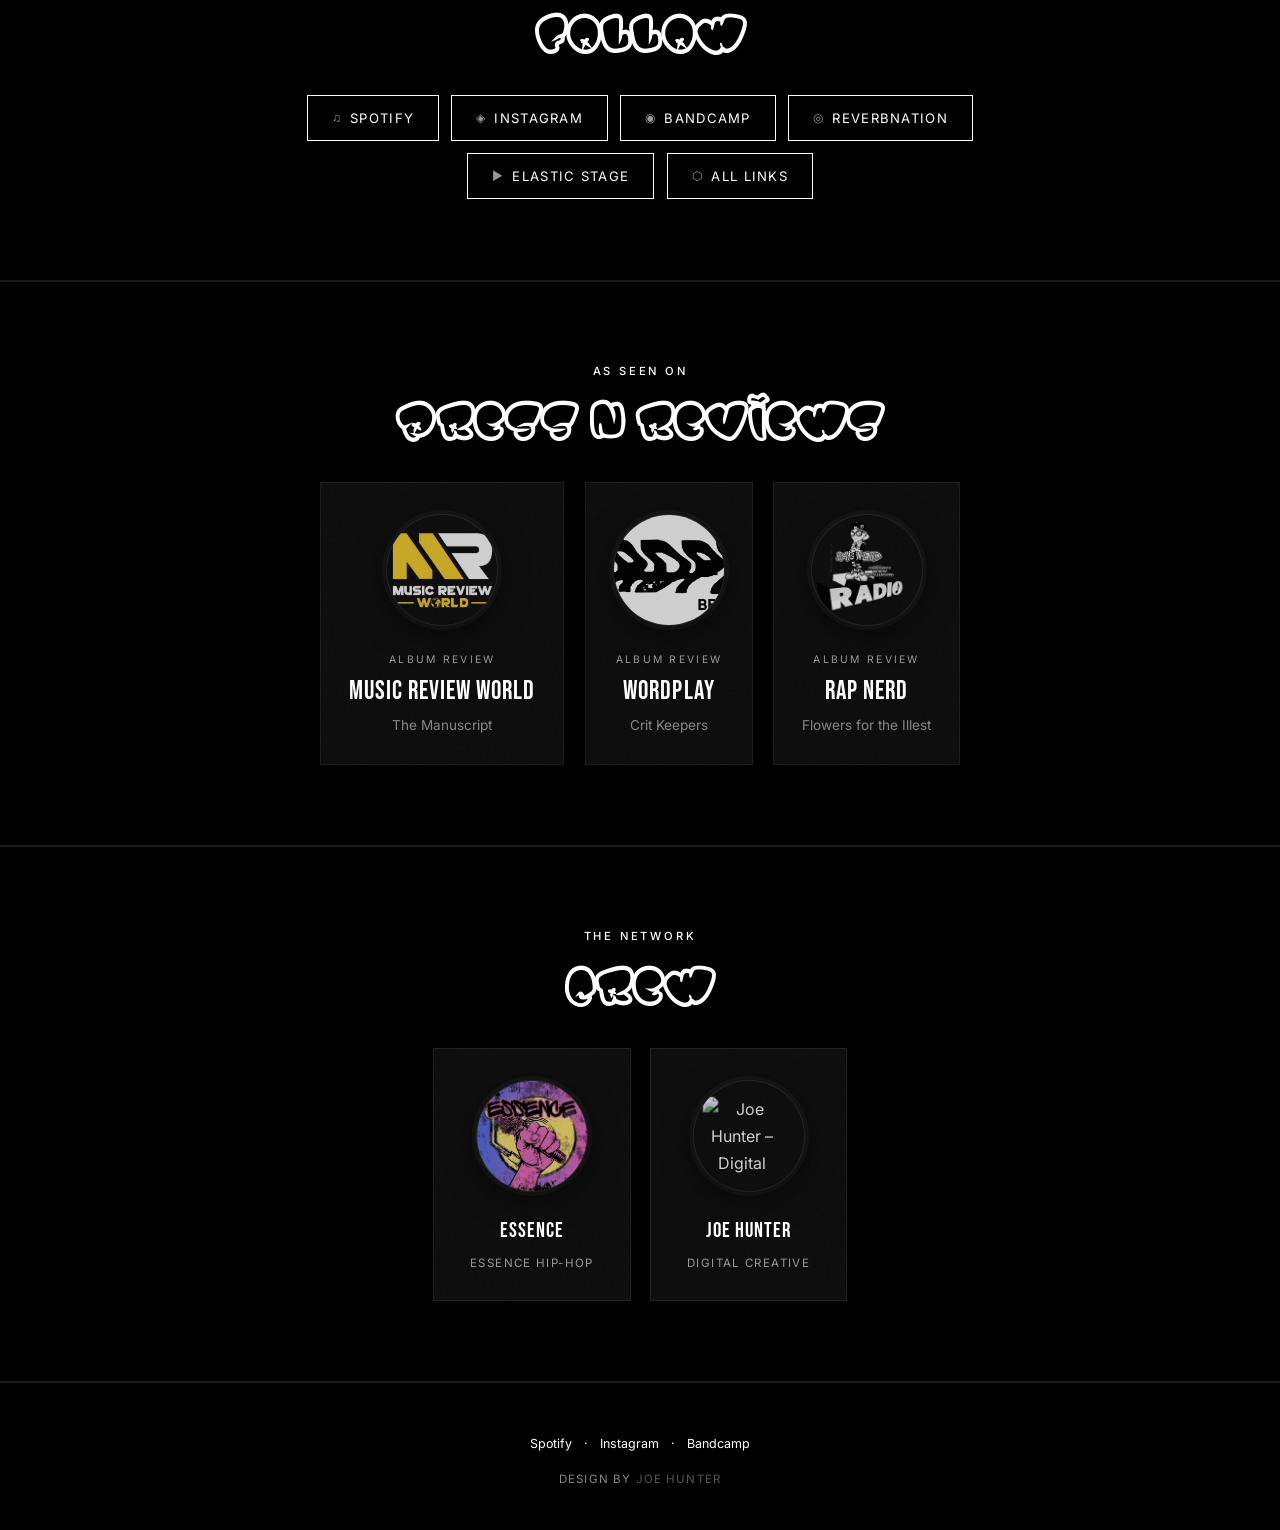
==== commit adbae23f: "linked bandcamp" ====
--- a/index.html
+++ b/index.html
@@ -48,7 +48,7 @@
     "sameAs": [
       "https://open.spotify.com/artist/6hvGmFElbqUN22vo4gByUM",
       "https://www.instagram.com/drlekta_hiphop/",
-      "https://drlekta.bandcamp.com/",
+      "https://drlekta.bandcamp.com/music",
       "https://www.reverbnation.com/drlekta",
       "https://linktr.ee/drlekta1"
     ]
@@ -116,7 +116,7 @@
         </div>
         <p class="tagline">UK Underground Hip-Hop &nbsp;·&nbsp; Boom Bap &nbsp;·&nbsp; Lyrical</p>
         <div class="cta-row" data-aos-delay="80" data-aos="flip-up">
-          <a href="https://open.spotify.com/artist/6hvGmFElbqUN22vo4gByUM" target="_blank" rel="noopener"  class="cta">Stream Now</a>
+          <a href="https://drlekta.bandcamp.com/music" target="_blank" rel="noopener"  class="cta">Stream Now</a>
           <a href="/blog/palm-trees-neon-lights/" target="_blank" rel="noopener" class="cta">Palm Trees n Neon Lights</a>
         </div>
 
@@ -183,7 +183,7 @@
         </div>
 
         <div class="featured-links">
-          <a href="https://drlekta.bandcamp.com/" target="_blank" rel="noopener" class="btn-outline" data-aos="flip-up" data-aos-delay="260">Buy on Bandcamp</a>
+          <a href="https://drlekta.bandcamp.com/music" target="_blank" rel="noopener" class="btn-outline" data-aos="flip-up" data-aos-delay="260">Buy on Bandcamp</a>
           <a href="https://open.spotify.com/artist/6hvGmFElbqUN22vo4gByUM" target="_blank" rel="noopener" class="btn-outline" data-aos="flip-right" data-aos-delay="260">Follow on Spotify</a>
         </div>
       </div>
@@ -226,7 +226,7 @@
           <a href="https://www.instagram.com/drlekta_hiphop/" target="_blank" rel="noopener" class="link-pill" data-aos="flip-right" data-aos-delay="150">
             <span class="link-icon">◈</span> Instagram
           </a>
-          <a href="https://drlekta.bandcamp.com/" target="_blank" rel="noopener" class="link-pill" data-aos="flip-up" data-aos-delay="200">
+          <a href="https://drlekta.bandcamp.com/music" target="_blank" rel="noopener" class="link-pill" data-aos="flip-up" data-aos-delay="200">
             <span class="link-icon">◉</span> Bandcamp
           </a>
           <a href="https://www.reverbnation.com/drlekta" target="_blank" rel="noopener" class="link-pill" data-aos="flip-right" data-aos-delay="250">
--- a/assets/css/styles.css
+++ b/assets/css/styles.css
@@ -1943,3 +1943,16 @@
     max-width: none;
   }
 }
+
+/* embed (e.g. Spotify) inside a row feature card */
+.feature-card__embed {
+  width: 100%;
+  margin: 4px 0 6px;
+}
+
+.feature-card__embed iframe {
+  display: block;
+  width: 100%;
+  border: 0;
+  border-radius: 12px;
+}
